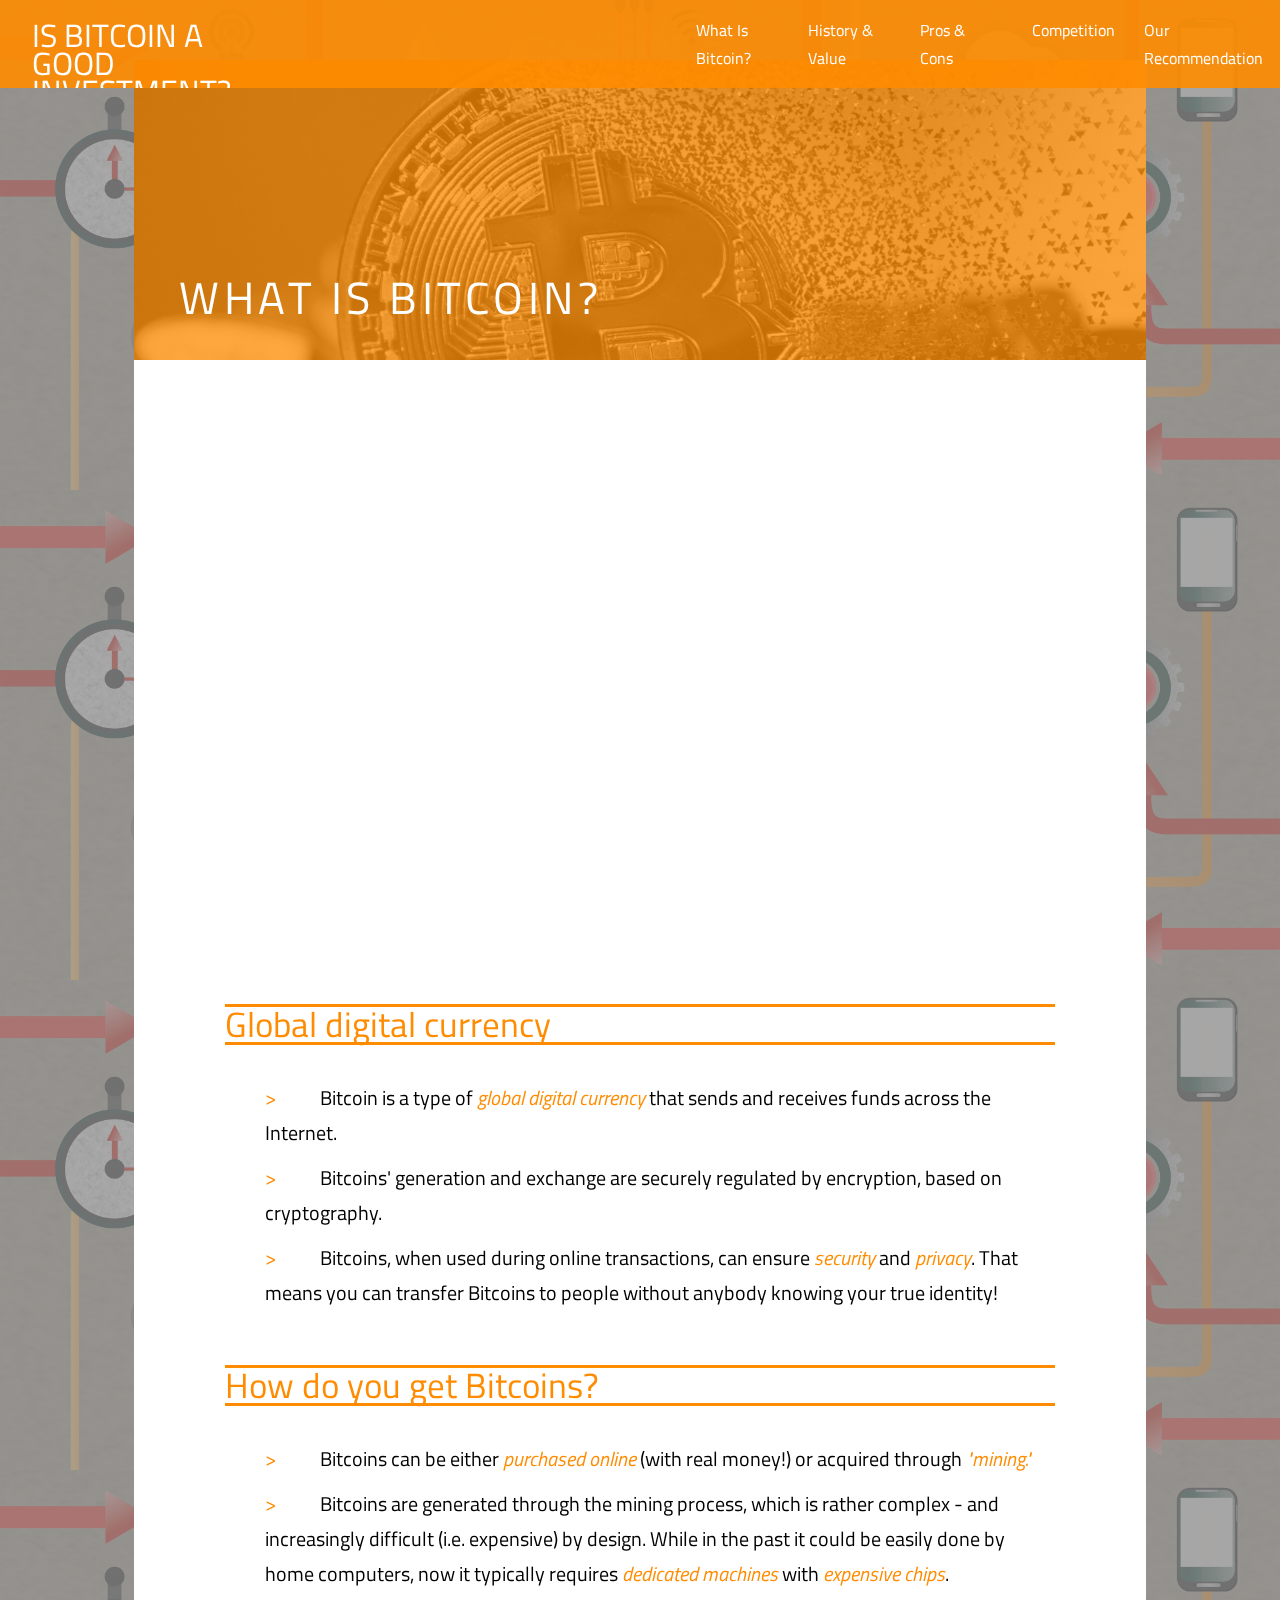
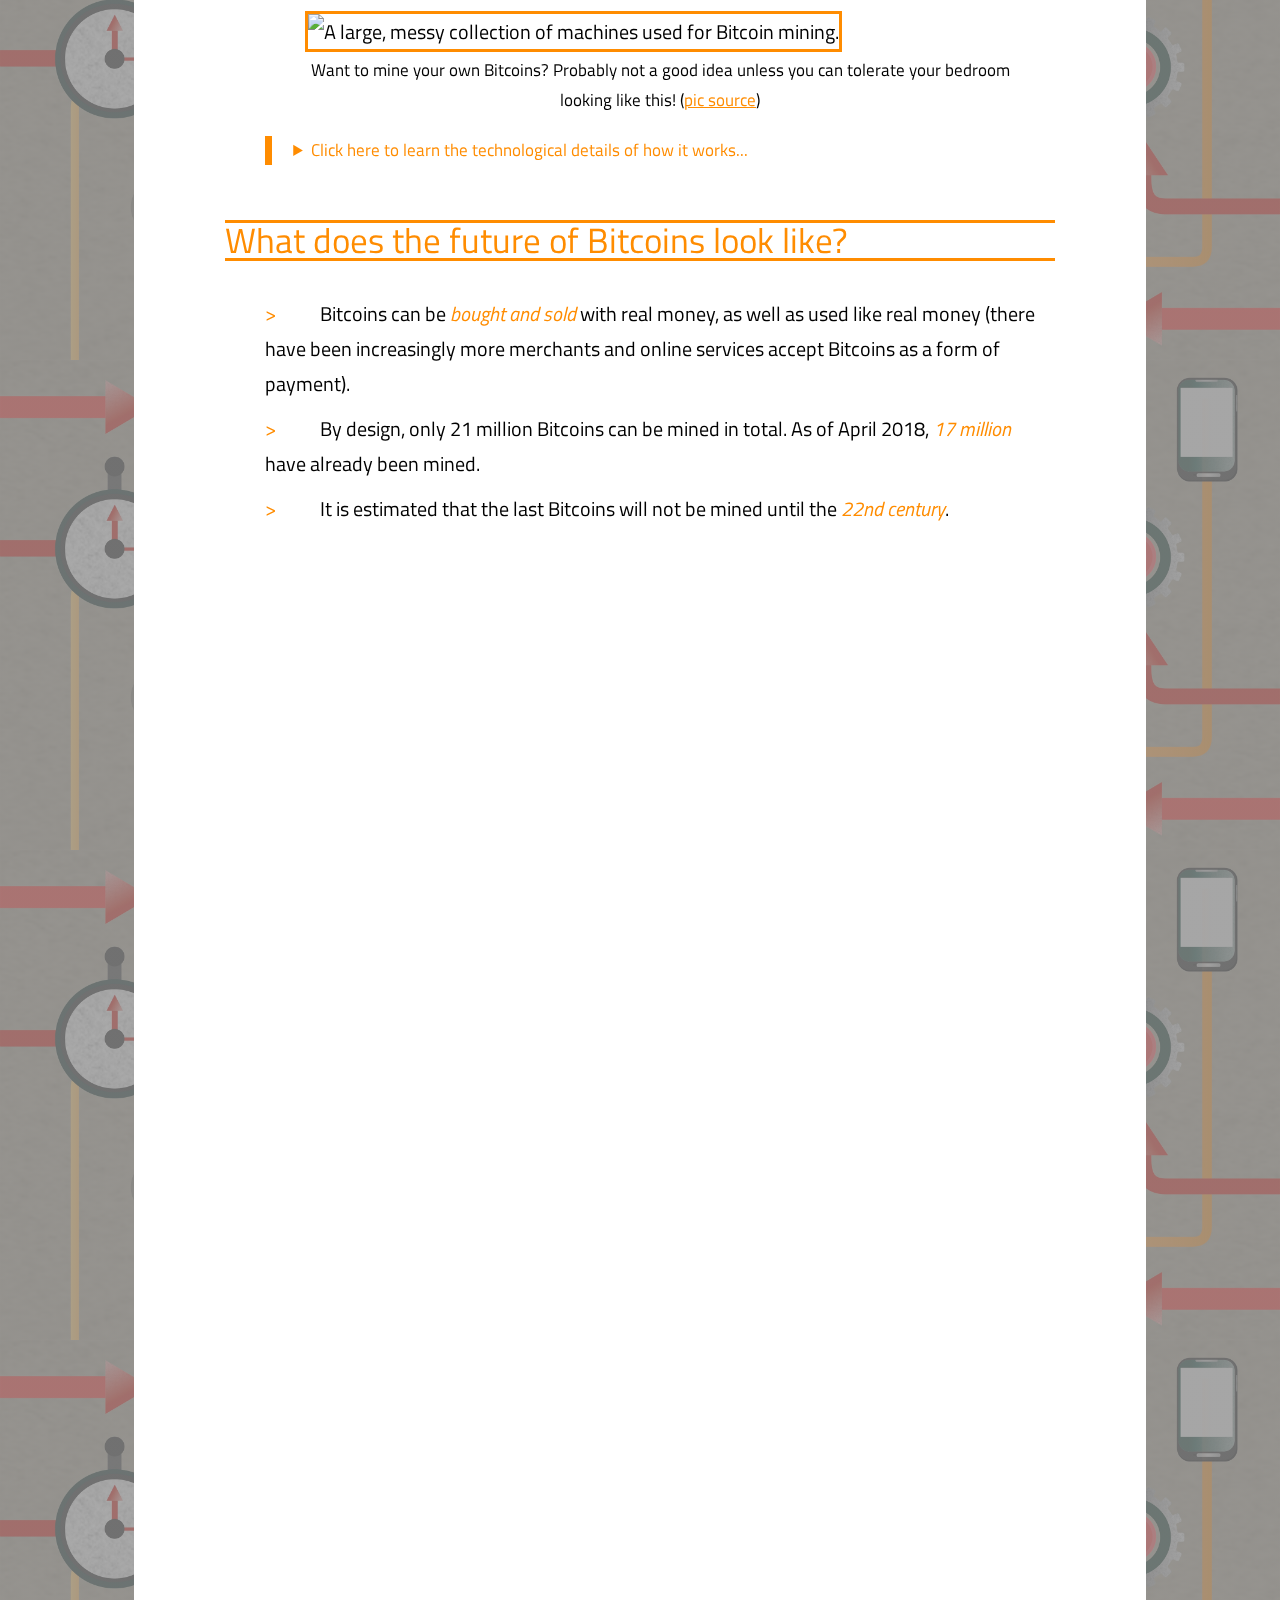
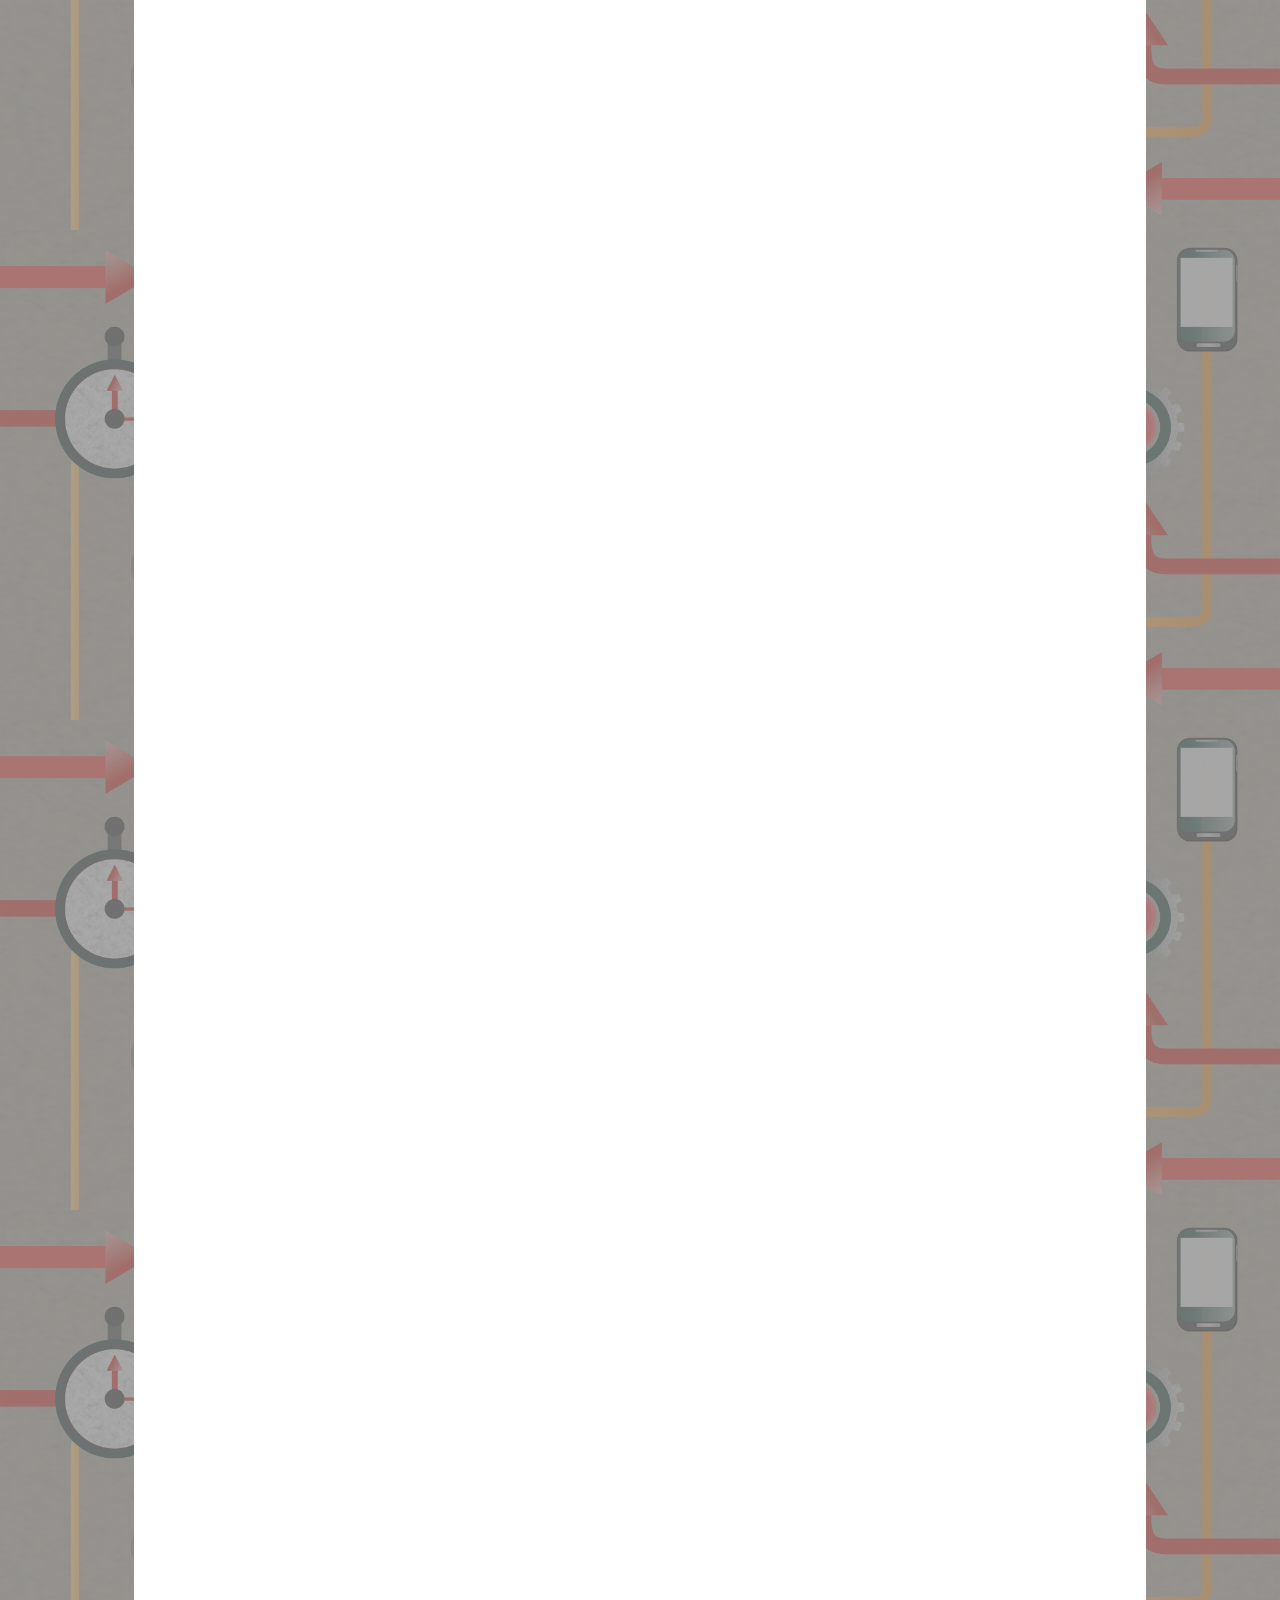
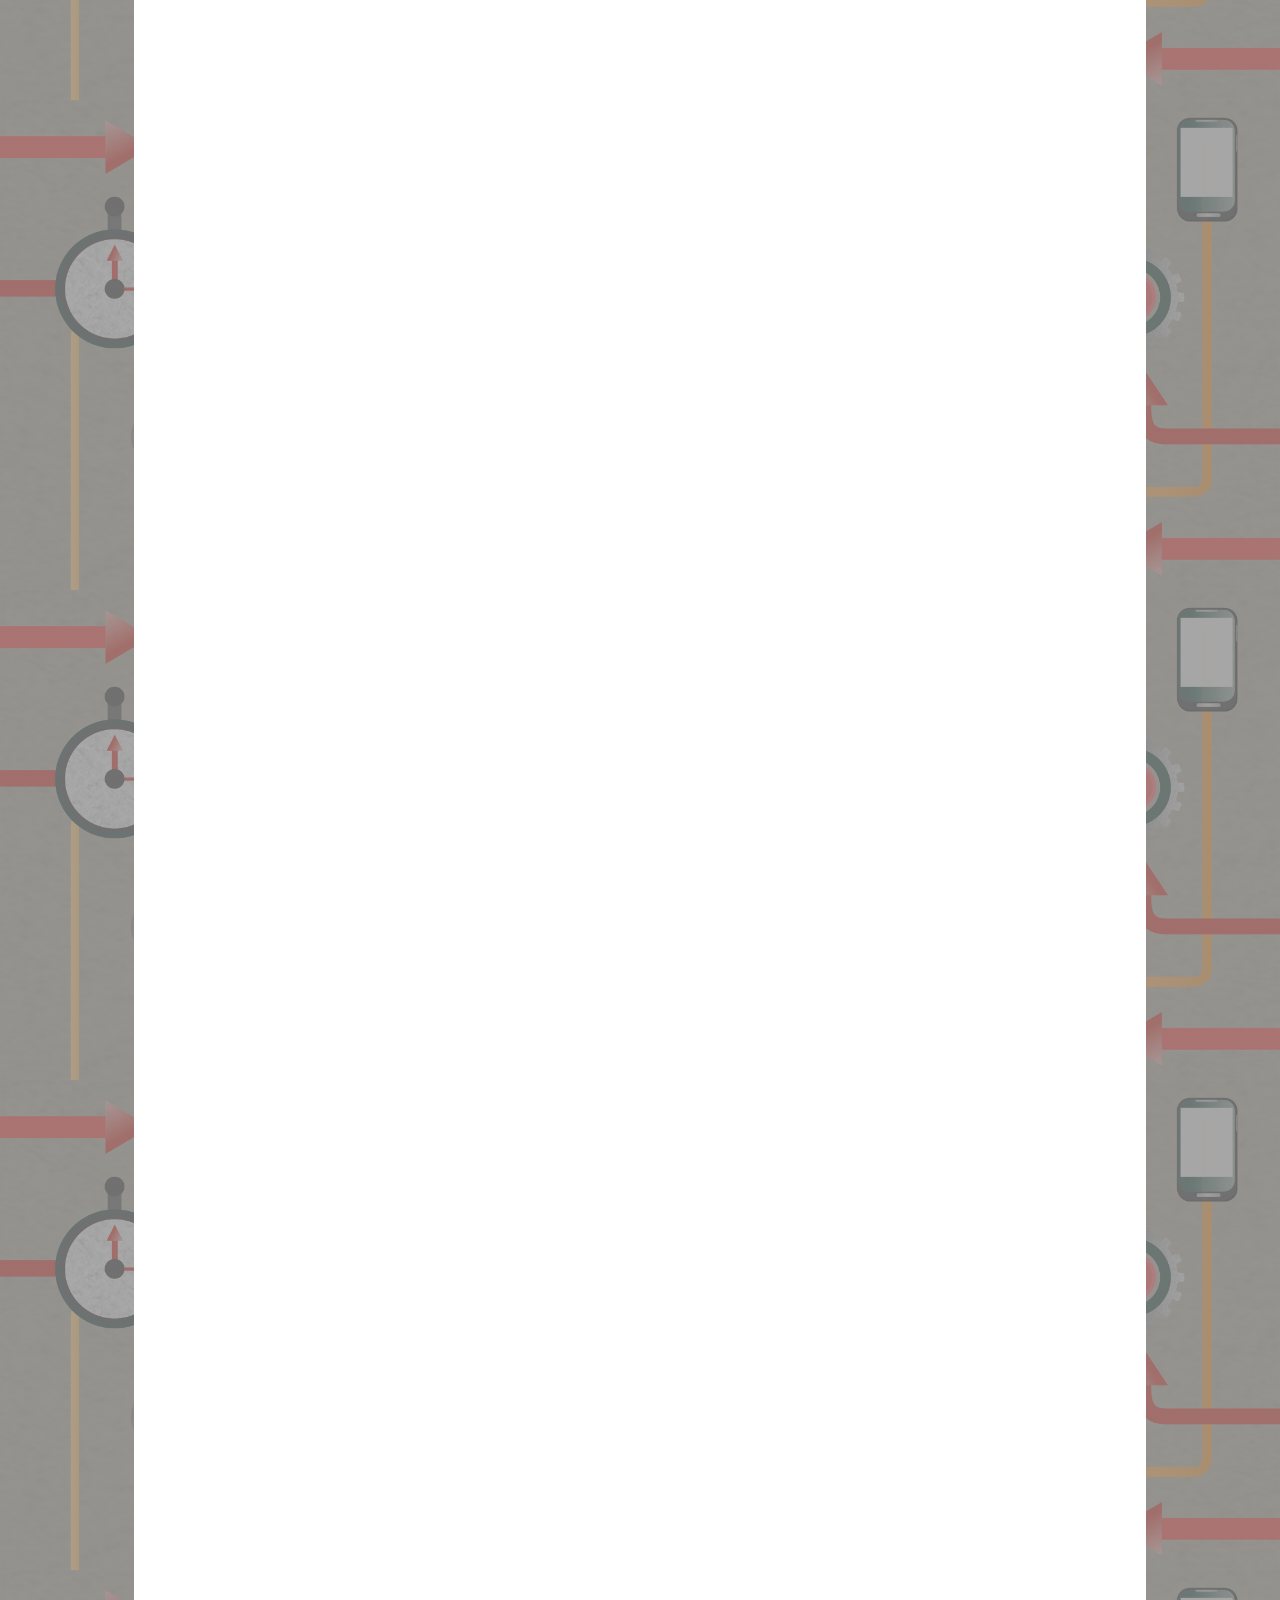
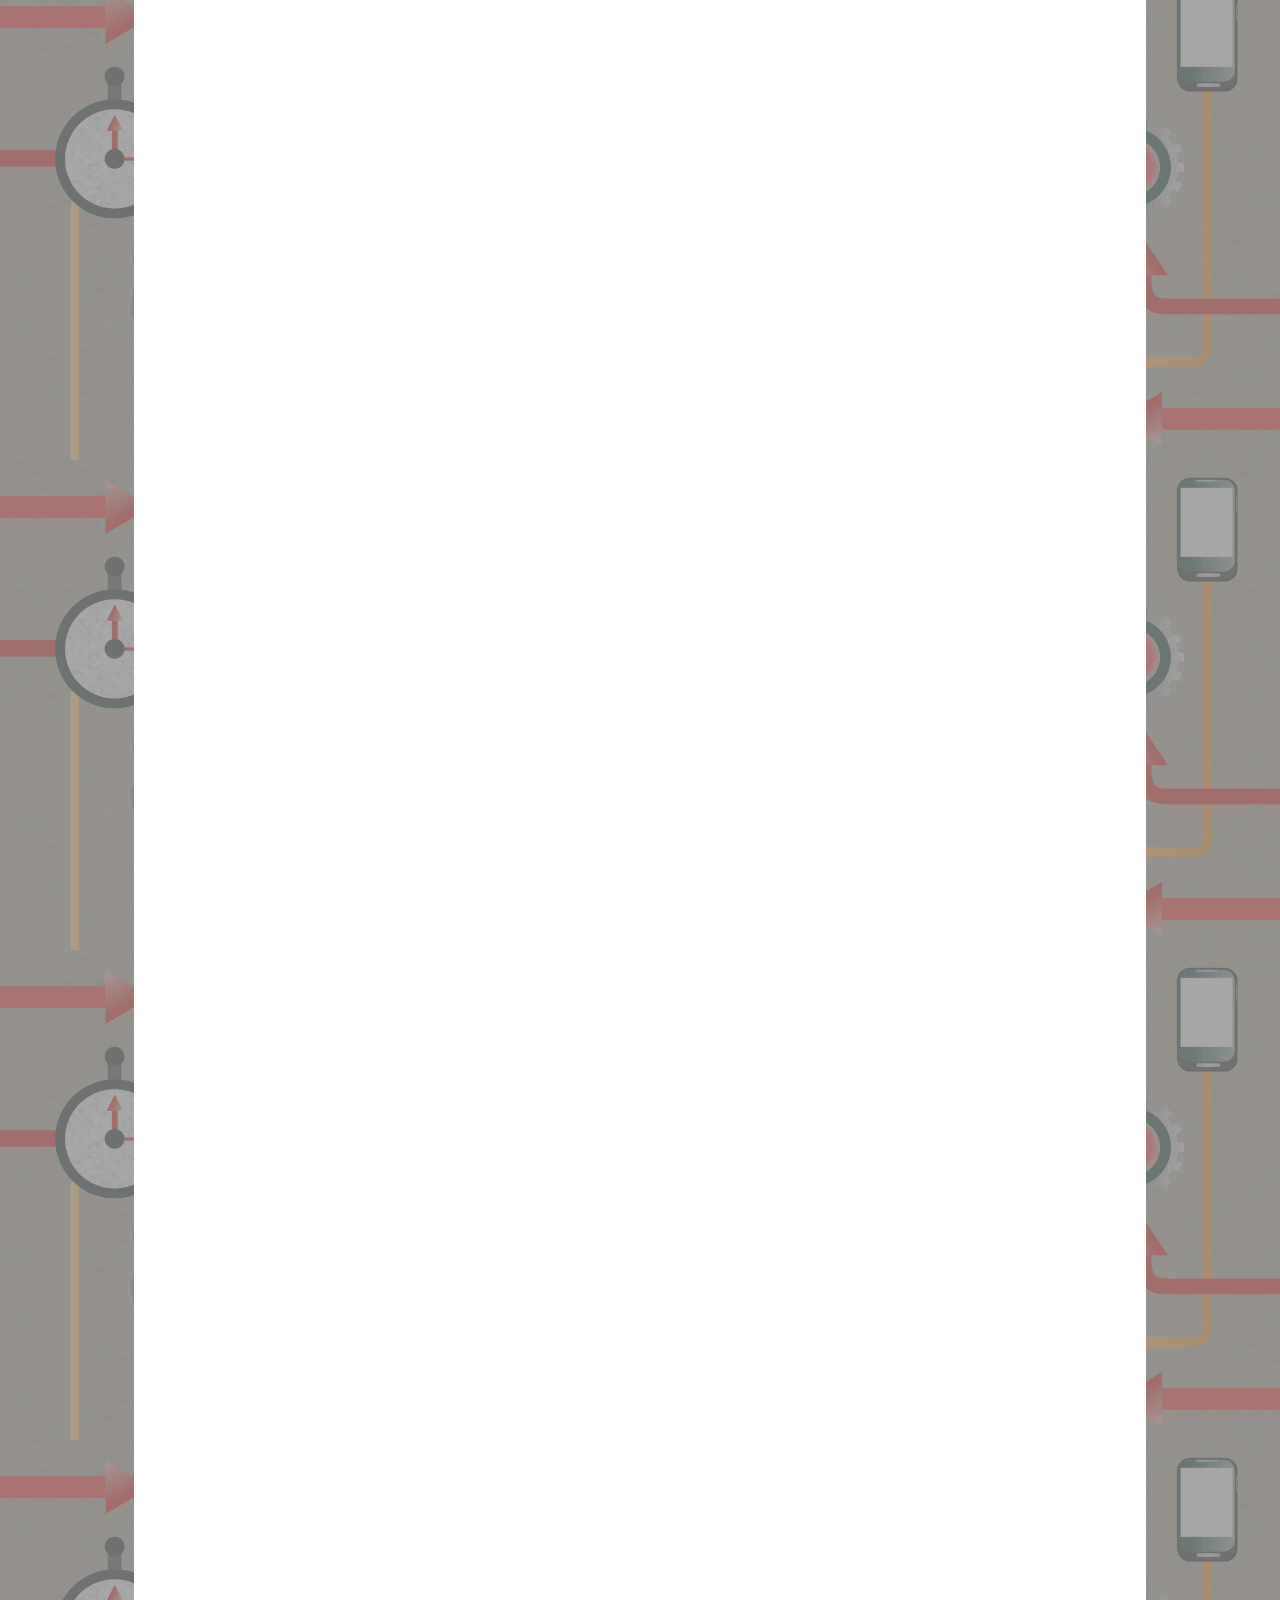
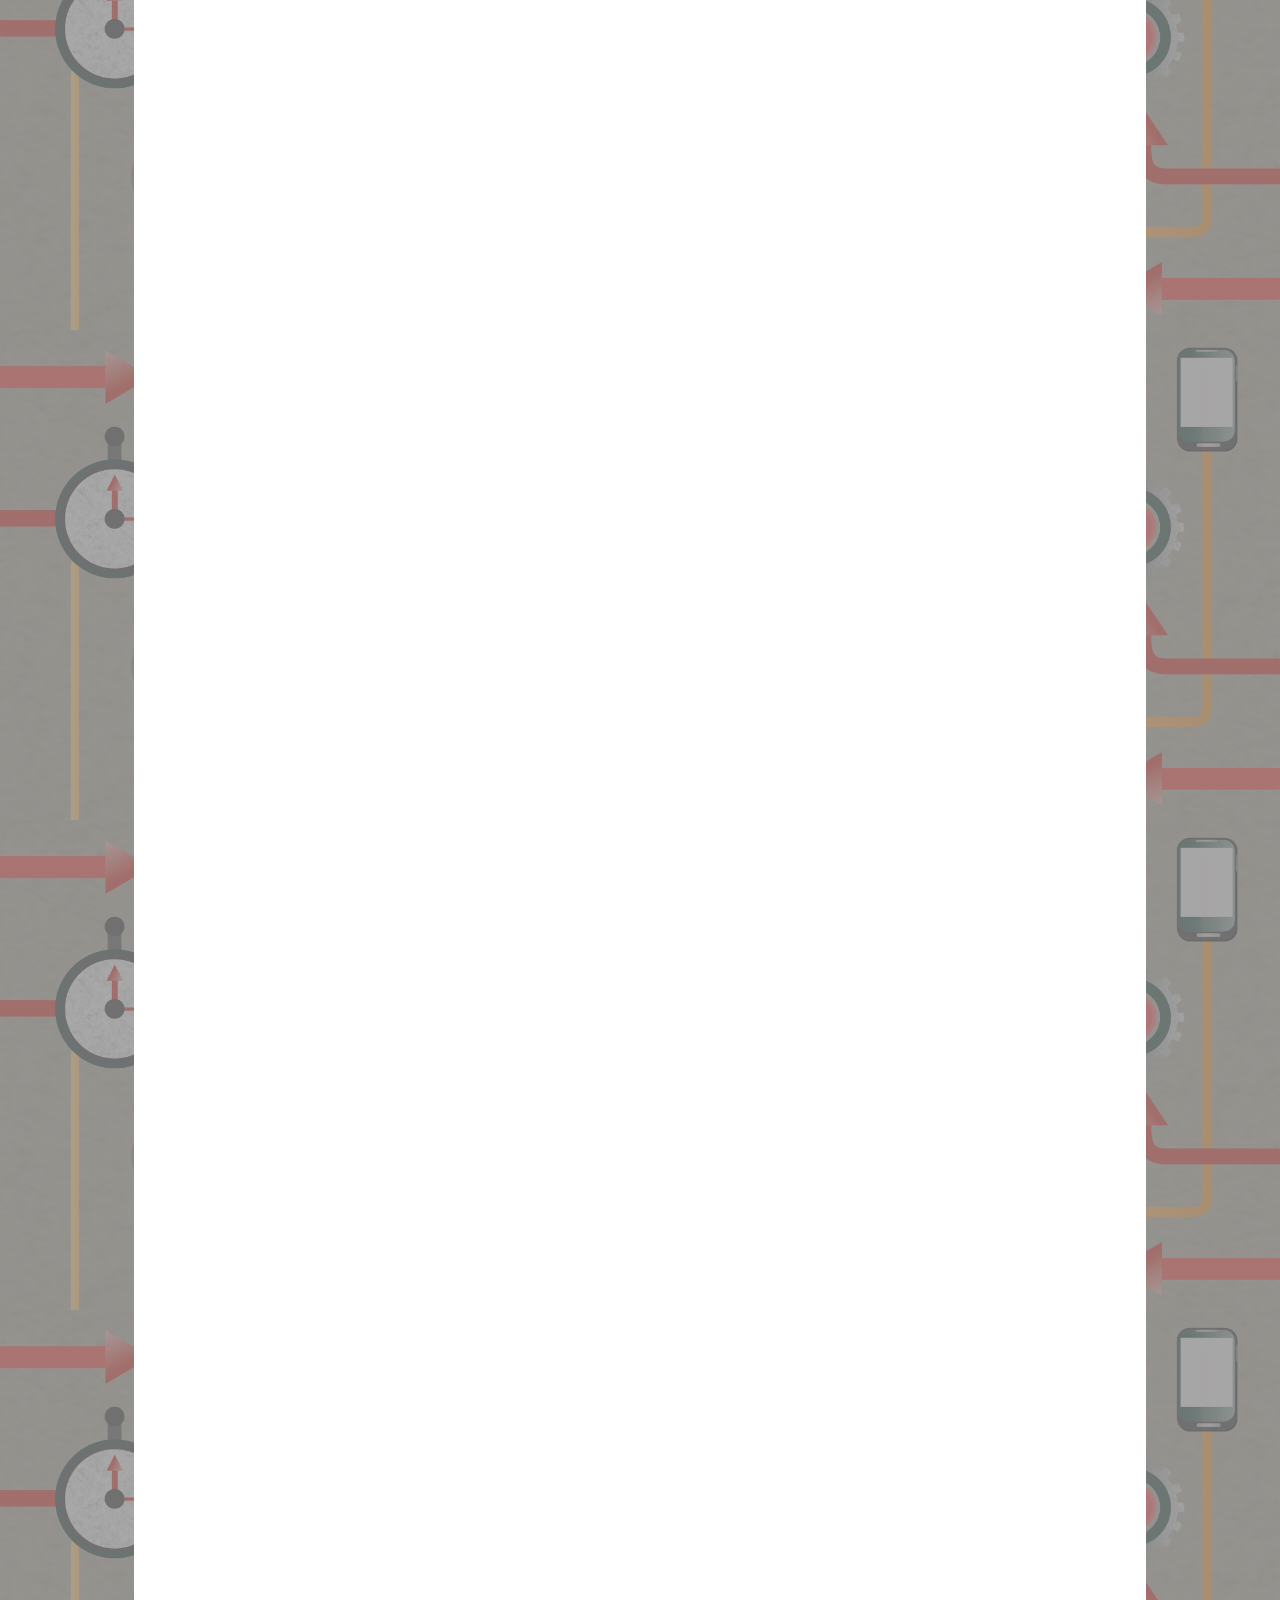
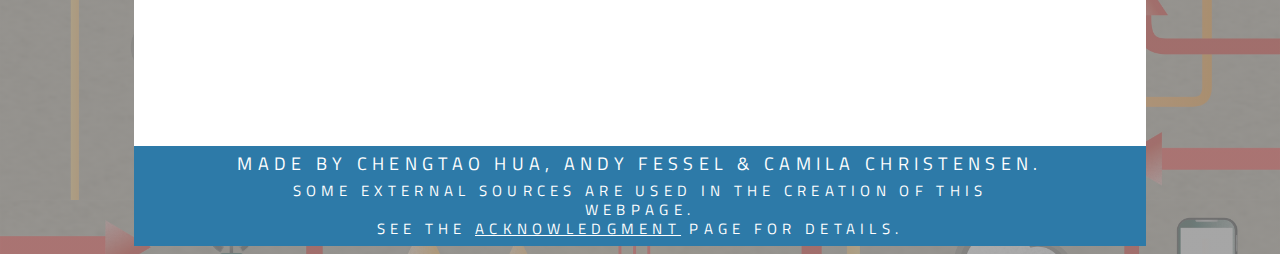
==== index.html @ 9267657e "Minor changes to wording of section 3 texts" ====
<!DOCTYPE html>
<html lang="en">
    <head>
        <title>Is Bitcoin a good investment?</title>
        <meta charset="utf-8">
        <meta name="robots" content="noindex,nofollow">
        <meta name="viewport" content="width=device-width">
        <link rel="stylesheet" href="style.css">
        <link rel="stylesheet" href="timeline.css">
        <link rel="stylesheet" href="svg.css">
        <script src="https://unpkg.com/aos@2.3.1/dist/aos.js"></script>
    </head>

    <body>
        <nav>
            <h1>Is Bitcoin a<br>good investment?</h1>
            <ul>
                <li><a href="#s1">What is<br>Bitcoin?</a></li>
                <li><a href="#s2">History &amp;<br>value</a></li>
                <li><a href="#s3">Pros &amp;<br>cons</a></li>
                <li><a href="#s4">Competition</a></li>
                <li><a href="#s5">Our<br>recommendation</a></li>
            </ul>
        </nav>
        
        <main>
            <div data-aos="zoom-in" data-aos-duration="750" class="s1">
                <section id="s1">
                    <h2>What is Bitcoin?</h2>
                </section>
                <div id="youtube-video-container">
                        <iframe id="youtube-video"src="https://www.youtube-nocookie.com/embed/Gc2en3nHxA4?controls=0" frameborder="0" allow="accelerometer; autoplay; encrypted-media; gyroscope; picture-inture" allowfullscreen></iframe>
                </div>
                <article>
                    <h3>Global digital currency</h3>
                    <ul>
                        <li>Bitcoin is a type of <em>global digital currency</em> that sends and receives funds across the Internet.</li> <li>Bitcoins' generation and exchange are securely regulated by encryption, based on cryptography.</li>
                        <li>Bitcoins, when used during online transactions, can ensure <em>security</em> and <em>privacy</em>. That means you can transfer Bitcoins to people without anybody knowing your true identity!</li>
                    </ul>
                    <h3>How do you get Bitcoins?</h3>
                    <ul>
                        <li>Bitcoins can be either <em>purchased online</em> (with real money!) or acquired through <em>"mining."</em></li>
                        <li>Bitcoins are generated through the mining process, which is rather complex - and increasingly difficult (i.e. expensive) by design. While in the past it could be easily done by home computers, now it typically requires <em>dedicated machines</em> with <em>expensive chips</em>.<br>
                            <figure>
                                <img src="http://www.joeydevilla.com/wordpress/wp-content/uploads/2013/04/bitcoin-fpga-mining-rig.jpg-.jpg" alt="A large, messy collection of machines used for Bitcoin mining." width=auto height=auto>
                                <figcaption>Want to mine your own Bitcoins? Probably not a good idea unless you can tolerate your bedroom looking like this! (<a href="http://www.joeydevilla.com/2013/04/15/how-to-mine-bitcoins-for-fun-and-probably-very-little-profit/" target="_blank">pic source</a>) </figcaption>
                            </figure>
                            <details>
                                <summary>Click here to learn the technological details of how it works...</summary>
                                <p>During the mining process, your machine will generate, through SHA-256 algorithm, lengthy random numbers within a limited range, and thereby secure the block chain transaction (included in the block chain is a secret private key or data "seed" used as mathematical proof of the transaction). Reimbursement for this work is in the form of Bitcoins.</p>
                                <p>In order for a transaction to be confirmed&mdash;to avoid the same Bitcoin from being spent twice, for example&mdash;a number of bitcoin nodes, operated by miners around the world, need to give successfully defined transaction number their seal of approval. People join "pools" to share in the costs required to complete this search for what are essentially random numbers within an allowable range and receive payments in Bitcoins.</p>
                            </details>
                        </li>
                    </ul>
                    <h3>What does the future of Bitcoins look like?</h3>
                    <ul>
                        <li>Bitcoins can be <em>bought and sold</em> with real money, as well as used like real money (there have been increasingly more merchants and online services accept Bitcoins as a form of payment).</li>
                        <li>By design, only 21 million Bitcoins can be mined in total. As of April 2018, <em>17 million</em> have already been mined.</li>
                        <li>It is estimated that the last Bitcoins will not be mined until the <em>22nd century</em>.</li>
                    </ul>
                </article>
            </div>
        
            <div class="s2" data-aos="zoom-in" data-aos-duration="750">
                <section id="s2">
                    <h2>History &amp; value</h2>
                </section>
                <article class="cd-timeline">
                    <div class="cd-timeline__container">
                        <div class="cd-timeline__block" data-aos="fade-right" data-aos-anchor-placement="bottom-bottom" data-aos-duration="1250">
                            <div class="cd-timeline__img cd-timeline__img">
                            </div>
            
                            <div class="cd-timeline__content">
                                <p>Bitcoin project first registered on SourceForge.net.</p>
                                <p>First transaction took place.</p>
                                <p><i>US$1 = 1,309.03 BTC</i></p>
                                <span class="cd-timeline__date">2009</span>
                            </div>
                        </div>
            
                        <div class="cd-timeline__block" data-aos="fade-left" data-aos-anchor-placement="bottom-bottom" data-aos-duration="1250">
                            <div class="cd-timeline__img cd-timeline__img">
                            </div>
            
                            <div class="cd-timeline__content">
                                <p>Bitcoin version 0.3 released.</p>
                                <p>Bitcoin value increased tenfold, with a total worth exceeding US$1,000,000.</p>
                                <p><i>1 BTC = US$0.08</i></p>
                                <span class="cd-timeline__date">2010</span>
                            </div>
                        </div>
            
                        <div class="cd-timeline__block" data-aos="fade-right" data-aos-anchor-placement="bottom-bottom" data-aos-duration="1250">
                            <div class="cd-timeline__img cd-timeline__img">
                            </div>
            
                            <div class="cd-timeline__content">
                                <p>25% of total Bitcoins generated (mined).</p>
                                <p>Touched parity with the U.S. Dollar for the first time.</p>
                                <p>Major breach of security forced Bitcoin value down.</p>
                                <p><i>1 BTC = US$0.01</i></p>
                                <span class="cd-timeline__date">2011</span>
                            </div>
                        </div>
            
                        <div class="cd-timeline__block" data-aos="fade-left" data-aos-anchor-placement="bottom-bottom" data-aos-duration="1250">
                            <div class="cd-timeline__img cd-timeline__img">
                            </div>
            
                            <div class="cd-timeline__content">
                                <p>WordPress.com began accepting Bitcoins for payments.</p>
                                <p><i>1 BTC = US$5</i></p>
                                <span class="cd-timeline__date">2012</span>
                            </div>
                        </div>
            
                        <div class="cd-timeline__block" data-aos="fade-right" data-aos-anchor-placement="bottom-bottom" data-aos-duration="1250">
                            <div class="cd-timeline__img cd-timeline__img">
                            </div>
            
                            <div class="cd-timeline__content">
                                <p>Bitcoin version 0.8 released.</p>
                                <p>Bitcoin total worth exceeded US$1,000,000,000.</p>
                                <p><i>1 BTC = US$100</i></p>
                                <span class="cd-timeline__date">2013</span>
                            </div>
                        </div>
            
                        <div class="cd-timeline__block" data-aos="fade-left" data-aos-anchor-placement="bottom-bottom" data-aos-duration="1250">
                            <div class="cd-timeline__img cd-timeline__img">
                            </div>
            
                            <div class="cd-timeline__content">
                                <p>Microsoft and Dell began accepting Bitcoins for payments.</p>
                                <p><i>1 BTC = US$500</i></p>
                                <span class="cd-timeline__date">2014</span>
                            </div>
                        </div>

                        <div class="cd-timeline__block" data-aos="fade-right" data-aos-anchor-placement="bottom-bottom" data-aos-duration="1250">
                            <div class="cd-timeline__img cd-timeline__img">
                            </div>
            
                            <div class="cd-timeline__content">
                                <p>Unknown hackers stole 18,866 Bitcoins (roughly US$5,200,000).</p>
                                <p><i>1 BTC = US$250</i></p>
                                <span class="cd-timeline__date">2015</span>
                            </div>
                        </div>
                
                        <div class="cd-timeline__block" data-aos="fade-left" data-aos-anchor-placement="bottom-bottom" data-aos-duration="1250">
                            <div class="cd-timeline__img cd-timeline__img">
                            </div>
            
                            <div class="cd-timeline__content">
                                <p>Bitcoin currency symbol accepted by the Unicode Committee.</p>
                                <p>Bitcoin value significantly increased after the 45th U.S. presidential election.</p>
                                <p><i>1 BTC = US$700</i></p>
                                <span class="cd-timeline__date">2016</span>
                            </div>
                        </div>

                        <div class="cd-timeline__block" data-aos="fade-right" data-aos-anchor-placement="bottom-bottom" data-aos-duration="1250">
                            <div class="cd-timeline__img cd-timeline__img">
                            </div>
            
                            <div class="cd-timeline__content">
                                <p>All Bitcoin and cryptocurrency exchanges in China shut down by the government.</p>
                                <p>By the end of the year, Bitcoin price hit high of just below $20,000.</p>
                                <p><i>1 BTC = US$19,000</i></p>
                                <span class="cd-timeline__date">2017</span>
                            </div>
                        </div>
                
                        <div class="cd-timeline__block" data-aos="fade-left" data-aos-anchor-placement="bottom-bottom" data-aos-duration="1250">
                            <div class="cd-timeline__img cd-timeline__img">
                            </div>
            
                            <div class="cd-timeline__content">
                                <p>Facebook, Twitter and Google banned ads promoting cryptocurrencies, including Bitcoin.</p>
                                <p><i>1 BTC = US$6,000</i></p>
                                <span class="cd-timeline__date">2018</span>
                            </div>
                        </div>
                    </div>
                </article>
            </div>

            <div data-aos="zoom-in" data-aos-duration="750" class="s3">
                <section id="s3">
                    <h2>Pros &amp; cons</h2>
                </section>
                <article>
                    <div class="row">
                        <div class="box pro" id="pro1" style="float: left;" data-aos="fade-right" data-aos-anchor-placement="center-bottom" data-aos-duration="1000">
                            <h3><span class="small">Pro #1</span><br>Encrypted</h3>
                            <p>Every Bitcoin transaction is encrypted with a highly sophisticated algorithm. Compared to the number of cyberattacks that traditional brick-and-mortar banks have long suffered from, reports of hackers seriously compromising Bitcoin's security and illegally acquiring Bitcoins remain few and far between.</p>
                        </div>
                        <div class="box pro" id="pro2" style="float: right;" data-aos="fade-left" data-aos-anchor-placement="center-bottom" data-aos-duration="1000">
                            <h3><span class="small">Pro #2</span><br>Private</h3>
                            <p>As mentioned above, the Bitcoin system emphasizes heavily on privacy; every transaction is by design anonymous and untraceable so that during a transaction, your identity is disclosed to no one at all&mdash;not even the other party of the transaction, let alone hackers or governments.</p>
                        </div>
                    </div>
                    <div class="row">
                        <div class="box pro" id="pro3" style="float: left;" data-aos="fade-right" data-aos-anchor-placement="center-bottom" data-aos-duration="1000">
                            <h3><span class="small">Pro #3</span><br>Decentralized</h3>
                            <p>Unlike the U.S. Dollar (and every other country's currency), which is issued and controlled by the Federal Reserve, no person or organization is in charge of issuing Bitcoins. Hence, it is nearly impossible for anyone to single-handedly manipulate or influence the value of Bitcoins (a practice known as <em>currency manipulation</em>.</p>
                        </div>
                        <div class="box pro" id="pro4" style="float: right;" data-aos="fade-left" data-aos-anchor-placement="center-bottom" data-aos-duration="1000">
                            <h3><span class="small">Pro #4</span><br>Autonomous</h3>
                            <p>Traditional currencies are issued by governments; accordingly, in the event of serious financial crisis, warfare, civil disturbance or governmental dysfunction, there is a significant risk that the cash you own may completely lose value overnight. By contrast, Bitcoins do not have this problem, as they are not issued by any governments or banks.</p>
                        </div>
                        &
                    </div>
                    <div class="row">
                        <div class="box con" id="con1" style="float: left;" data-aos="fade-right" data-aos-anchor-placement="center-bottom" data-aos-duration="1000">
                            <h3><span class="small">Con #1</span><br>Criminal abuse</h3>
                            <p>Due to the untraceable nature of Bitcoins, Bitcoins are much too often abused by criminals&mdash;particularly on black markets of the so-called "dark web," where narcotics, weapons, counterfeit money, child pornography and other illicit matters are traded across countries and continents&mdash;since it is virtually impossible for law enforcement to track down the cash flow.</p>
                        </div>
                        <div class="box con" id="con2" style="float: right;" data-aos="fade-left" data-aos-anchor-placement="center-bottom" data-aos-duration="1000">
                            <h3><span class="small">Con #2</span><br>Unstable</h3>
                            <p>Within less than a decade since its first appearance, Bitcoin's value has increased at an unimaginable rate: nearly eight million times. This showcases how unstable the Bitcoin can be, and it is entirely possible that in a few years, as the novelty wears off, Bitcoin's value will rapidly decrease.</p>
                        </div>
                    </div>
                    <div class="row">
                        <div class="box con" id="con3" style="float: left;" data-aos="fade-right" data-aos-anchor-placement="center-bottom" data-aos-duration="1000">
                            <h3><span class="small">Con #3</span><br>Energy-consuming</h3>
                            <p>The Bitcoin is designed so that as time goes by, the "mining" process will become increasingly more difficult. This demands more machines, more powerful processors and longer operation hours, which would inevitably consume an enormous amount of energy, emit a significant quantity of greenhouse gas, and negatively impact on the environment.</p>
                        </div>
                        <div class="box con" id="con4" style="float: right;" data-aos="fade-left" data-aos-anchor-placement="center-bottom" data-aos-duration="1000">
                            <h3><span class="small">Con #4</span><br>Limited acceptance</h3>
                            <p>Bitcoins are seldom if ever recognized offline. Their lack of physical (tangible) presence makes it impossible to be used where Internet connection is unreliable or unavailable, and their trustworthiness&mdash;as a currency not backed by any government or bank&mdash;is often called into question as well, making people reluctant to accept Bitcoins as a valid form of payment.</p>
                        </div>
                    </div>
                </article>
            </div>

            <div data-aos="zoom-in" data-aos-duration="750" class="s4">
                <section id="s4">
                    <h2>Competition</h2>
                </section>
                <article>
                    <div class="row">
                        <div class="box" style="float: left;" data-aos="fade-right" data-aos-anchor-placement="center-bottom" data-aos-duration="1000">
                            <h3>Proof-of-authority</h3>
                        </div>
                        <div class="box" style="float: right;" data-aos="fade-left" data-aos-anchor-placement="center-bottom" data-aos-duration="1000">
                            <h3>Proof-of-space</h3>
                        </div>
                    </div>
                    <div class="row">
                            <div class="box" style="float: left;" data-aos="fade-right" data-aos-anchor-placement="center-bottom" data-aos-duration="1000">
                                <h3>Proof-of-stake</h3>
                            </div>
                            <div class="box" style="float: right;" data-aos="fade-left" data-aos-anchor-placement="center-bottom" data-aos-duration="1000">
                                <h3>Proof-of-work</h3>
                            </div>
                    </div>
                </article>
            </div>

        </main>

        <footer>
            <p>Made by Chengtao Hua, Andy Fessel &amp; Camila Christensen.</p>
            <p><small>Some external sources are used in the creation of this webpage.<br>See the <a href="acknowledgment.txt" target="_blank">acknowledgment</a> page for details.</small></p>
        </footer>

        <script>AOS.init();</script>
    </body>
</html>
---- style.css ----
@import url('https://fonts.googleapis.com/css?family=Titillium+Web');
@import url('https://unpkg.com/aos@2.3.1/dist/aos.css');

html {
    font-family: "Titillium Web", "Helvetica Neue", Arial, sans-serif;
    font-weight: 400;
    line-height: 1.75em;
    background-image: linear-gradient(rgba(144, 144, 144, 0.75), rgba(144, 144, 144, 0.75)), url("img/background.jpg");
    background-color: whitesmoke;
    background-size: contain;
    background-repeat: repeat-y;
    -moz-hyphens: none;
    -ms-hyphens: none;
    -webkit-hyphens: none;
    hyphens: none;
    overflow: hidden;
    overflow-x: hidden;
    overflow-y: scroll;
    -webkit-overflow-scrolling: touch;
}

a, a:visited {
    text-decoration: none;
}

nav {
    display: block;
    position: fixed;
    border: 0 0 0 0;
    top: 0;
    left: 0;
    width: 100%;
    height: 5.5em;
    overflow: hidden;
    color: white;
    background-color: rgba(255, 140, 0, 0.9);
    z-index: 256;
}

nav h1 {
    display: block;
    float: left;
    padding-left: 1em;
    padding-right: 5em;
    width: 15em;
    font-weight: 400;
    text-transform: uppercase;
}

nav ul {
    display: block;
    float: right;
    padding-right: 2em;
    list-style-type: none;
}

nav ul li, nav ul li a {
    text-transform: capitalize;
    list-style-type: none;
    color: white;
    display: block;
    float: left;
    margin-right: 1em;
    width: 6em;
    padding-left: 0.25em;
    -o-transition: width 0.25s;
    -ms-transition: width 0.25s;
    -moz-transition: width 0.25s;
    -webkit-transition: width 0.25s;
    transition: width 0.25s;
}

nav ul li:hover, nav ul li a:hover {
    text-decoration: none;
    background-color: white;
    color: #ff8c00;
    width: 8em;
}

main {
    display: block;
    width: 80%;
    margin: auto;
    background-color: white;
    font-size: 1.25em;
    line-height: 1.75em;
}

main a {
    text-decoration: underline;
}

main a:hover {
    text-decoration: none;
}

main section {
    position: relative;
    width: 100%;
    height: 15em;
    margin: auto;
    margin-top: 3em;
    top: 0;
    left: 0;
}

main section h2 {
    position: absolute;
    bottom: 0;
    left: 0;
    padding: 1em;
    margin: 0;
    color: white;
    font-weight: 400;
    font-size: 2.25em;
    letter-spacing: 0.1em;
    text-transform: uppercase;
}

main #youtube-video-container {
    position: relative;
    width: 100%;
    height: 0%;
    padding-bottom: 56.25%;
}

main #youtube-video {
    position: absolute;
    width: 100%;
    height: 100%;
    top: 0;
    left: 0;
}

main article {
    padding: 2em 2em 1em 2em;
    width: 90%;
    margin: auto;
    text-align: justify;
}

main article h3 {
    font-weight: 400;
    font-size: 1.75em;
    border-top-style: solid;
    border-bottom-style: solid;
}

main article img {
    border: solid;
    width: 100%;
    height: auto;
    top: 0;
    left: 0;
}

main article figcaption {
    text-align: center;
    font-size: 0.85em;
    line-height: 1.75em;
    padding-top: 0.25em;
    padding-bottom: 0;
}

main article details {
    border-left: solid 7px;
    padding: 0 0 0 1.25em;
    margin: 0;
    width: 70%;
    font-size: 0.85em;
    line-height: 1.75em;
}

main article ul, main article ul li {
    text-align: left;
    list-style-type: none;
    padding: 0 0 0.5em 0;
    margin: 0;
}

main article ul li {
    margin-left: 2em;
}

main article ul li::before {
    content: "> ";
    margin-right: 2em;
}

main .row::after {
    content: "";
    display: block;
    clear: both;
}

main .box {
    display: block;
    text-align: center;
    overflow: visible;
    margin: 0.5em 1em 2.5em 0;
    padding: 0.5em;
    width: 45%;
    height: 26em;
}

main .box h3 {
    border: none;
    font-weight: 400;
    font-size: 1.5em;
    letter-spacing: 0.1em;
    text-transform: uppercase;
    line-height: 1em;
}

main .box h3::after {
    content: " ";
    display: inline-block;
    height: 1px;
    width: 80%;
}

main .box h3 .small {
    font-size: 0.5em;
    padding: 0;
}

footer, footer p {
    display: block;
    width: 80%;
    height: auto;
    margin: auto;
    padding: 0.25em 0 0.25em 0;
    font-size: 1.05em;
    line-height: 1em;
    text-align: center;
    letter-spacing: 0.30em;
    text-transform: uppercase;
    color: white;
    background-color: #2D7AA8;
    overflow: visible;
}

footer p a {
    color: white;
    text-decoration: underline;
    
}

footer p a:hover {
    color: #2D7AA8;
    background: white;
    text-decoration: none;
}


main #s1 {
    background-image: linear-gradient(rgba(255, 140, 0, 0.75), rgba(255, 140, 0, 0.75)), url("img/s1.jpg");
    background-size: cover;
}

main .s1 h3, main .s1 em, main .s1 details summary, main .s1 a, main .s1 a:visited, main .s1 ul li::before {
    color: #ff8c00;
    border-color: #ff8c00;
}

main .s1 img, main .s1 details {
    border-color: #ff8c00;
}

main #s2 {
    background-image: linear-gradient(rgba(0, 179, 88, 0.75), rgba(0, 179, 88, 0.75)), url("img/s2.jpg");
    background-size: cover;
}

main .s2 .year {
    color: #00b358;
    font-size: 4em;
    padding: 0;
    margin: 0;
}

main #s3 {
    background-image: linear-gradient(rgba(25, 36, 177, 0.75), rgba(25, 36, 177, 0.75)), url("img/s3.jpg");
    background-size: cover;
}

main .s3 .box {
    background-color: #dddeed;
}

main .s3 .box h3 {
    color: #1924b1;
}

main .s3 .box h3::after {
    background-color: #1924b1;
}

main .s3 .pro {
    border-top: 7px solid #1924b1;
}

main .s3 .con {
    border-bottom: 7px solid #1924b1;
}


main #s4 {
    background-image: linear-gradient(rgba(255, 61, 0, 0.75), rgba(255, 61, 0, 0.75)), url("img/s4.jpg");
    background-size: cover;
}

main .s4 .box {
    background-color: #f8e2dc;
    border-left: 7px solid #ff3d00;
}

main .s4 .box h3 {
    color: #ff3d00;
}

main .s4 .box h3::after {
    background-color: #ff3d00;
}
---- timeline.css ----
*, *::after, *::before {
  -webkit-box-sizing: border-box;
          box-sizing: border-box;
}

.cd-timeline {
  display: block;
  height: auto;
  overflow-y: visible;
  margin: auto;
}

.cd-timeline__container {
  position: relative;
  width: 90%;
  max-width: 1170px;
  margin: 0;
  padding: 0;
}

.cd-timeline__container::before {
  /* this is the vertical line */
  content: '';
  position: absolute;
  top: 0;
  left: 18px;
  height: 100%;
  width: 4px;
  background: #00b358;
}

@media only screen and (min-width: 1170px) {
  .cd-timeline {
    margin-top: 1em;
    margin-bottom: 1em;
  }
  .cd-timeline__container::before {
    left: 50%;
    margin-left: -2px;
  }
}

.cd-timeline__block {
  position: relative;
  margin: 1em 0;
}

.cd-timeline__block::after {
  /* clearfix */
  content: "";
  display: table;
  clear: both;
}

.cd-timeline__block:first-child {
  margin-top: 0;
}

.cd-timeline__block:last-child {
  margin-bottom: 0;
}

@media only screen and (min-width: 1170px) {
  .cd-timeline__block {
    margin: 4em 0;
  }
}

.cd-timeline__img {
  background: #00b358;
  position: absolute;
  top: 0;
  left: 0;
  width: 30px;
  height: 30px;
  border-radius: 50%;}

@media only screen and (min-width: 1170px) {
  .cd-timeline__img {
    width: 50px;
    height: 50px;
    left: 50%;
    margin-left: -25px;
    /* Force Hardware Acceleration */
    -webkit-transform: translateZ(0);
            transform: translateZ(0);
  }
}

.cd-timeline__content {
  position: relative;
  margin-left: 60px;
  background-color: #cefce4;
  padding: 0.1em 0.5em 0.1em 0.5em;
  text-align: left;
  letter-spacing: -0.02em;
  line-height: 1.5em;
}

.cd-timeline__content::after {
  /* clearfix */
  content: "";
  display: table;
  clear: both;
}

.cd-timeline__content::before {
  /* triangle next to content block */
  content: '';
  position: absolute;
  right: 100%;
  height: 0;
  width: 0;
  border: 12px solid transparent;
  border-right: 12px solid #cefce4;
}

.cd-timeline__date {
  display: inline-block;
  float: left;
  padding-bottom: 0.25em;
  color: #00b358;
  font-size: 2em;
}

@media only screen and (min-width: 1170px) {
  .cd-timeline__content {
    margin-left: 0;
    width: 45%;
    /* Force Hardware Acceleration */
    -webkit-transform: translateZ(0);
            transform: translateZ(0);
    
  }
  .cd-timeline__content::before {
    top: 12px;
    left: 100%;
    border-color: transparent;
    border-left-color: #cefce4;
  }
  .cd-timeline__date {
    position: absolute;
    width: 100%;
    left: 122%;
    top: 6px;
    padding-bottom: 0.25em;
  }
  .cd-timeline__block:nth-child(odd) .cd-timeline__content {
    float: left;
    border-left: 7px solid #00b358;
  }
  
  .cd-timeline__block:nth-child(even) .cd-timeline__content {
    float: right;
    border-right: 7px solid #00b358;
  }
  .cd-timeline__block:nth-child(even) .cd-timeline__content::before {
    top: 12px;
    left: auto;
    right: 100%;
    border-color: transparent;
    border-right-color: #cefce4;
  }
  .cd-timeline__block:nth-child(even) .cd-timeline__date {
    left: auto;
    right: 122%;
    text-align: right;
  }
}
---- svg.css ----
main .s3 #pro1 h3 {
    background: url('data:image/svg+xml;charset=UTF-8,<svg xmlns="http://www.w3.org/2000/svg" viewBox="0 0 100 125"><path d="M76 41.6l-2.5 0 0-12.3C73.5 15.9 62.6 5 49.2 5c-13.4 0-24.3 10.9-24.3 24.3l0 12.3 -0.9 0c-4.6 0-8.4 3.7-8.3 8.4l0 36.7c0 4.6 3.7 8.4 8.4 8.3l52 0c4.6 0 8.4-3.7 8.3-8.4l0-36.7C84.3 45.4 80.6 41.6 76 41.6zM52.3 69.8l0 10.4 -3.8 0 0-10.4c-2.1-0.8-3.6-2.8-3.6-5.1 0-3 2.4-5.5 5.5-5.5 3 0 5.5 2.4 5.5 5.5C55.9 67 54.4 69 52.3 69.8zM64.6 41.6l-30.7 0 0-12.3c0-8.5 6.9-15.4 15.3-15.4s15.4 6.9 15.4 15.3L64.6 41.6z" fill="#1924b140"/></svg>');
    background-position: top right;
    background-size: 20%;
    background-origin: border-box;
    background-repeat: no-repeat;
}

main .s3 #pro2 h3 {
    background: url('data:image/svg+xml;charset=UTF-8,<svg xmlns="http://www.w3.org/2000/svg" viewBox="0 0 100 125"><switch><foreignObject requiredExtensions="http://ns.adobe.com/AdobeIllustrator/10.0/" width="1" height="1"/><g><g><path d="M90.3 39.8c-0.5-0.5-1.1-0.8-1.7-1.1C86.4 18.2 70.2 2.5 50 2.5c-20.1 0-36.4 15.7-38.6 36.1 -0.5 0.3-1.1 0.6-1.5 1 -2.4 2.3-3.5 6.3-3.5 13 0 9.1 4.5 12.8 7.2 14.3 4.1 17.8 19.1 30.6 36.6 30.6 17.2 0 32.3-12.8 36.4-30.6 2.7-1.4 7.2-5.1 7.2-14.3C93.7 46 92.6 41.9 90.3 39.8zM27.4 27.3c5.7 1.3 13.7 2.1 22.6 2.1s16.9-0.9 22.6-2.1c1.5-0.4 3 0.7 3.2 2.4 0.3 2.1 0.5 4.6 0.8 7.1 -7.4 1.5-16.7 2.4-26.5 2.4 -9.8 0-19.1-0.9-26.5-2.4 0.2-2.4 0.5-4.9 0.8-7.1C24.5 28 26 26.9 27.4 27.3zM70.4 49.8c-1.5 1.1-3.9 2.5-6.7 2.5 -2.8 0-5.2-1.4-6.7-2.5 -0.8-0.6-0.8-1.8 0-2.4 1.5-1.1 3.9-2.5 6.7-2.5 2.8 0 5.2 1.4 6.7 2.5C71.2 48 71.2 49.2 70.4 49.8zM43 49.8c-1.5 1.1-3.9 2.5-6.7 2.5 -2.8 0-5.2-1.4-6.7-2.5 -0.8-0.6-0.8-1.8 0-2.4 1.5-1.1 3.9-2.5 6.7-2.5 2.8 0 5.2 1.4 6.7 2.5C43.8 48 43.8 49.2 43 49.8zM83 61.5c-1.3 0.3-2.2 1.3-2.5 2.5 -2.9 15.7-15.8 27.1-30.7 27.1 -14.7 0-27.6-11.4-30.5-27.1 -0.2-1.2-1.2-2.2-2.4-2.5 -0.4-0.1-4.4-1.4-4.4-8.9 0-4 0.5-6 0.9-7.2 0.5 0 1 0 1 0 0 1.1 0.7 5.2 1.7 5.2h4.5c0 0 0 0 0 0 0.4 4.4 3.6 8 8.2 8.4 3.8 0.3 8.1 0.6 12 0.7 1.5 0.1 2.9-0.5 3.9-1.6l1.8-1.8c0.7-0.7 1.5-1.2 2.4-1.5 1.9-0.5 3.8 0 5.1 1.4l1.8 1.9c1 1.1 2.4 1.6 3.9 1.6 3.6-0.2 7.7-0.4 11.3-0.7 4.6-0.4 7.8-4 8.2-8.3 0 0 0 0 0 0h4.5c0.9 0 1.7-4.1 1.7-5.2 0 0 0.5 0 1 0 0.4 1.1 0.9 3.1 0.9 7.2C87.3 60.1 83.4 61.4 83 61.5z" fill="#1924b140"/><path d="M57.9 69.7c-3 3.5-12.8 3.5-15.8 0 -0.8-0.9-2.2-1.1-3.2-0.2 -0.9 0.8-1.1 2.2-0.2 3.2 2.4 2.8 6.7 4.5 11.4 4.5s9-1.7 11.4-4.5c0.8-1 0.7-2.4-0.2-3.2C60.2 68.7 58.7 68.8 57.9 69.7z" fill="#1924b140"/></g></g></switch></svg>');
    background-position: top right;
    background-size: 20%;
    background-origin: border-box;
    background-repeat: no-repeat;
}

main .s3 #pro3 h3 {
    background: url('data:image/svg+xml;charset=UTF-8,<svg xmlns="http://www.w3.org/2000/svg" viewBox="0 0 48 60"><polygon points="27.3 28.8 27.3 28.8 27.3 28.8 "/><path d="M46.7 33.8c-0.8-0.8-2-1.3-3.1-1.3 -0.8 0-1.6 0.2-2.3 0.7l-6-6c1.5-1.8 2.3-4 2.3-6.4 0.2-2-0.8-4.5-2.3-6.4l6-6c0.7 0.4 1.5 0.7 2.3 0.7h0c1.2 0 2.3-0.5 3.1-1.3 0.8-0.8 1.3-2 1.3-3.1 0-1.2-0.5-2.3-1.3-3.1 -0.8-0.8-2-1.3-3.1-1.3 -1.2 0-2.3 0.5-3.1 1.3s-1.3 2-1.3 3.1c0 0.8 0.2 1.7 0.7 2.4l-6 6c-1.8-1.5-4-2.3-6.4-2.3 -2.2 0-4.4 0.7-6.4 2.3l-6-6c0.4-0.7 0.7-1.5 0.7-2.3 0-1.2-0.5-2.3-1.3-3.1 -0.8-0.8-2-1.3-3.1-1.3C10 0.1 8.8 0.5 8 1.4s-1.3 2-1.3 3.1c0 1.2 0.5 2.3 1.3 3.1C8.8 8.5 10 9 11.1 9h0c0.8 0 1.7-0.2 2.4-0.7l6 6c-1.2 1.6-2 3.3-2.2 5.4H8.8c-0.2-0.8-0.6-1.5-1.2-2.1 -0.8-0.8-2-1.3-3.1-1.3 -1.2 0-2.3 0.5-3.1 1.3 -0.8 0.8-1.3 2-1.3 3.1 0 1.2 0.5 2.3 1.3 3.1 0.8 0.8 2 1.3 3.1 1.3h0c1.2 0 2.3-0.5 3.1-1.3 0.6-0.6 1-1.3 1.2-2.1h8.5c0.5 3.1 1.8 5.9 5.2 7.9 0 0 0.1 0 0.1 0.1 1.2 0.6 2.5 1 3.8 1.1l0 8.4c-0.9 0.2-1.6 0.6-2.3 1.2 -0.8 0.8-1.3 2-1.3 3.1 0 1.2 0.5 2.3 1.3 3.1 0.8 0.8 2 1.3 3.1 1.3h0c1.2 0 2.3-0.5 3.1-1.3 0.8-0.8 1.3-2 1.3-3.1 0-1.2-0.5-2.3-1.3-3.1 -0.6-0.6-1.3-0.9-2-1.1l0-8.4c2-0.2 3.9-1 5.4-2.2l6 6c-0.4 0.7-0.7 1.5-0.7 2.3 0 1.2 0.5 2.3 1.3 3.1 0.8 0.8 2 1.3 3.1 1.3h0c1.2 0 2.3-0.5 3.1-1.3s1.3-2 1.3-3.1C48 35.7 47.5 34.6 46.7 33.8zM41.8 2.8c1.1-1 2.4-0.9 3.5 0C45.7 3.2 46 3.9 46 4.5c0 2.3-2.6 3.2-4.2 1.7C40.9 5.2 40.9 3.8 41.8 2.8zM12.9 6.2C12.4 6.7 11.8 7 11.1 7l0 1V7c-0.6 0-1.3-0.3-1.7-0.7C9 5.8 8.7 5.2 8.7 4.5c0-0.7 0.3-1.3 0.7-1.7 0.5-0.5 1.1-0.7 1.7-0.7 0.6 0 1.3 0.3 1.7 0.7 0.5 0.5 0.7 1.1 0.7 1.7C13.6 5.2 13.3 5.8 12.9 6.2zM4.4 23.2L4.4 23.2c-1.4 0-2.2-0.9-2.4-2.4 0.1-1.5 1-2.3 2.5-2.4 1.4 0.2 2.3 0.9 2.4 2.4C6.8 22.2 5.9 23.1 4.4 23.2zM28.9 41.8c0.5 0.5 0.7 1.1 0.7 1.7 -0.2 1.5-1 2.4-2.4 2.4h0c-1.3 0.1-2.3-0.9-2.4-2.4 0-0.7 0.3-1.3 0.7-1.7 0.5-0.5 1.1-0.7 1.7-0.7C27.9 41.1 28.5 41.3 28.9 41.8zM21.6 26.4c-5-4.9-1.6-14 5.7-13.8 4.3 0.3 7.7 2.7 8.1 8.1C35.1 27.8 27.8 31.6 21.6 26.4zM43.6 39.4L43.6 39.4c-2.4-0.2-3.1-2.9-1.7-4.2 0.5-0.5 1.1-0.7 1.7-0.7 1.5 0.1 2.3 0.9 2.4 2.4C45.7 39.6 43.6 39.4 43.6 39.4z" fill="#1924b140"/></svg>');
    background-position: top right;
    background-size: 20%;
    background-origin: border-box;
    background-repeat: no-repeat;
}

main .s3 #pro4 h3 {
    background: url('data:image/svg+xml;charset=UTF-8,<svg xmlns="http://www.w3.org/2000/svg" viewBox="0 0 100 125"><path d="M42.4 61.5l-1.7-7 -13.6 3.4 -1.4-5.9c0 0 6.1-9.1 5-13.5l-1-4.3 -4-16.6c-1-4.4-7.3-3.1-6.2 1.5l2.9 12.1c0.2 0.7-1.6 1.1-1.7 0.4L16.4 13.1c0-0.1-0.1-0.3-0.1-0.4 -0.4-1.4-1.6-2.5-3.4-2.1l0 0 -0.5 0.1 0 0c-1.7 0.5-2.3 2-2.1 3.4 0 0.1 0 0.3 0.1 0.4l2.7 11.4 -1.6 0.4 -1.9-8.2c-1.5 1.3-3.4 4-2.4 8.1l1 4.2 -1.3 0.3 -1.2-4.9c-1.4 1.2-4 4-3 8.5l6.6 28 -6.1 1.5c-1.9 0.5-3.1 2.4-2.7 4.4 0.4 1.7 1.9 2.8 3.5 2.8 0.3 0 0.6 0 0.9-0.1l6-1.5L42.4 61.5z" fill="#1924b140"/><polygon points="11.4 71.3 16 90.8 35 90.5 29.3 66.8 " fill="#1924b140"/><path d="M57.5 61.5l1.7-7L72.8 57.9l1.4-5.9c0 0-6.1-9.1-5-13.5l1-4.3 4-16.6c1-4.4 7.3-3.1 6.2 1.5l-2.9 12.1c-0.2 0.7 1.6 1.1 1.7 0.4l4.3-18.5c0-0.1 0.1-0.3 0.1-0.4 0.4-1.4 1.6-2.5 3.4-2.1l0 0 0.5 0.1 0 0c1.7 0.5 2.3 2 2.1 3.4 0 0.1 0 0.3-0.1 0.4l-2.7 11.4 1.6 0.4 1.9-8.2c1.5 1.3 3.4 4 2.4 8.1L91.8 30.5l1.3 0.3 1.2-4.9c1.4 1.2 4 4 3 8.5L90.7 62.3l6.1 1.5c1.9 0.5 3.1 2.4 2.7 4.4 -0.4 1.7-1.9 2.8-3.5 2.8 -0.3 0-0.6 0-0.9-0.1l-6-1.5L57.5 61.5z" fill="#1924b140"/><polygon points="88.5 71.3 83.9 90.8 64.9 90.5 70.6 66.8 " fill="#1924b140"/><polygon points="43.6 52.4 36.6 45.5 38.2 43.9 45.2 50.7 43.6 52.4 " fill="#1924b140"/><polygon points="56.5 73.2 51.6 65.4 53.8 64 58.8 71.8 56.5 73.2 " fill="#1924b140"/><polygon points="43.6 73.2 41.3 71.8 46.3 64 48.6 65.4 43.6 73.2 " fill="#1924b140"/><polygon points="54.7 52.8 52.9 51.1 60.4 43.8 62.1 45.6 54.7 52.8 " fill="#1924b140"/><polygon points="50.8 47.5 48.1 47.5 48.1 39.2 50.8 39.2 50.8 47.5 " fill="#1924b140"/></svg>');
    background-position: top right;
    background-size: 20%;
    background-origin: border-box;
    background-repeat: no-repeat;
}

main .s3 #con1 h3 {
    background: url('data:image/svg+xml;charset=UTF-8,<svg xmlns="http://www.w3.org/2000/svg" viewBox="0 0 209.3 318.2"><path d="M35.7 26.1c0.1 0.6 0.4 1.2 0.9 1.8 -0.9 2.5-1.5 5.2-1.5 8 0 12.4 10.1 22.5 22.5 22.5 12.4 0 22.5-10.1 22.5-22.5 0-2.8-0.5-5.5-1.5-8 0.5-0.6 0.9-1.1 0.9-1.7 2.6 0.1 4.6-0.3 5.5-1.7C88.2 19.6 80.5 0 57.7 0 34.9 0 27.2 19.6 30.2 24.3 31.1 25.7 33.1 26.2 35.7 26.1zM57.7 4.1c2.1 0 3.9 1.5 4.4 3.4 2.5-0.4 5.6-0.9 5.6-0.9s-2.9 2.4-5.8 3.5c-0.7 1.7-2.3 2.9-4.2 2.9 -1.9 0-3.5-1.2-4.2-2.9 -2.9-1.2-5.8-3.5-5.8-3.5s3.1 0.5 5.6 0.9C53.8 5.6 55.6 4.1 57.7 4.1zM57.7 15.4c12.2 0 22 3.1 22 7 0 0.6-0.2 1.1-0.6 1.7 -2.4-3.1-11-5.3-21.4-5.3 -10.3 0-19 2.3-21.4 5.3 -0.4-0.5-0.6-1.1-0.6-1.7C35.7 18.6 45.5 15.4 57.7 15.4z" fill="#1924b140"/><path d="M34.9 65.4h-3.6c-0.7 0-1.3 0.1-1.9 0.2 -0.9 0.1-1.8 0.3-2.7 0.6v0c-1.2 0.5-8 3.5-14.4 12.4C5.7 87.6 0 102.1 0 124.3c0 5.8 0.4 12.1 1.2 19.1 0.6 4.6 4.4 7.9 8.9 7.9 0.4 0 0.7 0 1.1-0.1 4.9-0.6 8.4-5.1 7.8-10 -0.8-6.3-1.1-11.9-1.1-16.9 0-15.4 3.1-25 6.3-31.1l9 38.2c-0.1 0.5-0.3 1-0.4 1.5L14.8 238.7c-1.3 7.4 3.7 14.3 11 15.6 0.8 0.1 1.5 0.2 2.3 0.2 6.5 0 12.2-4.6 13.3-11.2l15.5-90.9h1.4l15.5 90.9c1.1 6.6 6.8 11.2 13.3 11.2 0.8 0 1.5-0.1 2.3-0.2 7.3-1.3 12.3-8.2 11-15.6L82.5 132.8c-0.1-0.5-0.2-1-0.4-1.5l0.1-0.3L34.9 65.4z" fill="#1924b140"/><path d="M116.8 105.4c-0.3-0.3-0.6-0.5-0.9-0.8 -7.2-6.4-13.1-14.9-17-21.7 -2-3.4-3.5-6.4-4.5-8.5 0-0.1-0.1-0.2-0.1-0.2 -0.4-1.6-1.1-3.1-2-4.4 -1.1-1.8-2.9-3.2-4.9-3.8 -1-0.4-2.1-0.6-3.2-0.6H42.3l41.7 57.9 5.2-22c3.9 5.6 8.8 11.5 14.7 16.8 5.1 4.5 10.9 8.5 17.7 11.3 -3.5-6-5.3-12.3-5.2-18.4C116.3 109.1 116.5 107.3 116.8 105.4z" fill="#1924b140"/><path d="M188.5 152.3c0.3 1.6-0.7 3.2-2.3 3.6 -0.2 0-0.4 0.1-0.6 0.1 -1.4 0-2.6-1-2.9-2.4 0-0.1-0.1-0.2-0.1-0.3 -0.1 0.1-0.2 0.2-0.4 0.3 -1.7 1.2-3.7 1.8-5.7 1.8 -0.7 0-1.3-0.1-2-0.2 -2.5 2.2-5.9 3.8-10.6 3.8 0 0-0.1 0-0.1 0 -4.6 0-8.1-1.6-10.6-3.8 -0.6 0.1-1.3 0.2-2 0.2 -2.1 0-4.1-0.6-5.7-1.8 -0.1-0.1-0.3-0.2-0.4-0.3 0 0.1-0.1 0.2-0.1 0.3 -0.3 1.4-1.5 2.4-2.9 2.4 -0.2 0-0.4 0-0.6-0.1 -1.6-0.3-2.6-1.9-2.3-3.6 0.2-1 0.5-1.9 0.8-2.9 -1.1-0.9-2.1-1.7-3.2-2.6v6 89.3c0 6.8 5.5 12.4 12.4 12.4 6.8 0 12.4-5.5 12.4-12.4v-81.4c0.7 0.1 1.5 0.1 2.2 0.1h0.2c0.8 0 1.5-0.1 2.2-0.1v81.4c0 6.8 5.5 12.4 12.4 12.4 6.8 0 12.4-5.5 12.4-12.4v-89.3 -6c-1 0.9-2.1 1.7-3.2 2.6C188 150.4 188.2 151.3 188.5 152.3z" fill="#1924b140"/><path d="M173.8 137.4c-0.6 0.5-1.3 1-2 1.4 -3.6 2.5-4.5 7.5-1.9 11.1 1.6 2.2 4 3.4 6.6 3.4 1.6 0 3.2-0.5 4.6-1.5 0.3-0.2 0.6-0.5 1-0.7C180.1 145.5 176.2 140.2 173.8 137.4z" fill="#1924b140"/><path d="M122 96.3c-2.2 4.1-3.7 9.1-3.7 14.7 0 6.4 2.1 13.4 6.7 20.2 3.6 5.4 8.7 10.8 15.6 16.3 2.3-6 6-10.9 8.4-13.8 -5.1-4.2-8.5-8.1-10.8-11.4 -3.1-4.7-4-8.3-4-11.3 0-2.6 0.7-5 1.9-7.3 0.7-1.4 1.7-2.8 2.7-4 -0.3 2.5-0.6 4.3-1 4.9 -0.5 1-0.9 2-1.2 3.1v6.7c0.5 2.1 1.6 4.4 3.2 6.8 2.3 3.5 5.9 7.2 10.4 11 0.6-0.7 1-1.1 1-1.1v0c1.2-1.2 3.1-1.2 4.2 0 1.2 1.2 1.2 3.1 0 4.2 0 0-0.1 0.1-0.3 0.4 -0.1 0.1-0.1 0.1-0.2 0.2 0.6 0.4 1.2 0.9 1.8 1.3 4.5 3.2 5.6 9.4 2.4 13.9 -1 1.4-2.4 2.6-3.9 3.3 2 1.5 4.7 2.5 8.4 2.5 3.6 0 6.3-1 8.4-2.5 -1.6-0.7-2.9-1.8-4-3.3 -3.2-4.5-2.1-10.8 2.4-13.9 0.6-0.4 1.2-0.9 1.8-1.3 -0.1-0.1-0.1-0.2-0.2-0.2 -0.2-0.3-0.3-0.4-0.3-0.4h0c-1.2-1.2-1.2-3.1 0-4.2 1.2-1.2 3.1-1.2 4.2 0 0 0 0.4 0.4 1 1.1 4.5-3.8 8.1-7.5 10.4-11 1.6-2.4 2.7-4.7 3.2-6.8v-6.7c-0.3-1-0.7-2-1.2-3 -0.3-0.6-0.6-2.5-1-4.9 1 1.3 2 2.6 2.7 4 1.2 2.3 1.9 4.7 1.9 7.3 0 3-0.9 6.6-4 11.3 -2.2 3.4-5.7 7.2-10.8 11.4 2.4 2.8 6.1 7.8 8.4 13.8 6.9-5.5 12-10.9 15.6-16.3 4.6-6.8 6.7-13.8 6.7-20.2 0-5.6-1.6-10.6-3.7-14.7 -2.2-4.1-5-7.5-7.6-10.1 -4.6-4.6-9-7.2-10.4-8 -0.2-0.1-0.4-0.2-0.4-0.2v0c0 0-0.1 0-0.1-0.1 -0.8-0.5-1.7-0.8-2.6-0.9 -3.5 5.4-8.8 9.1-15 10.6 -1.8 0.4-3.7 0.6-5.6 0.6 -8.5 0-16.2-4.3-20.6-11.2 -0.9 0.2-1.8 0.5-2.6 0.9 0 0-0.1 0-0.1 0.1v0c-0.1 0-0.2 0.1-0.4 0.3 -1.4 0.8-5.8 3.4-10.4 8C127 88.8 124.2 92.1 122 96.3z" fill="#1924b140"/><path d="M157.7 150c2.5-3.6 1.7-8.6-1.9-11.1 -0.7-0.5-1.3-1-2-1.4 -0.8 0.9-1.7 2.1-2.7 3.5 -2 2.8-4.2 6.5-5.4 10.3 0.3 0.2 0.6 0.5 1 0.7 1.4 1 3 1.5 4.6 1.5C153.7 153.4 156.2 152.2 157.7 150z" fill="#1924b140"/><ellipse transform="matrix(0.9739 -0.2268 0.2268 0.9739 -10.1495 38.7998)" cx="163.8" cy="63.6" rx="22.5" ry="22.5" fill="#1924b140"/></svg>');
    background-position: top right;
    background-size: 18%;
    background-origin: border-box;
    background-repeat: no-repeat;
}

main .s3 #con2 h3 {
    background: url('data:image/svg+xml;charset=UTF-8,<svg xmlns="http://www.w3.org/2000/svg" viewBox="0 0 100 125"><path d="M50 5C25.2 5 5 25.2 5 50s20.2 45 45 45 45-20.2 45-45S74.8 5 50 5zM50 90c-22.1 0-40-17.9-40-40s17.9-40 40-40 40 17.9 40 40S72.1 90 50 90z" fill="#1924b140"/><path d="M76.1 40.9c-1.1 0.1-2 1-2.2 2l-2.3 12.6 -3.8-23.8c-0.2-1.2-1.2-2.1-2.4-2.1 -1.2 0-2.3 0.8-2.5 2l-3.6 19 -2.7-10.2c-0.3-1.1-1.3-1.9-2.5-1.9 -1.2 0-2.2 0.9-2.4 2l-3.9 20.5 -4.3-39.5c-0.1-1.3-1.2-2.2-2.4-2.2 -1.3 0-2.3 0.9-2.5 2.2l-3.9 27.9 -1.7-14.7c-0.1-1.2-1.1-2.2-2.4-2.2 -1.2-0.1-2.3 0.8-2.6 2L25.4 47.6l-0.8-3.3c-0.3-1-1.1-1.8-2.2-1.9 -1.1-0.1-2.1 0.5-2.5 1.5l-2.3 5.3h-2.3c-1.4 0-2.5 1.1-2.5 2.5s1.1 2.5 2.5 2.5h3.9c1 0 1.9-0.6 2.3-1.5l0-0.1 1.7 6.7c0.3 1.1 1.3 1.9 2.5 1.9 1.2 0 2.2-0.8 2.4-2l1.8-8.5 2.2 19.1c0.1 1.3 1.2 2.2 2.5 2.2 1.2 0 2.3-0.9 2.5-2.2l3.9-27.7 4 36.1c0.1 1.2 1.2 2.2 2.4 2.2 0 0 0.1 0 0.1 0 1.2 0 2.2-0.8 2.5-2l5-26.1 2.7 10.2c0.3 1.1 1.3 1.9 2.5 1.9 1.2 0 2.2-0.9 2.4-2l3-15.8 3.9 24.3c0.2 1.2 1.2 2.1 2.4 2.1 1.2 0 2.3-0.9 2.5-2.1l3.4-19 0.3 0.8c0.4 0.9 1.3 1.5 2.3 1.5h4.8c1.4 0 2.5-1.1 2.5-2.5s-1.1-2.5-2.5-2.5h-3.1l-3-6.8C78.2 41.4 77.2 40.8 76.1 40.9z" fill="#1924b140"/></svg>');
    background-position: top right;
    background-size: 23%;
    background-origin: border-box;
    background-repeat: no-repeat;
}

main .s3 #con3 h3 {
    background: url('data:image/svg+xml;charset=UTF-8,<svg xmlns="http://www.w3.org/2000/svg" viewBox="0 0 85 90"><switch><foreignObject requiredExtensions="http://ns.adobe.com/AdobeIllustrator/10.0/" width="1" height="1"/><g><polygon points="49.2 34 39.7 53.3 48.2 53.3 41.2 68.1 62.2 49.2 49.9 49.2 57.7 34 " fill="#1924b140"/><path d="M50.3 20.5l-0.2 6.6c12.7 0 23.1 10.3 23.1 23 0 12.7-10.3 23.1-23.1 23.1 -12.7 0-23-10.3-23-23 0-2 0.3-3.9 0.8-5.8l6.9 2.6 -4.1-15.8 -14.9 8.7 6.1 2.3c-0.7 2.5-1 5.1-1 7.8 0 16.3 13.2 29.5 29.5 29.5S79.8 66.3 79.8 50C79.8 33.7 66.6 20.5 50.3 20.5z" fill="#1924b140"/></g></switch></svg>');
    background-position: top right;
    background-size: 25%;
    background-origin: border-box;
    background-repeat: no-repeat;
}

main .s3 #con4 h3 {
    background: url('data:image/svg+xml;charset=UTF-8,<svg xmlns="http://www.w3.org/2000/svg" viewBox="0 0 85 90"><path d="M49.3 8.4C46.9 8.4 45 10.3 45 12.8L45 39.5C45 40.5 44.3 41.2 43.3 41.2 42.2 41.2 41.5 40.5 41.5 39.5L41.5 16.2C41.5 13.8 39.7 11.9 37.3 11.9 34.8 11.9 32.9 13.8 32.9 16.2L32.9 39.5C32.9 40.5 32.2 41.2 31.2 41.2 30.2 41.2 29.5 40.5 29.5 39.5L29.5 26.5C29.5 24.1 27.6 22.2 25.2 22.2 22.7 22.2 20.9 24.1 20.9 26.5L20.9 39.5 20.9 41.2 20.9 67C20.9 74.6 27.1 80.8 34.7 80.8L54 80.8C57.2 80.8 60.2 79.5 62.3 77.3L62.4 77.4 79.5 60C81.9 57.7 81.9 53.9 79.5 51.5 77.2 49.1 73.4 49.1 71 51.5L65.7 56.9 65.7 41.2 65.7 39.5 65.7 17.9C65.7 15.5 63.8 13.6 61.4 13.6 59 13.6 57.1 15.5 57.1 17.9L57.1 39.5C57.1 40.5 56.4 41.2 55.3 41.2 54.3 41.2 53.6 40.5 53.6 39.5L53.6 12.8C53.6 10.3 51.7 8.4 49.3 8.4ZM37.9 48.9L44.9 55.9 51.9 48.9 56.1 53.2 49.2 60.2 56.2 67.2 51.9 71.5 44.9 64.5 37.9 71.5 33.6 67.2 40.6 60.2 33.6 53.2 37.9 48.9Z" fill="#1924b140"/></svg>');
    background-position: top right;
    background-size: 25%;
    background-origin: border-box;
    background-repeat: no-repeat;
}
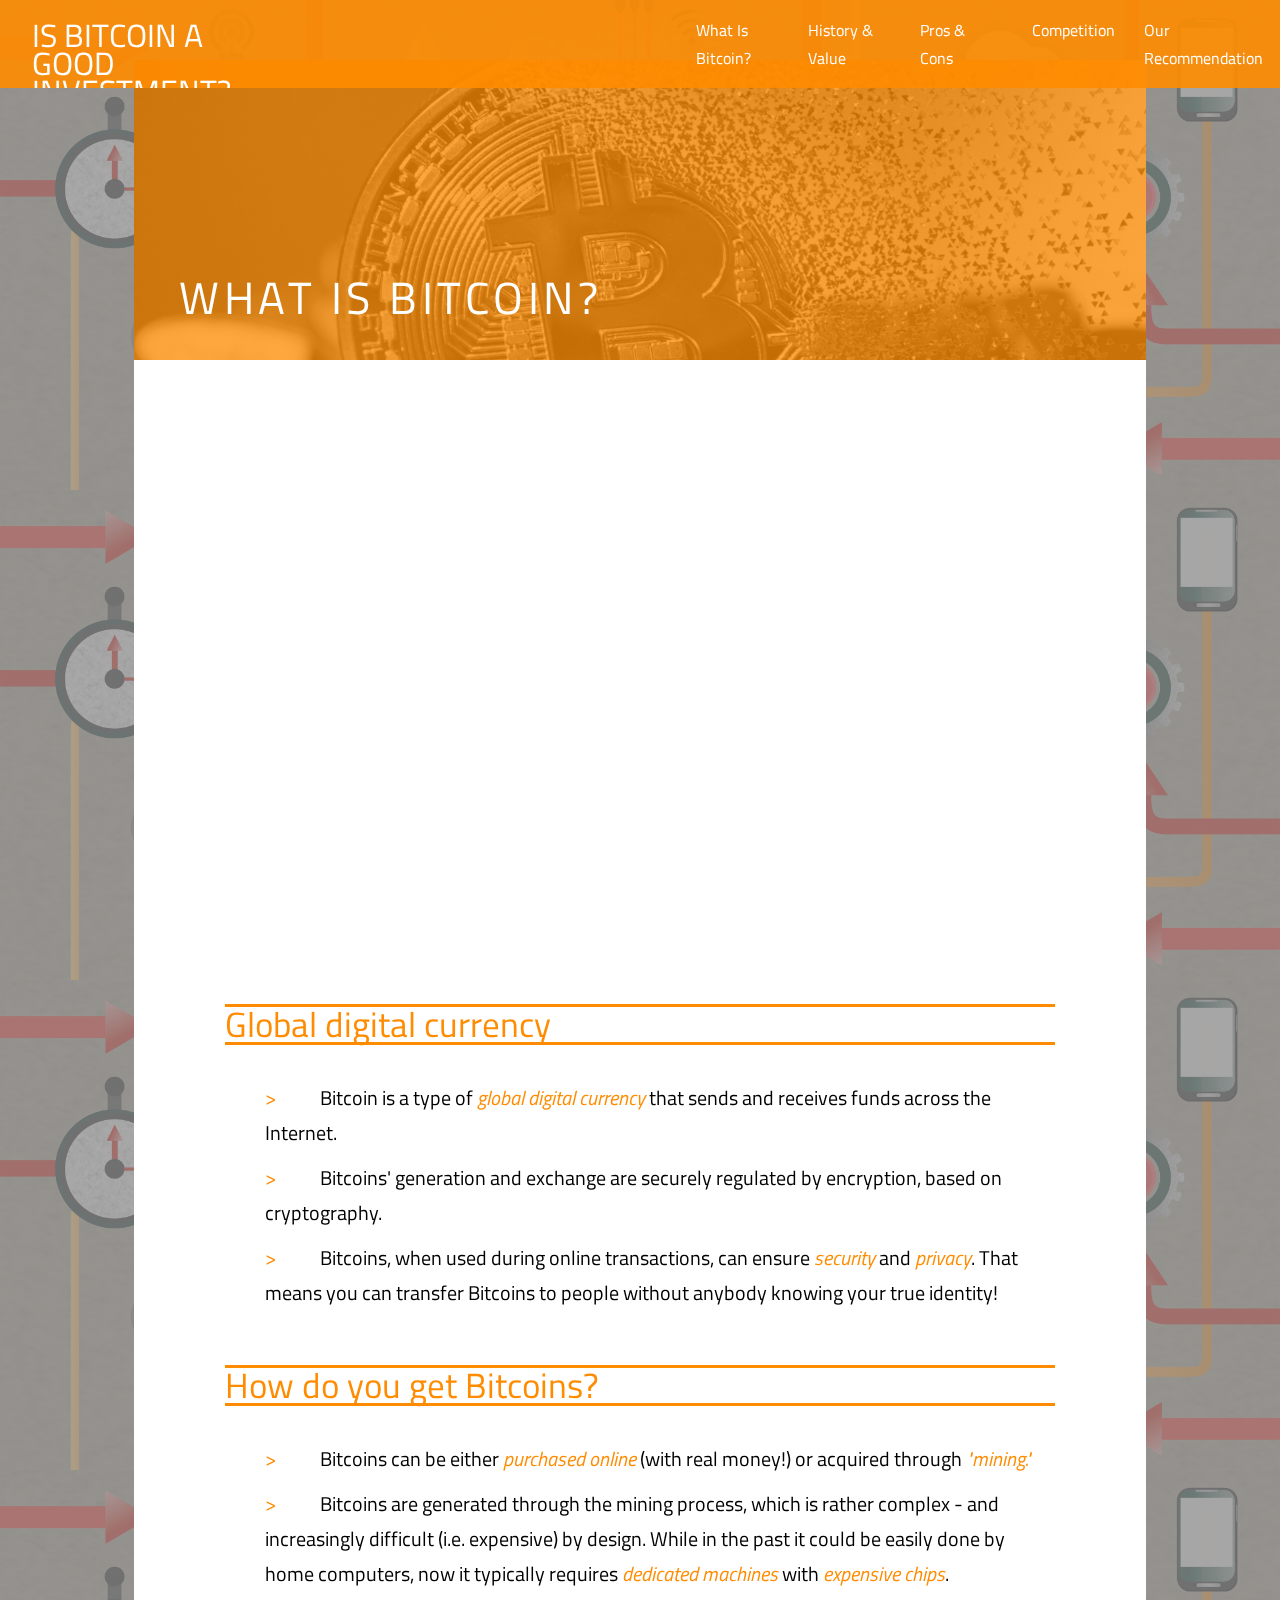
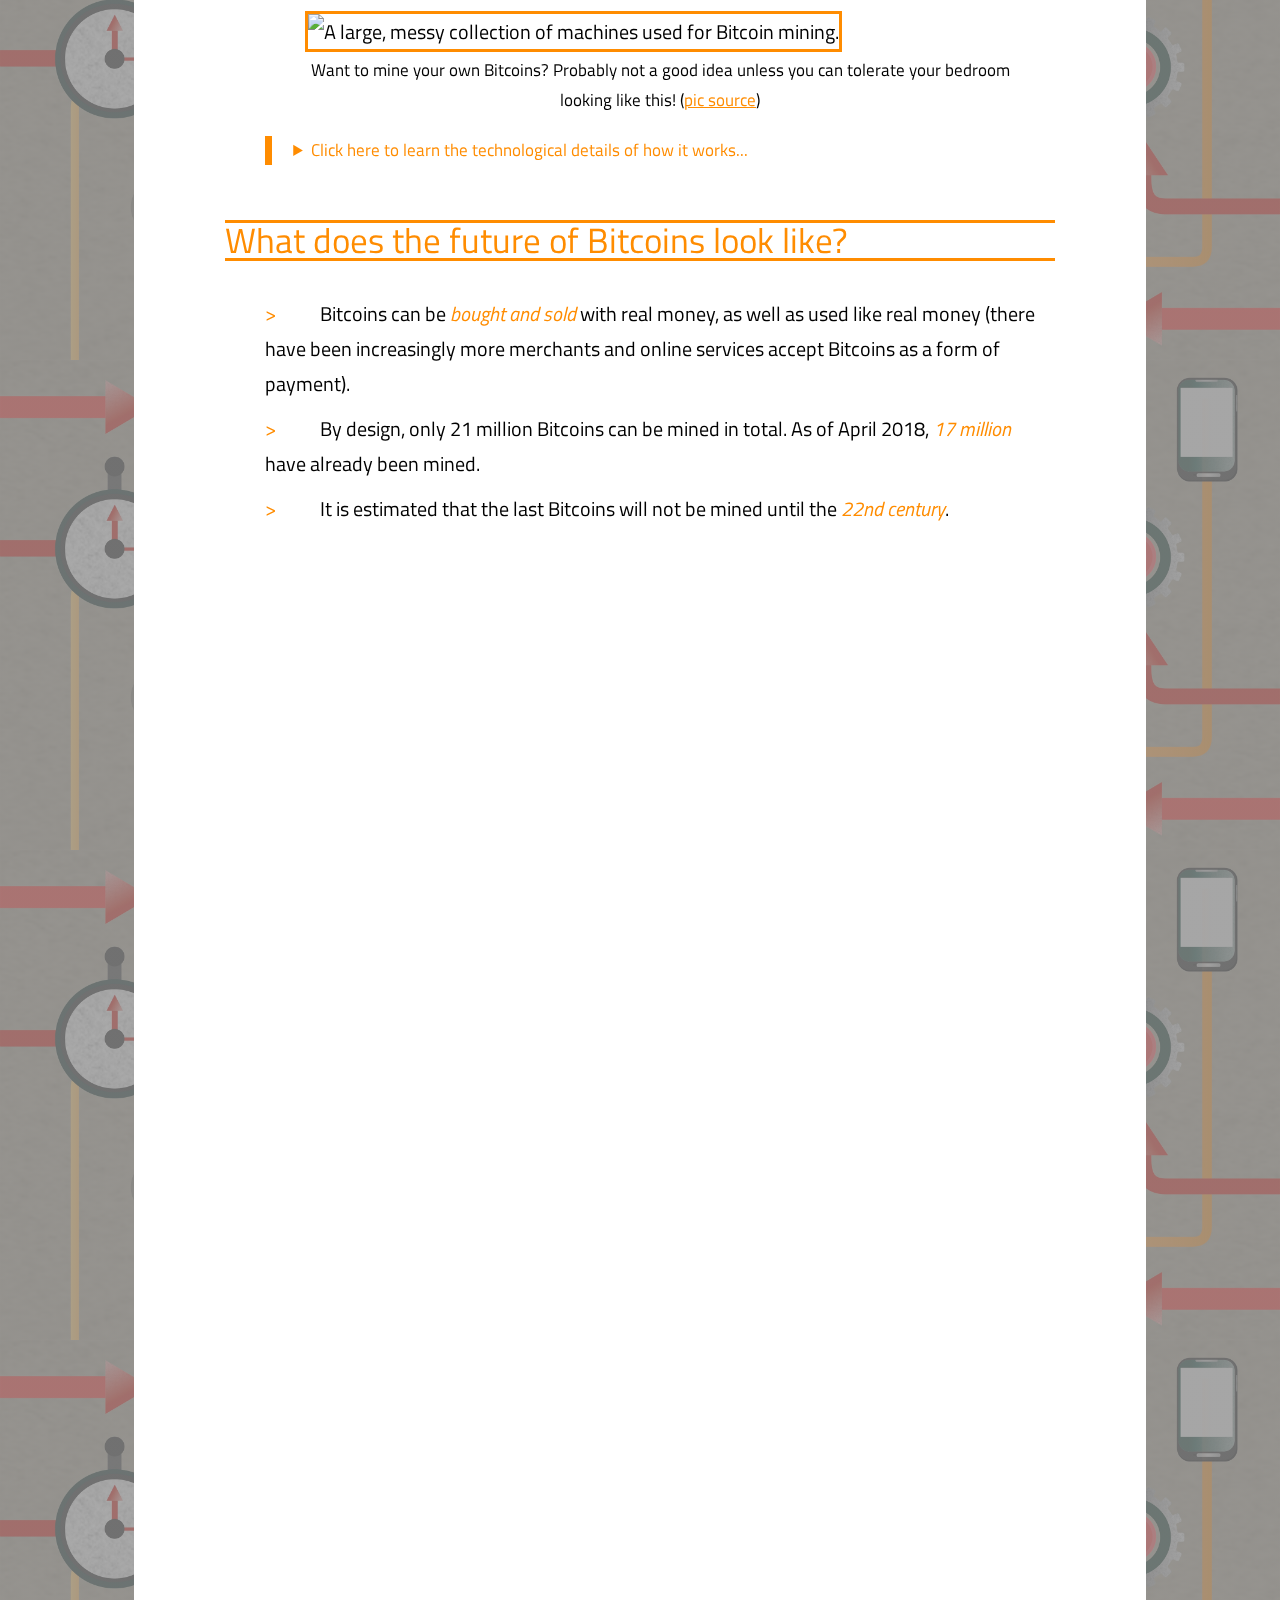
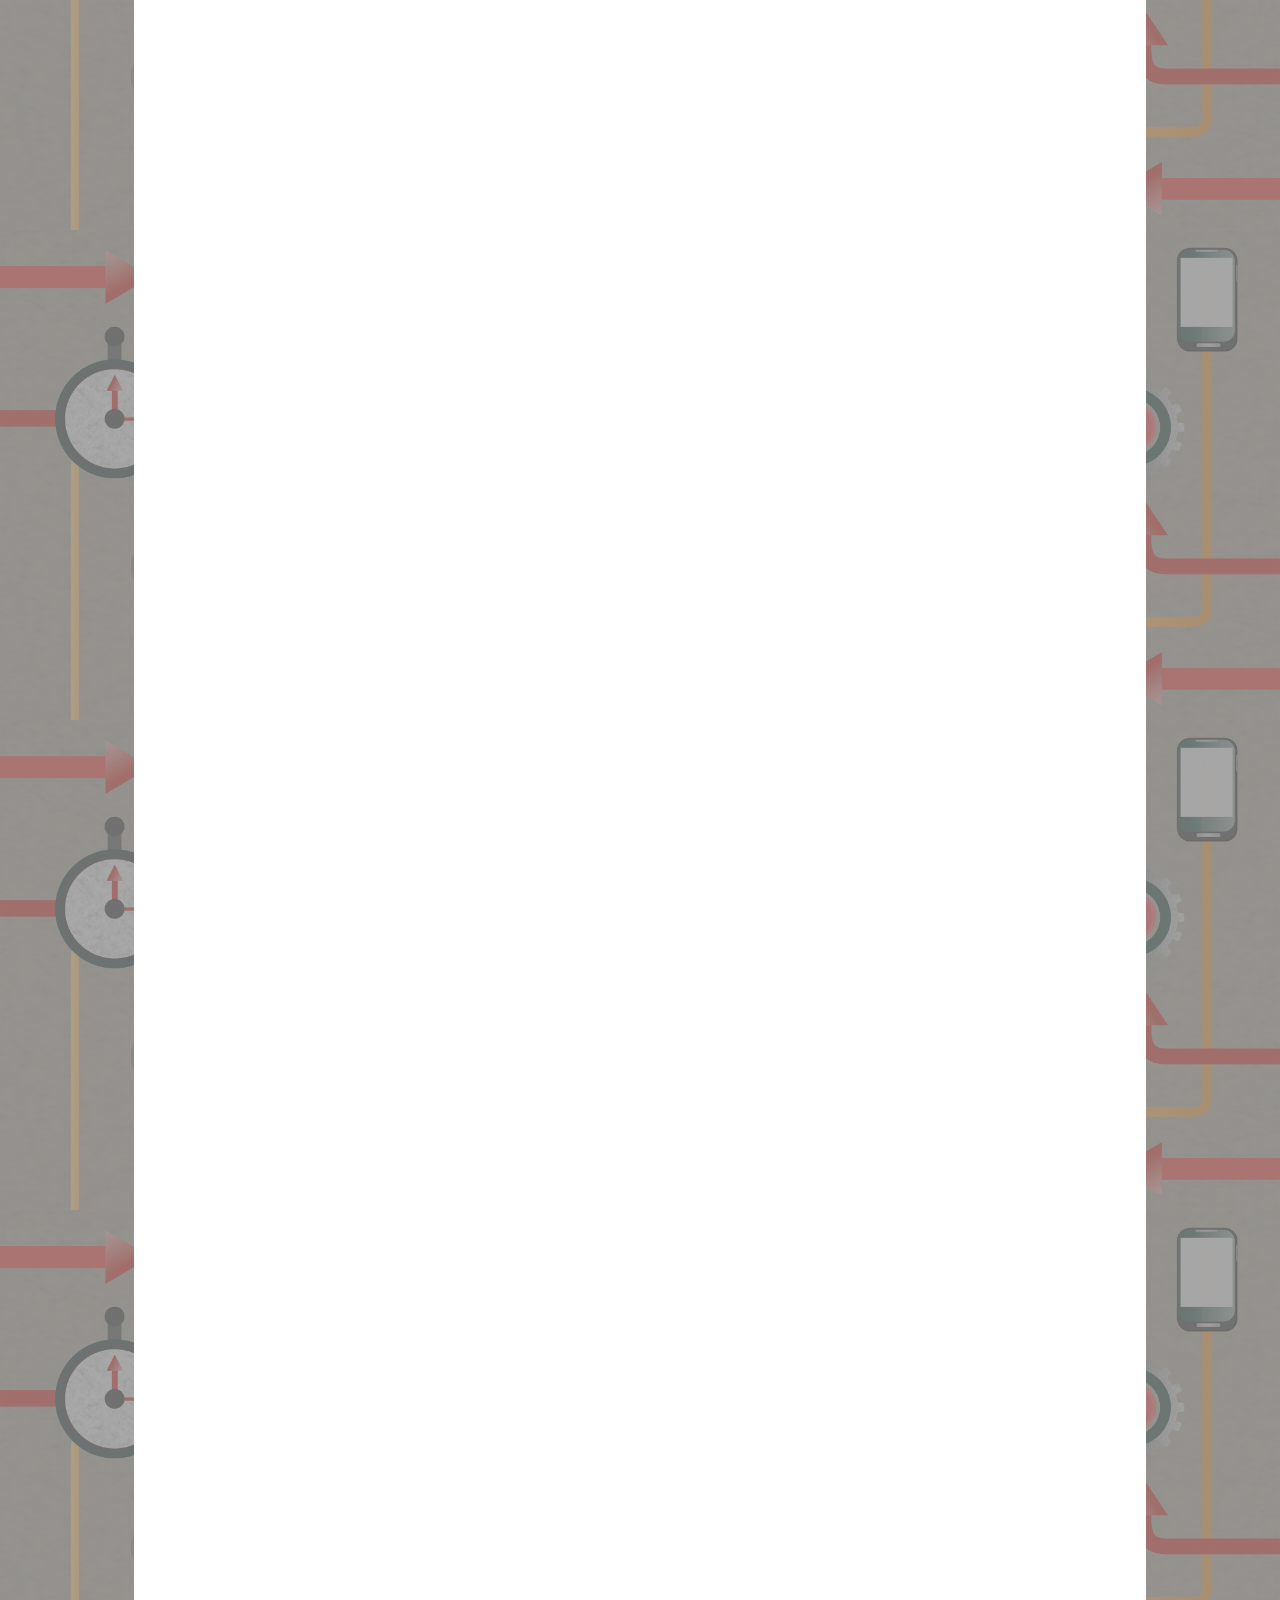
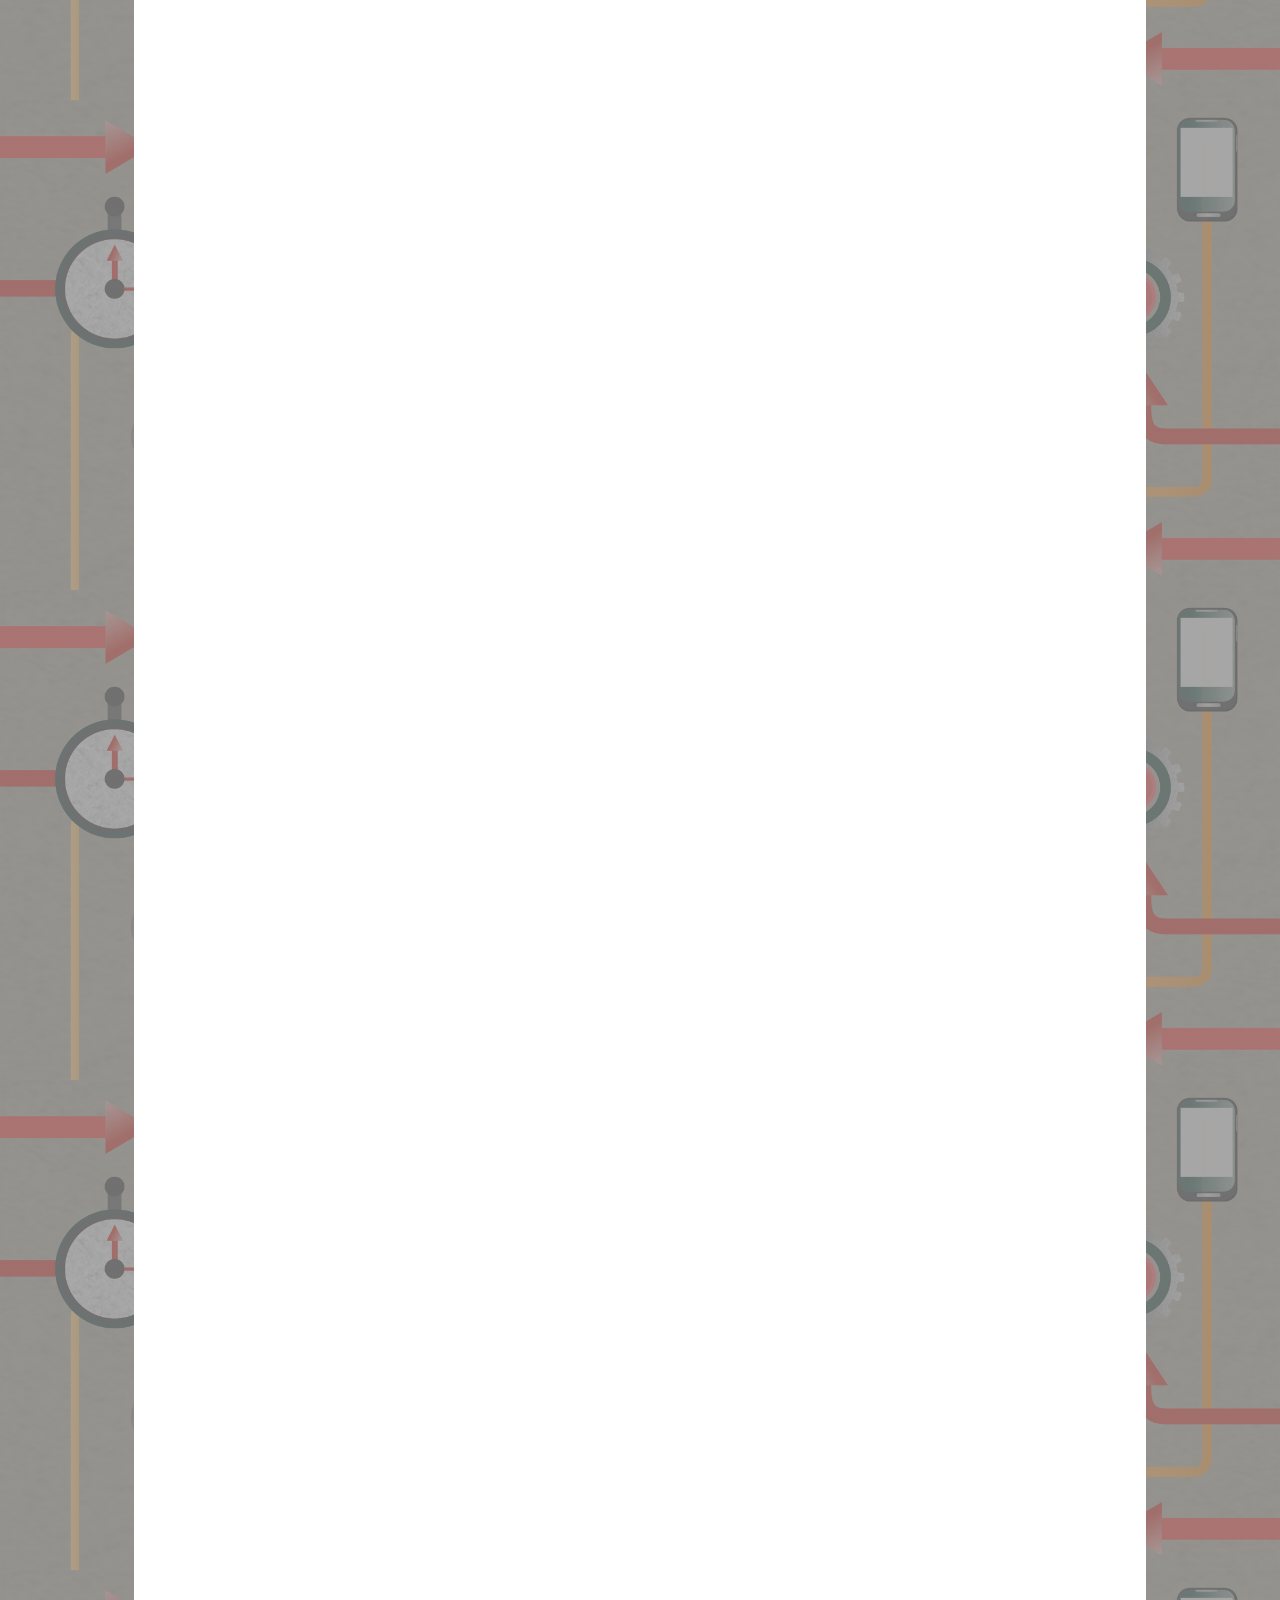
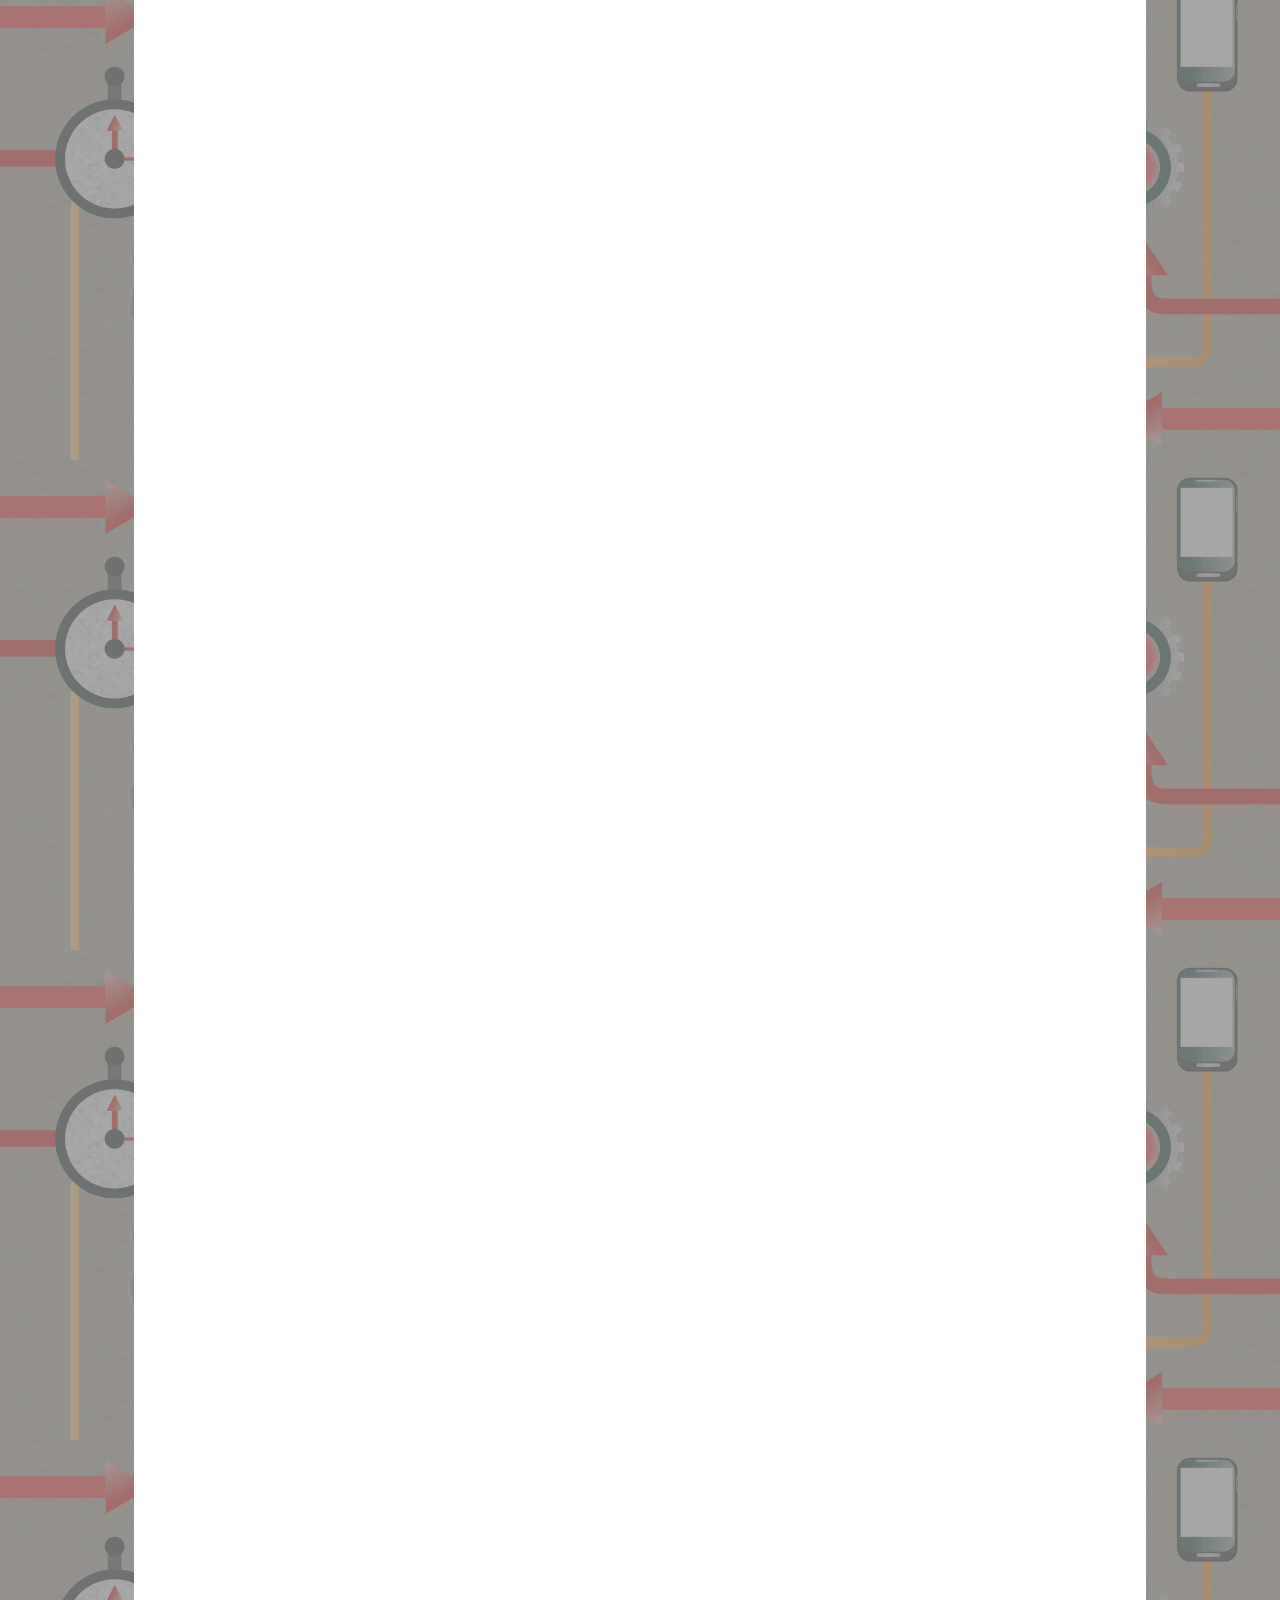
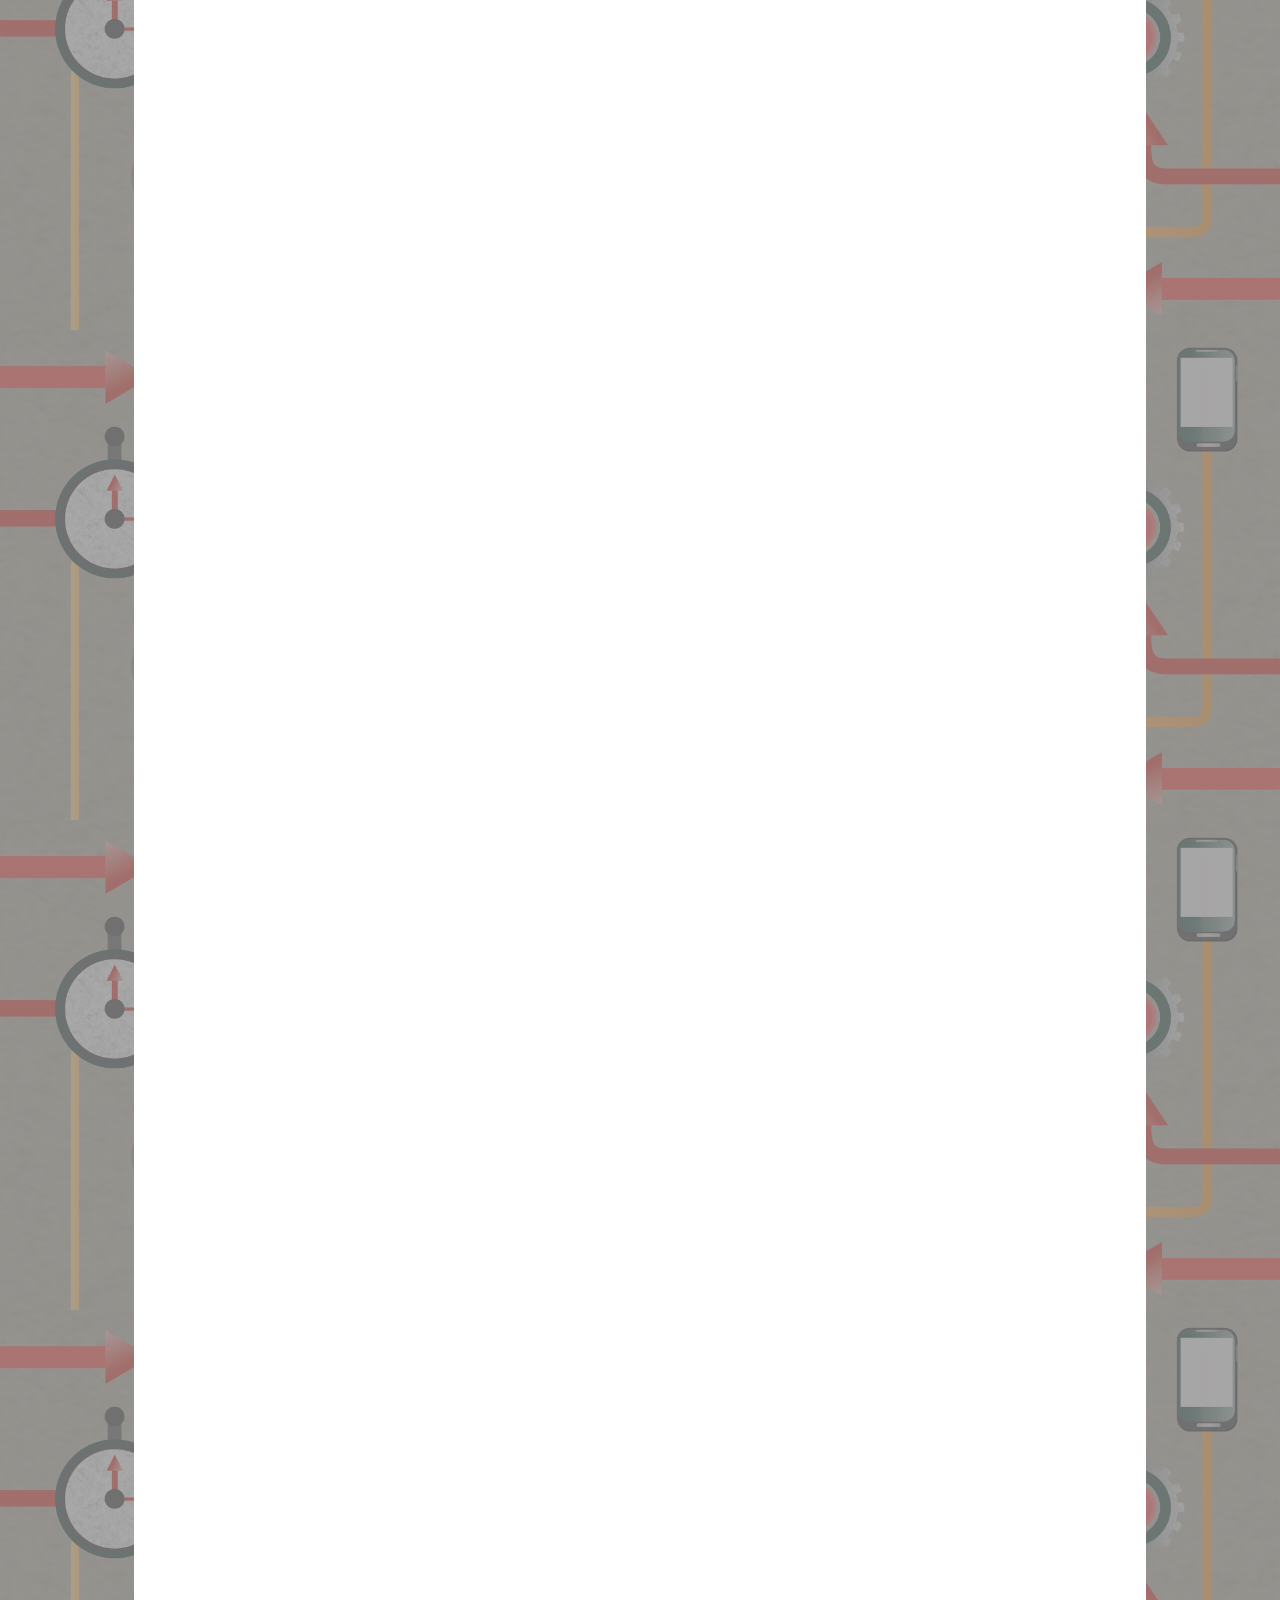
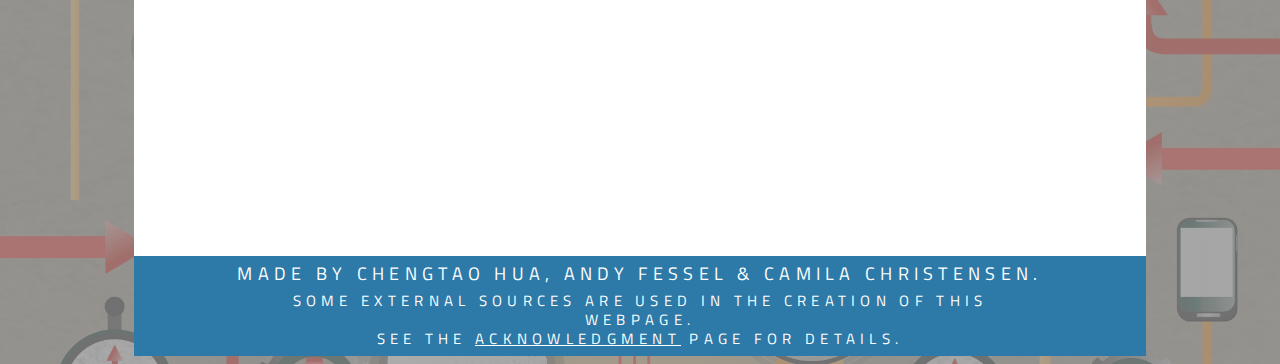
==== commit 4af0ad7e: "Fine-tunes section 3 graphics (changes "cons" color to gray)" ====
--- a/index.html
+++ b/index.html
@@ -74,7 +74,7 @@
                             <div class="cd-timeline__content">
                                 <p>Bitcoin project first registered on SourceForge.net.</p>
                                 <p>First transaction took place.</p>
-                                <p><i>US$1 = 1,309.03 BTC</i></p>
+                                <p><i>1 BTC = US$0.000764</i></p>
                                 <span class="cd-timeline__date">2009</span>
                             </div>
                         </div>
@@ -211,7 +211,6 @@
                             <h3><span class="small">Pro #4</span><br>Autonomous</h3>
                             <p>Traditional currencies are issued by governments; accordingly, in the event of serious financial crisis, warfare, civil disturbance or governmental dysfunction, there is a significant risk that the cash you own may completely lose value overnight. By contrast, Bitcoins do not have this problem, as they are not issued by any governments or banks.</p>
                         </div>
-                        &
                     </div>
                     <div class="row">
                         <div class="box con" id="con1" style="float: left;" data-aos="fade-right" data-aos-anchor-placement="center-bottom" data-aos-duration="1000">
@@ -241,6 +240,7 @@
                     <h2>Competition</h2>
                 </section>
                 <article>
+                    <p>Although Bitcoin is perhaps the most well-known cryptocurrency, there are many other forms of cryptocurrencies that can certainly. They can be categorized as</p>
                     <div class="row">
                         <div class="box" style="float: left;" data-aos="fade-right" data-aos-anchor-placement="center-bottom" data-aos-duration="1000">
                             <h3>Proof-of-authority</h3>
--- a/style.css
+++ b/style.css
@@ -272,36 +272,36 @@
     background-size: cover;
 }
 
-main .s2 .year {
-    color: #00b358;
-    font-size: 4em;
-    padding: 0;
-    margin: 0;
-}
-
 main #s3 {
     background-image: linear-gradient(rgba(25, 36, 177, 0.75), rgba(25, 36, 177, 0.75)), url("img/s3.jpg");
     background-size: cover;
 }
 
-main .s3 .box {
-    background-color: #dddeed;
-}
-
-main .s3 .box h3 {
-    color: #1924b1;
-}
-
-main .s3 .box h3::after {
-    background-color: #1924b1;
-}
 
 main .s3 .pro {
     border-top: 7px solid #1924b1;
+    background-color: #dddeed;
+}
+
+main .s3 .pro h3 {
+    color: #1924b1;
+}
+
+main .s3 .pro h3::after {
+    background-color: #1924b1;
 }
 
 main .s3 .con {
-    border-bottom: 7px solid #1924b1;
+    border-bottom: 7px solid #666666;
+    background-color: #e5e5e5;
+}
+
+main .s3 .con h3 {
+    color: #666666;
+}
+
+main .s3 .con h3::after {
+    background-color: #666666;
 }
 
 
--- a/svg.css
+++ b/svg.css
@@ -31,7 +31,7 @@
 }
 
 main .s3 #con1 h3 {
-    background: url('data:image/svg+xml;charset=UTF-8,<svg xmlns="http://www.w3.org/2000/svg" viewBox="0 0 209.3 318.2"><path d="M35.7 26.1c0.1 0.6 0.4 1.2 0.9 1.8 -0.9 2.5-1.5 5.2-1.5 8 0 12.4 10.1 22.5 22.5 22.5 12.4 0 22.5-10.1 22.5-22.5 0-2.8-0.5-5.5-1.5-8 0.5-0.6 0.9-1.1 0.9-1.7 2.6 0.1 4.6-0.3 5.5-1.7C88.2 19.6 80.5 0 57.7 0 34.9 0 27.2 19.6 30.2 24.3 31.1 25.7 33.1 26.2 35.7 26.1zM57.7 4.1c2.1 0 3.9 1.5 4.4 3.4 2.5-0.4 5.6-0.9 5.6-0.9s-2.9 2.4-5.8 3.5c-0.7 1.7-2.3 2.9-4.2 2.9 -1.9 0-3.5-1.2-4.2-2.9 -2.9-1.2-5.8-3.5-5.8-3.5s3.1 0.5 5.6 0.9C53.8 5.6 55.6 4.1 57.7 4.1zM57.7 15.4c12.2 0 22 3.1 22 7 0 0.6-0.2 1.1-0.6 1.7 -2.4-3.1-11-5.3-21.4-5.3 -10.3 0-19 2.3-21.4 5.3 -0.4-0.5-0.6-1.1-0.6-1.7C35.7 18.6 45.5 15.4 57.7 15.4z" fill="#1924b140"/><path d="M34.9 65.4h-3.6c-0.7 0-1.3 0.1-1.9 0.2 -0.9 0.1-1.8 0.3-2.7 0.6v0c-1.2 0.5-8 3.5-14.4 12.4C5.7 87.6 0 102.1 0 124.3c0 5.8 0.4 12.1 1.2 19.1 0.6 4.6 4.4 7.9 8.9 7.9 0.4 0 0.7 0 1.1-0.1 4.9-0.6 8.4-5.1 7.8-10 -0.8-6.3-1.1-11.9-1.1-16.9 0-15.4 3.1-25 6.3-31.1l9 38.2c-0.1 0.5-0.3 1-0.4 1.5L14.8 238.7c-1.3 7.4 3.7 14.3 11 15.6 0.8 0.1 1.5 0.2 2.3 0.2 6.5 0 12.2-4.6 13.3-11.2l15.5-90.9h1.4l15.5 90.9c1.1 6.6 6.8 11.2 13.3 11.2 0.8 0 1.5-0.1 2.3-0.2 7.3-1.3 12.3-8.2 11-15.6L82.5 132.8c-0.1-0.5-0.2-1-0.4-1.5l0.1-0.3L34.9 65.4z" fill="#1924b140"/><path d="M116.8 105.4c-0.3-0.3-0.6-0.5-0.9-0.8 -7.2-6.4-13.1-14.9-17-21.7 -2-3.4-3.5-6.4-4.5-8.5 0-0.1-0.1-0.2-0.1-0.2 -0.4-1.6-1.1-3.1-2-4.4 -1.1-1.8-2.9-3.2-4.9-3.8 -1-0.4-2.1-0.6-3.2-0.6H42.3l41.7 57.9 5.2-22c3.9 5.6 8.8 11.5 14.7 16.8 5.1 4.5 10.9 8.5 17.7 11.3 -3.5-6-5.3-12.3-5.2-18.4C116.3 109.1 116.5 107.3 116.8 105.4z" fill="#1924b140"/><path d="M188.5 152.3c0.3 1.6-0.7 3.2-2.3 3.6 -0.2 0-0.4 0.1-0.6 0.1 -1.4 0-2.6-1-2.9-2.4 0-0.1-0.1-0.2-0.1-0.3 -0.1 0.1-0.2 0.2-0.4 0.3 -1.7 1.2-3.7 1.8-5.7 1.8 -0.7 0-1.3-0.1-2-0.2 -2.5 2.2-5.9 3.8-10.6 3.8 0 0-0.1 0-0.1 0 -4.6 0-8.1-1.6-10.6-3.8 -0.6 0.1-1.3 0.2-2 0.2 -2.1 0-4.1-0.6-5.7-1.8 -0.1-0.1-0.3-0.2-0.4-0.3 0 0.1-0.1 0.2-0.1 0.3 -0.3 1.4-1.5 2.4-2.9 2.4 -0.2 0-0.4 0-0.6-0.1 -1.6-0.3-2.6-1.9-2.3-3.6 0.2-1 0.5-1.9 0.8-2.9 -1.1-0.9-2.1-1.7-3.2-2.6v6 89.3c0 6.8 5.5 12.4 12.4 12.4 6.8 0 12.4-5.5 12.4-12.4v-81.4c0.7 0.1 1.5 0.1 2.2 0.1h0.2c0.8 0 1.5-0.1 2.2-0.1v81.4c0 6.8 5.5 12.4 12.4 12.4 6.8 0 12.4-5.5 12.4-12.4v-89.3 -6c-1 0.9-2.1 1.7-3.2 2.6C188 150.4 188.2 151.3 188.5 152.3z" fill="#1924b140"/><path d="M173.8 137.4c-0.6 0.5-1.3 1-2 1.4 -3.6 2.5-4.5 7.5-1.9 11.1 1.6 2.2 4 3.4 6.6 3.4 1.6 0 3.2-0.5 4.6-1.5 0.3-0.2 0.6-0.5 1-0.7C180.1 145.5 176.2 140.2 173.8 137.4z" fill="#1924b140"/><path d="M122 96.3c-2.2 4.1-3.7 9.1-3.7 14.7 0 6.4 2.1 13.4 6.7 20.2 3.6 5.4 8.7 10.8 15.6 16.3 2.3-6 6-10.9 8.4-13.8 -5.1-4.2-8.5-8.1-10.8-11.4 -3.1-4.7-4-8.3-4-11.3 0-2.6 0.7-5 1.9-7.3 0.7-1.4 1.7-2.8 2.7-4 -0.3 2.5-0.6 4.3-1 4.9 -0.5 1-0.9 2-1.2 3.1v6.7c0.5 2.1 1.6 4.4 3.2 6.8 2.3 3.5 5.9 7.2 10.4 11 0.6-0.7 1-1.1 1-1.1v0c1.2-1.2 3.1-1.2 4.2 0 1.2 1.2 1.2 3.1 0 4.2 0 0-0.1 0.1-0.3 0.4 -0.1 0.1-0.1 0.1-0.2 0.2 0.6 0.4 1.2 0.9 1.8 1.3 4.5 3.2 5.6 9.4 2.4 13.9 -1 1.4-2.4 2.6-3.9 3.3 2 1.5 4.7 2.5 8.4 2.5 3.6 0 6.3-1 8.4-2.5 -1.6-0.7-2.9-1.8-4-3.3 -3.2-4.5-2.1-10.8 2.4-13.9 0.6-0.4 1.2-0.9 1.8-1.3 -0.1-0.1-0.1-0.2-0.2-0.2 -0.2-0.3-0.3-0.4-0.3-0.4h0c-1.2-1.2-1.2-3.1 0-4.2 1.2-1.2 3.1-1.2 4.2 0 0 0 0.4 0.4 1 1.1 4.5-3.8 8.1-7.5 10.4-11 1.6-2.4 2.7-4.7 3.2-6.8v-6.7c-0.3-1-0.7-2-1.2-3 -0.3-0.6-0.6-2.5-1-4.9 1 1.3 2 2.6 2.7 4 1.2 2.3 1.9 4.7 1.9 7.3 0 3-0.9 6.6-4 11.3 -2.2 3.4-5.7 7.2-10.8 11.4 2.4 2.8 6.1 7.8 8.4 13.8 6.9-5.5 12-10.9 15.6-16.3 4.6-6.8 6.7-13.8 6.7-20.2 0-5.6-1.6-10.6-3.7-14.7 -2.2-4.1-5-7.5-7.6-10.1 -4.6-4.6-9-7.2-10.4-8 -0.2-0.1-0.4-0.2-0.4-0.2v0c0 0-0.1 0-0.1-0.1 -0.8-0.5-1.7-0.8-2.6-0.9 -3.5 5.4-8.8 9.1-15 10.6 -1.8 0.4-3.7 0.6-5.6 0.6 -8.5 0-16.2-4.3-20.6-11.2 -0.9 0.2-1.8 0.5-2.6 0.9 0 0-0.1 0-0.1 0.1v0c-0.1 0-0.2 0.1-0.4 0.3 -1.4 0.8-5.8 3.4-10.4 8C127 88.8 124.2 92.1 122 96.3z" fill="#1924b140"/><path d="M157.7 150c2.5-3.6 1.7-8.6-1.9-11.1 -0.7-0.5-1.3-1-2-1.4 -0.8 0.9-1.7 2.1-2.7 3.5 -2 2.8-4.2 6.5-5.4 10.3 0.3 0.2 0.6 0.5 1 0.7 1.4 1 3 1.5 4.6 1.5C153.7 153.4 156.2 152.2 157.7 150z" fill="#1924b140"/><ellipse transform="matrix(0.9739 -0.2268 0.2268 0.9739 -10.1495 38.7998)" cx="163.8" cy="63.6" rx="22.5" ry="22.5" fill="#1924b140"/></svg>');
+    background: url('data:image/svg+xml;charset=UTF-8,<svg xmlns="http://www.w3.org/2000/svg" viewBox="0 0 209.3 318.2"><path d="M35.7 26.1c0.1 0.6 0.4 1.2 0.9 1.8 -0.9 2.5-1.5 5.2-1.5 8 0 12.4 10.1 22.5 22.5 22.5 12.4 0 22.5-10.1 22.5-22.5 0-2.8-0.5-5.5-1.5-8 0.5-0.6 0.9-1.1 0.9-1.7 2.6 0.1 4.6-0.3 5.5-1.7C88.2 19.6 80.5 0 57.7 0 34.9 0 27.2 19.6 30.2 24.3 31.1 25.7 33.1 26.2 35.7 26.1zM57.7 4.1c2.1 0 3.9 1.5 4.4 3.4 2.5-0.4 5.6-0.9 5.6-0.9s-2.9 2.4-5.8 3.5c-0.7 1.7-2.3 2.9-4.2 2.9 -1.9 0-3.5-1.2-4.2-2.9 -2.9-1.2-5.8-3.5-5.8-3.5s3.1 0.5 5.6 0.9C53.8 5.6 55.6 4.1 57.7 4.1zM57.7 15.4c12.2 0 22 3.1 22 7 0 0.6-0.2 1.1-0.6 1.7 -2.4-3.1-11-5.3-21.4-5.3 -10.3 0-19 2.3-21.4 5.3 -0.4-0.5-0.6-1.1-0.6-1.7C35.7 18.6 45.5 15.4 57.7 15.4z" fill="#66666640"/><path d="M34.9 65.4h-3.6c-0.7 0-1.3 0.1-1.9 0.2 -0.9 0.1-1.8 0.3-2.7 0.6v0c-1.2 0.5-8 3.5-14.4 12.4C5.7 87.6 0 102.1 0 124.3c0 5.8 0.4 12.1 1.2 19.1 0.6 4.6 4.4 7.9 8.9 7.9 0.4 0 0.7 0 1.1-0.1 4.9-0.6 8.4-5.1 7.8-10 -0.8-6.3-1.1-11.9-1.1-16.9 0-15.4 3.1-25 6.3-31.1l9 38.2c-0.1 0.5-0.3 1-0.4 1.5L14.8 238.7c-1.3 7.4 3.7 14.3 11 15.6 0.8 0.1 1.5 0.2 2.3 0.2 6.5 0 12.2-4.6 13.3-11.2l15.5-90.9h1.4l15.5 90.9c1.1 6.6 6.8 11.2 13.3 11.2 0.8 0 1.5-0.1 2.3-0.2 7.3-1.3 12.3-8.2 11-15.6L82.5 132.8c-0.1-0.5-0.2-1-0.4-1.5l0.1-0.3L34.9 65.4z" fill="#66666640"/><path d="M116.8 105.4c-0.3-0.3-0.6-0.5-0.9-0.8 -7.2-6.4-13.1-14.9-17-21.7 -2-3.4-3.5-6.4-4.5-8.5 0-0.1-0.1-0.2-0.1-0.2 -0.4-1.6-1.1-3.1-2-4.4 -1.1-1.8-2.9-3.2-4.9-3.8 -1-0.4-2.1-0.6-3.2-0.6H42.3l41.7 57.9 5.2-22c3.9 5.6 8.8 11.5 14.7 16.8 5.1 4.5 10.9 8.5 17.7 11.3 -3.5-6-5.3-12.3-5.2-18.4C116.3 109.1 116.5 107.3 116.8 105.4z" fill="#66666640"/><path d="M188.5 152.3c0.3 1.6-0.7 3.2-2.3 3.6 -0.2 0-0.4 0.1-0.6 0.1 -1.4 0-2.6-1-2.9-2.4 0-0.1-0.1-0.2-0.1-0.3 -0.1 0.1-0.2 0.2-0.4 0.3 -1.7 1.2-3.7 1.8-5.7 1.8 -0.7 0-1.3-0.1-2-0.2 -2.5 2.2-5.9 3.8-10.6 3.8 0 0-0.1 0-0.1 0 -4.6 0-8.1-1.6-10.6-3.8 -0.6 0.1-1.3 0.2-2 0.2 -2.1 0-4.1-0.6-5.7-1.8 -0.1-0.1-0.3-0.2-0.4-0.3 0 0.1-0.1 0.2-0.1 0.3 -0.3 1.4-1.5 2.4-2.9 2.4 -0.2 0-0.4 0-0.6-0.1 -1.6-0.3-2.6-1.9-2.3-3.6 0.2-1 0.5-1.9 0.8-2.9 -1.1-0.9-2.1-1.7-3.2-2.6v6 89.3c0 6.8 5.5 12.4 12.4 12.4 6.8 0 12.4-5.5 12.4-12.4v-81.4c0.7 0.1 1.5 0.1 2.2 0.1h0.2c0.8 0 1.5-0.1 2.2-0.1v81.4c0 6.8 5.5 12.4 12.4 12.4 6.8 0 12.4-5.5 12.4-12.4v-89.3 -6c-1 0.9-2.1 1.7-3.2 2.6C188 150.4 188.2 151.3 188.5 152.3z" fill="#66666640"/><path d="M173.8 137.4c-0.6 0.5-1.3 1-2 1.4 -3.6 2.5-4.5 7.5-1.9 11.1 1.6 2.2 4 3.4 6.6 3.4 1.6 0 3.2-0.5 4.6-1.5 0.3-0.2 0.6-0.5 1-0.7C180.1 145.5 176.2 140.2 173.8 137.4z" fill="#66666640"/><path d="M122 96.3c-2.2 4.1-3.7 9.1-3.7 14.7 0 6.4 2.1 13.4 6.7 20.2 3.6 5.4 8.7 10.8 15.6 16.3 2.3-6 6-10.9 8.4-13.8 -5.1-4.2-8.5-8.1-10.8-11.4 -3.1-4.7-4-8.3-4-11.3 0-2.6 0.7-5 1.9-7.3 0.7-1.4 1.7-2.8 2.7-4 -0.3 2.5-0.6 4.3-1 4.9 -0.5 1-0.9 2-1.2 3.1v6.7c0.5 2.1 1.6 4.4 3.2 6.8 2.3 3.5 5.9 7.2 10.4 11 0.6-0.7 1-1.1 1-1.1v0c1.2-1.2 3.1-1.2 4.2 0 1.2 1.2 1.2 3.1 0 4.2 0 0-0.1 0.1-0.3 0.4 -0.1 0.1-0.1 0.1-0.2 0.2 0.6 0.4 1.2 0.9 1.8 1.3 4.5 3.2 5.6 9.4 2.4 13.9 -1 1.4-2.4 2.6-3.9 3.3 2 1.5 4.7 2.5 8.4 2.5 3.6 0 6.3-1 8.4-2.5 -1.6-0.7-2.9-1.8-4-3.3 -3.2-4.5-2.1-10.8 2.4-13.9 0.6-0.4 1.2-0.9 1.8-1.3 -0.1-0.1-0.1-0.2-0.2-0.2 -0.2-0.3-0.3-0.4-0.3-0.4h0c-1.2-1.2-1.2-3.1 0-4.2 1.2-1.2 3.1-1.2 4.2 0 0 0 0.4 0.4 1 1.1 4.5-3.8 8.1-7.5 10.4-11 1.6-2.4 2.7-4.7 3.2-6.8v-6.7c-0.3-1-0.7-2-1.2-3 -0.3-0.6-0.6-2.5-1-4.9 1 1.3 2 2.6 2.7 4 1.2 2.3 1.9 4.7 1.9 7.3 0 3-0.9 6.6-4 11.3 -2.2 3.4-5.7 7.2-10.8 11.4 2.4 2.8 6.1 7.8 8.4 13.8 6.9-5.5 12-10.9 15.6-16.3 4.6-6.8 6.7-13.8 6.7-20.2 0-5.6-1.6-10.6-3.7-14.7 -2.2-4.1-5-7.5-7.6-10.1 -4.6-4.6-9-7.2-10.4-8 -0.2-0.1-0.4-0.2-0.4-0.2v0c0 0-0.1 0-0.1-0.1 -0.8-0.5-1.7-0.8-2.6-0.9 -3.5 5.4-8.8 9.1-15 10.6 -1.8 0.4-3.7 0.6-5.6 0.6 -8.5 0-16.2-4.3-20.6-11.2 -0.9 0.2-1.8 0.5-2.6 0.9 0 0-0.1 0-0.1 0.1v0c-0.1 0-0.2 0.1-0.4 0.3 -1.4 0.8-5.8 3.4-10.4 8C127 88.8 124.2 92.1 122 96.3z" fill="#66666640"/><path d="M157.7 150c2.5-3.6 1.7-8.6-1.9-11.1 -0.7-0.5-1.3-1-2-1.4 -0.8 0.9-1.7 2.1-2.7 3.5 -2 2.8-4.2 6.5-5.4 10.3 0.3 0.2 0.6 0.5 1 0.7 1.4 1 3 1.5 4.6 1.5C153.7 153.4 156.2 152.2 157.7 150z" fill="#66666640"/><ellipse transform="matrix(0.9739 -0.2268 0.2268 0.9739 -10.1495 38.7998)" cx="163.8" cy="63.6" rx="22.5" ry="22.5" fill="#66666640"/></svg>');
     background-position: top right;
     background-size: 18%;
     background-origin: border-box;
@@ -39,7 +39,7 @@
 }
 
 main .s3 #con2 h3 {
-    background: url('data:image/svg+xml;charset=UTF-8,<svg xmlns="http://www.w3.org/2000/svg" viewBox="0 0 100 125"><path d="M50 5C25.2 5 5 25.2 5 50s20.2 45 45 45 45-20.2 45-45S74.8 5 50 5zM50 90c-22.1 0-40-17.9-40-40s17.9-40 40-40 40 17.9 40 40S72.1 90 50 90z" fill="#1924b140"/><path d="M76.1 40.9c-1.1 0.1-2 1-2.2 2l-2.3 12.6 -3.8-23.8c-0.2-1.2-1.2-2.1-2.4-2.1 -1.2 0-2.3 0.8-2.5 2l-3.6 19 -2.7-10.2c-0.3-1.1-1.3-1.9-2.5-1.9 -1.2 0-2.2 0.9-2.4 2l-3.9 20.5 -4.3-39.5c-0.1-1.3-1.2-2.2-2.4-2.2 -1.3 0-2.3 0.9-2.5 2.2l-3.9 27.9 -1.7-14.7c-0.1-1.2-1.1-2.2-2.4-2.2 -1.2-0.1-2.3 0.8-2.6 2L25.4 47.6l-0.8-3.3c-0.3-1-1.1-1.8-2.2-1.9 -1.1-0.1-2.1 0.5-2.5 1.5l-2.3 5.3h-2.3c-1.4 0-2.5 1.1-2.5 2.5s1.1 2.5 2.5 2.5h3.9c1 0 1.9-0.6 2.3-1.5l0-0.1 1.7 6.7c0.3 1.1 1.3 1.9 2.5 1.9 1.2 0 2.2-0.8 2.4-2l1.8-8.5 2.2 19.1c0.1 1.3 1.2 2.2 2.5 2.2 1.2 0 2.3-0.9 2.5-2.2l3.9-27.7 4 36.1c0.1 1.2 1.2 2.2 2.4 2.2 0 0 0.1 0 0.1 0 1.2 0 2.2-0.8 2.5-2l5-26.1 2.7 10.2c0.3 1.1 1.3 1.9 2.5 1.9 1.2 0 2.2-0.9 2.4-2l3-15.8 3.9 24.3c0.2 1.2 1.2 2.1 2.4 2.1 1.2 0 2.3-0.9 2.5-2.1l3.4-19 0.3 0.8c0.4 0.9 1.3 1.5 2.3 1.5h4.8c1.4 0 2.5-1.1 2.5-2.5s-1.1-2.5-2.5-2.5h-3.1l-3-6.8C78.2 41.4 77.2 40.8 76.1 40.9z" fill="#1924b140"/></svg>');
+    background: url('data:image/svg+xml;charset=UTF-8,<svg xmlns="http://www.w3.org/2000/svg" viewBox="0 0 100 125"><path d="M50 5C25.2 5 5 25.2 5 50s20.2 45 45 45 45-20.2 45-45S74.8 5 50 5zM50 90c-22.1 0-40-17.9-40-40s17.9-40 40-40 40 17.9 40 40S72.1 90 50 90z" fill="#66666640"/><path d="M76.1 40.9c-1.1 0.1-2 1-2.2 2l-2.3 12.6 -3.8-23.8c-0.2-1.2-1.2-2.1-2.4-2.1 -1.2 0-2.3 0.8-2.5 2l-3.6 19 -2.7-10.2c-0.3-1.1-1.3-1.9-2.5-1.9 -1.2 0-2.2 0.9-2.4 2l-3.9 20.5 -4.3-39.5c-0.1-1.3-1.2-2.2-2.4-2.2 -1.3 0-2.3 0.9-2.5 2.2l-3.9 27.9 -1.7-14.7c-0.1-1.2-1.1-2.2-2.4-2.2 -1.2-0.1-2.3 0.8-2.6 2L25.4 47.6l-0.8-3.3c-0.3-1-1.1-1.8-2.2-1.9 -1.1-0.1-2.1 0.5-2.5 1.5l-2.3 5.3h-2.3c-1.4 0-2.5 1.1-2.5 2.5s1.1 2.5 2.5 2.5h3.9c1 0 1.9-0.6 2.3-1.5l0-0.1 1.7 6.7c0.3 1.1 1.3 1.9 2.5 1.9 1.2 0 2.2-0.8 2.4-2l1.8-8.5 2.2 19.1c0.1 1.3 1.2 2.2 2.5 2.2 1.2 0 2.3-0.9 2.5-2.2l3.9-27.7 4 36.1c0.1 1.2 1.2 2.2 2.4 2.2 0 0 0.1 0 0.1 0 1.2 0 2.2-0.8 2.5-2l5-26.1 2.7 10.2c0.3 1.1 1.3 1.9 2.5 1.9 1.2 0 2.2-0.9 2.4-2l3-15.8 3.9 24.3c0.2 1.2 1.2 2.1 2.4 2.1 1.2 0 2.3-0.9 2.5-2.1l3.4-19 0.3 0.8c0.4 0.9 1.3 1.5 2.3 1.5h4.8c1.4 0 2.5-1.1 2.5-2.5s-1.1-2.5-2.5-2.5h-3.1l-3-6.8C78.2 41.4 77.2 40.8 76.1 40.9z" fill="#66666640"/></svg>');
     background-position: top right;
     background-size: 23%;
     background-origin: border-box;
@@ -47,7 +47,7 @@
 }
 
 main .s3 #con3 h3 {
-    background: url('data:image/svg+xml;charset=UTF-8,<svg xmlns="http://www.w3.org/2000/svg" viewBox="0 0 85 90"><switch><foreignObject requiredExtensions="http://ns.adobe.com/AdobeIllustrator/10.0/" width="1" height="1"/><g><polygon points="49.2 34 39.7 53.3 48.2 53.3 41.2 68.1 62.2 49.2 49.9 49.2 57.7 34 " fill="#1924b140"/><path d="M50.3 20.5l-0.2 6.6c12.7 0 23.1 10.3 23.1 23 0 12.7-10.3 23.1-23.1 23.1 -12.7 0-23-10.3-23-23 0-2 0.3-3.9 0.8-5.8l6.9 2.6 -4.1-15.8 -14.9 8.7 6.1 2.3c-0.7 2.5-1 5.1-1 7.8 0 16.3 13.2 29.5 29.5 29.5S79.8 66.3 79.8 50C79.8 33.7 66.6 20.5 50.3 20.5z" fill="#1924b140"/></g></switch></svg>');
+    background: url('data:image/svg+xml;charset=UTF-8,<svg xmlns="http://www.w3.org/2000/svg" viewBox="0 0 85 90"><switch><foreignObject requiredExtensions="http://ns.adobe.com/AdobeIllustrator/10.0/" width="1" height="1"/><g><polygon points="49.2 34 39.7 53.3 48.2 53.3 41.2 68.1 62.2 49.2 49.9 49.2 57.7 34 " fill="#66666640"/><path d="M50.3 20.5l-0.2 6.6c12.7 0 23.1 10.3 23.1 23 0 12.7-10.3 23.1-23.1 23.1 -12.7 0-23-10.3-23-23 0-2 0.3-3.9 0.8-5.8l6.9 2.6 -4.1-15.8 -14.9 8.7 6.1 2.3c-0.7 2.5-1 5.1-1 7.8 0 16.3 13.2 29.5 29.5 29.5S79.8 66.3 79.8 50C79.8 33.7 66.6 20.5 50.3 20.5z" fill="#66666640"/></g></switch></svg>');
     background-position: top right;
     background-size: 25%;
     background-origin: border-box;
@@ -55,7 +55,7 @@
 }
 
 main .s3 #con4 h3 {
-    background: url('data:image/svg+xml;charset=UTF-8,<svg xmlns="http://www.w3.org/2000/svg" viewBox="0 0 85 90"><path d="M49.3 8.4C46.9 8.4 45 10.3 45 12.8L45 39.5C45 40.5 44.3 41.2 43.3 41.2 42.2 41.2 41.5 40.5 41.5 39.5L41.5 16.2C41.5 13.8 39.7 11.9 37.3 11.9 34.8 11.9 32.9 13.8 32.9 16.2L32.9 39.5C32.9 40.5 32.2 41.2 31.2 41.2 30.2 41.2 29.5 40.5 29.5 39.5L29.5 26.5C29.5 24.1 27.6 22.2 25.2 22.2 22.7 22.2 20.9 24.1 20.9 26.5L20.9 39.5 20.9 41.2 20.9 67C20.9 74.6 27.1 80.8 34.7 80.8L54 80.8C57.2 80.8 60.2 79.5 62.3 77.3L62.4 77.4 79.5 60C81.9 57.7 81.9 53.9 79.5 51.5 77.2 49.1 73.4 49.1 71 51.5L65.7 56.9 65.7 41.2 65.7 39.5 65.7 17.9C65.7 15.5 63.8 13.6 61.4 13.6 59 13.6 57.1 15.5 57.1 17.9L57.1 39.5C57.1 40.5 56.4 41.2 55.3 41.2 54.3 41.2 53.6 40.5 53.6 39.5L53.6 12.8C53.6 10.3 51.7 8.4 49.3 8.4ZM37.9 48.9L44.9 55.9 51.9 48.9 56.1 53.2 49.2 60.2 56.2 67.2 51.9 71.5 44.9 64.5 37.9 71.5 33.6 67.2 40.6 60.2 33.6 53.2 37.9 48.9Z" fill="#1924b140"/></svg>');
+    background: url('data:image/svg+xml;charset=UTF-8,<svg xmlns="http://www.w3.org/2000/svg" viewBox="0 0 85 90"><path d="M49.3 8.4C46.9 8.4 45 10.3 45 12.8L45 39.5C45 40.5 44.3 41.2 43.3 41.2 42.2 41.2 41.5 40.5 41.5 39.5L41.5 16.2C41.5 13.8 39.7 11.9 37.3 11.9 34.8 11.9 32.9 13.8 32.9 16.2L32.9 39.5C32.9 40.5 32.2 41.2 31.2 41.2 30.2 41.2 29.5 40.5 29.5 39.5L29.5 26.5C29.5 24.1 27.6 22.2 25.2 22.2 22.7 22.2 20.9 24.1 20.9 26.5L20.9 39.5 20.9 41.2 20.9 67C20.9 74.6 27.1 80.8 34.7 80.8L54 80.8C57.2 80.8 60.2 79.5 62.3 77.3L62.4 77.4 79.5 60C81.9 57.7 81.9 53.9 79.5 51.5 77.2 49.1 73.4 49.1 71 51.5L65.7 56.9 65.7 41.2 65.7 39.5 65.7 17.9C65.7 15.5 63.8 13.6 61.4 13.6 59 13.6 57.1 15.5 57.1 17.9L57.1 39.5C57.1 40.5 56.4 41.2 55.3 41.2 54.3 41.2 53.6 40.5 53.6 39.5L53.6 12.8C53.6 10.3 51.7 8.4 49.3 8.4ZM37.9 48.9L44.9 55.9 51.9 48.9 56.1 53.2 49.2 60.2 56.2 67.2 51.9 71.5 44.9 64.5 37.9 71.5 33.6 67.2 40.6 60.2 33.6 53.2 37.9 48.9Z" fill="#66666640"/></svg>');
     background-position: top right;
     background-size: 25%;
     background-origin: border-box;
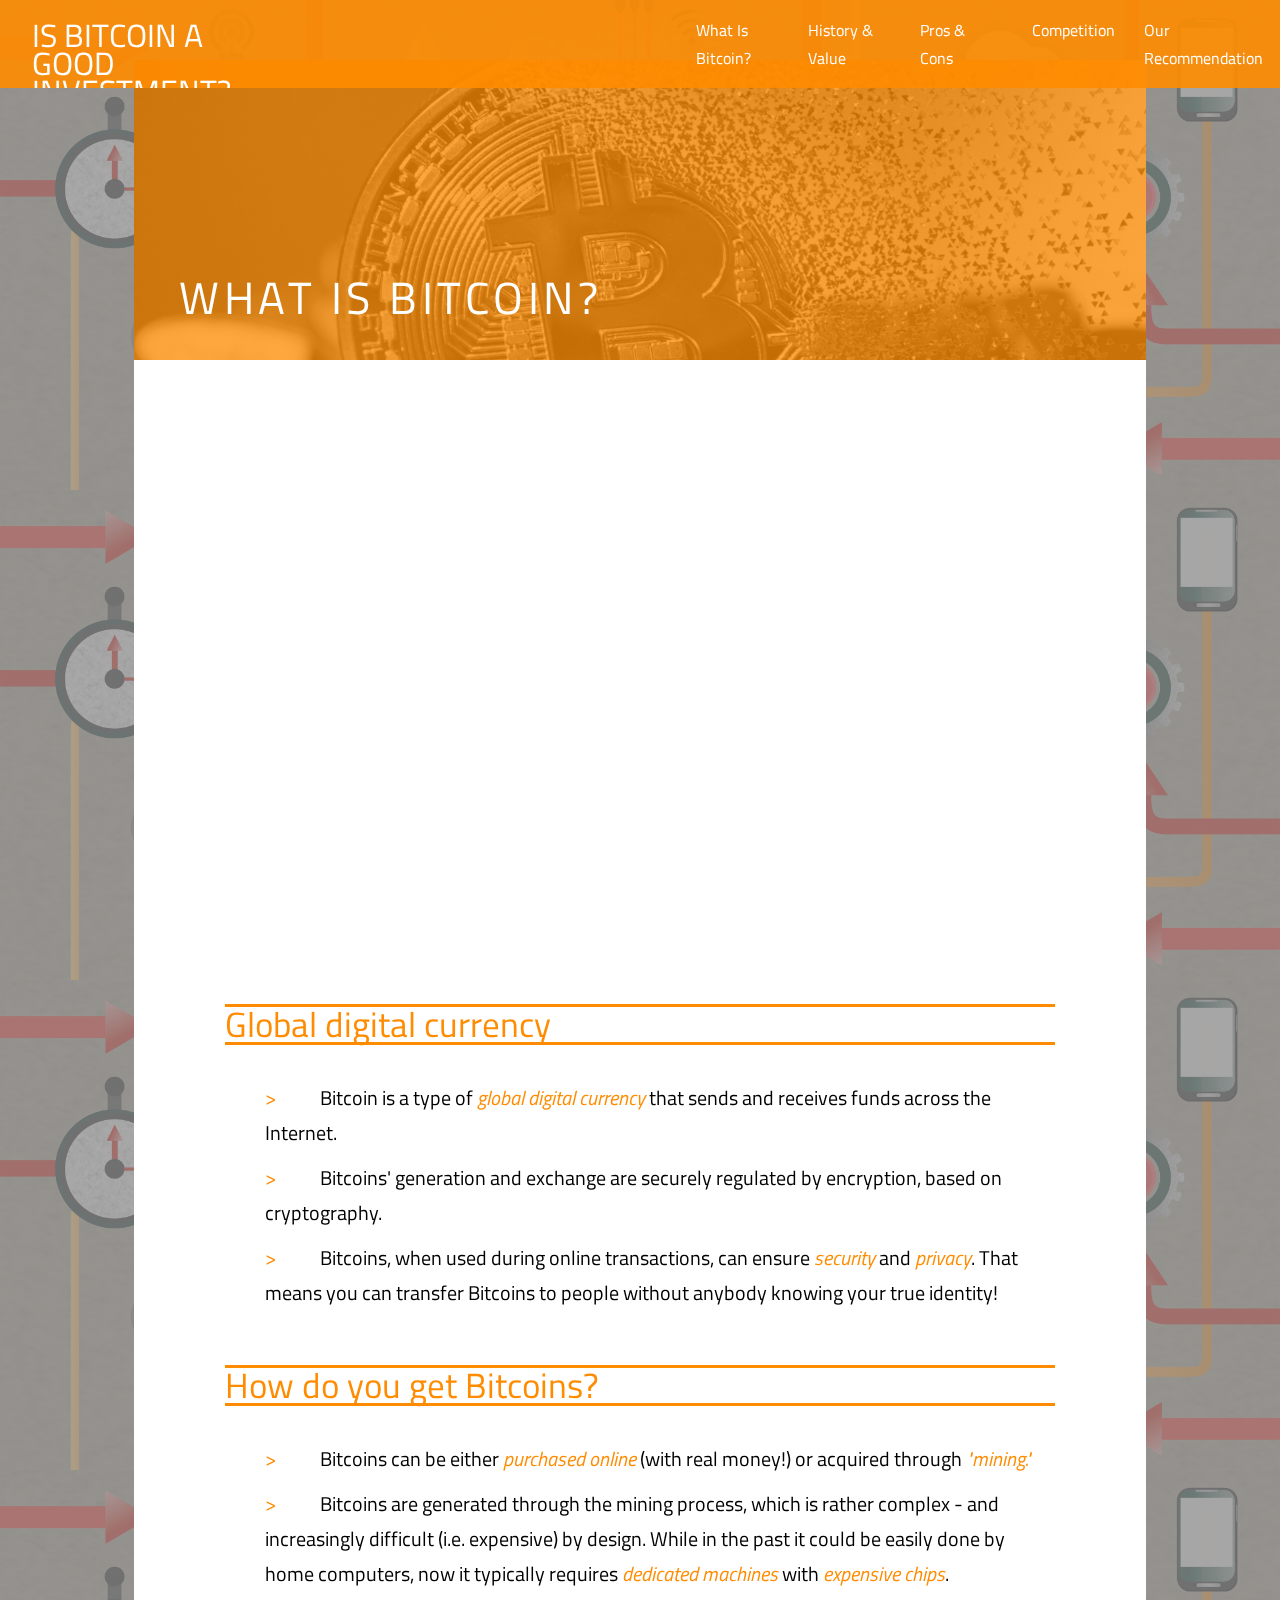
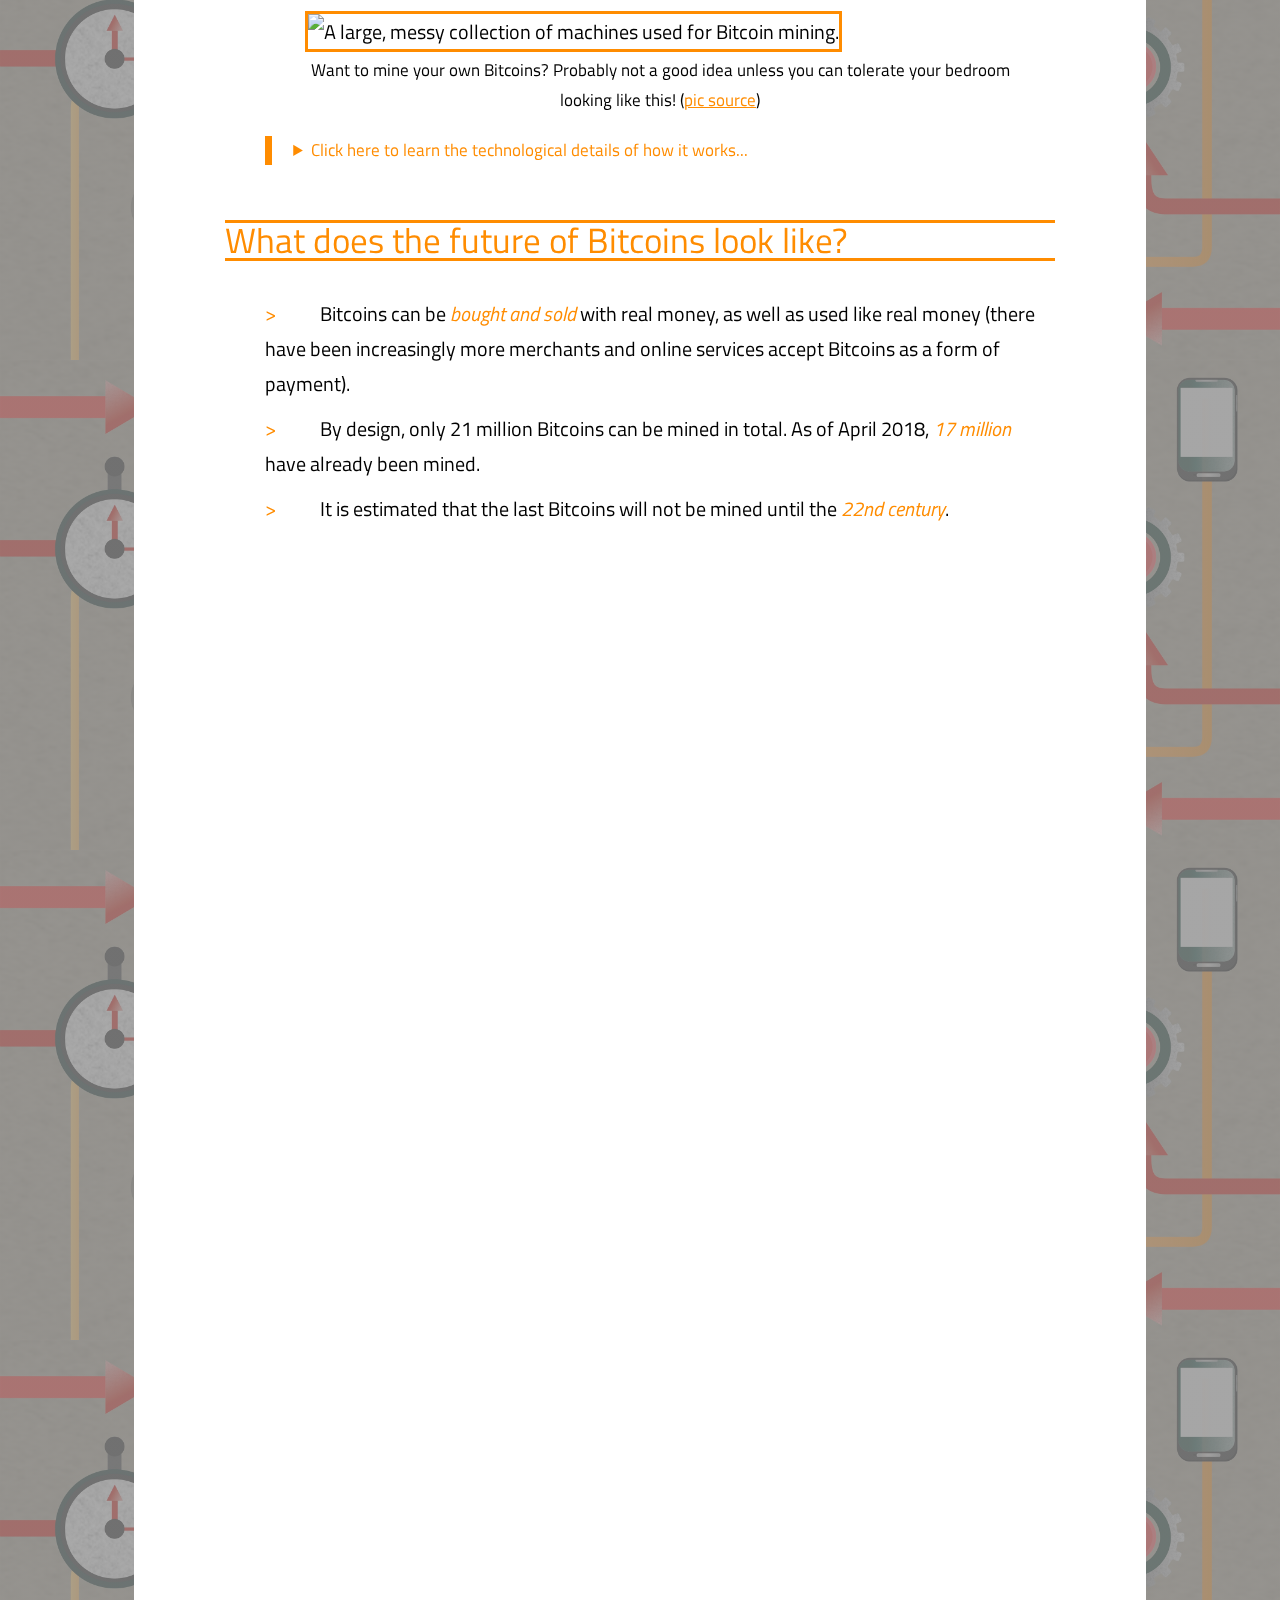
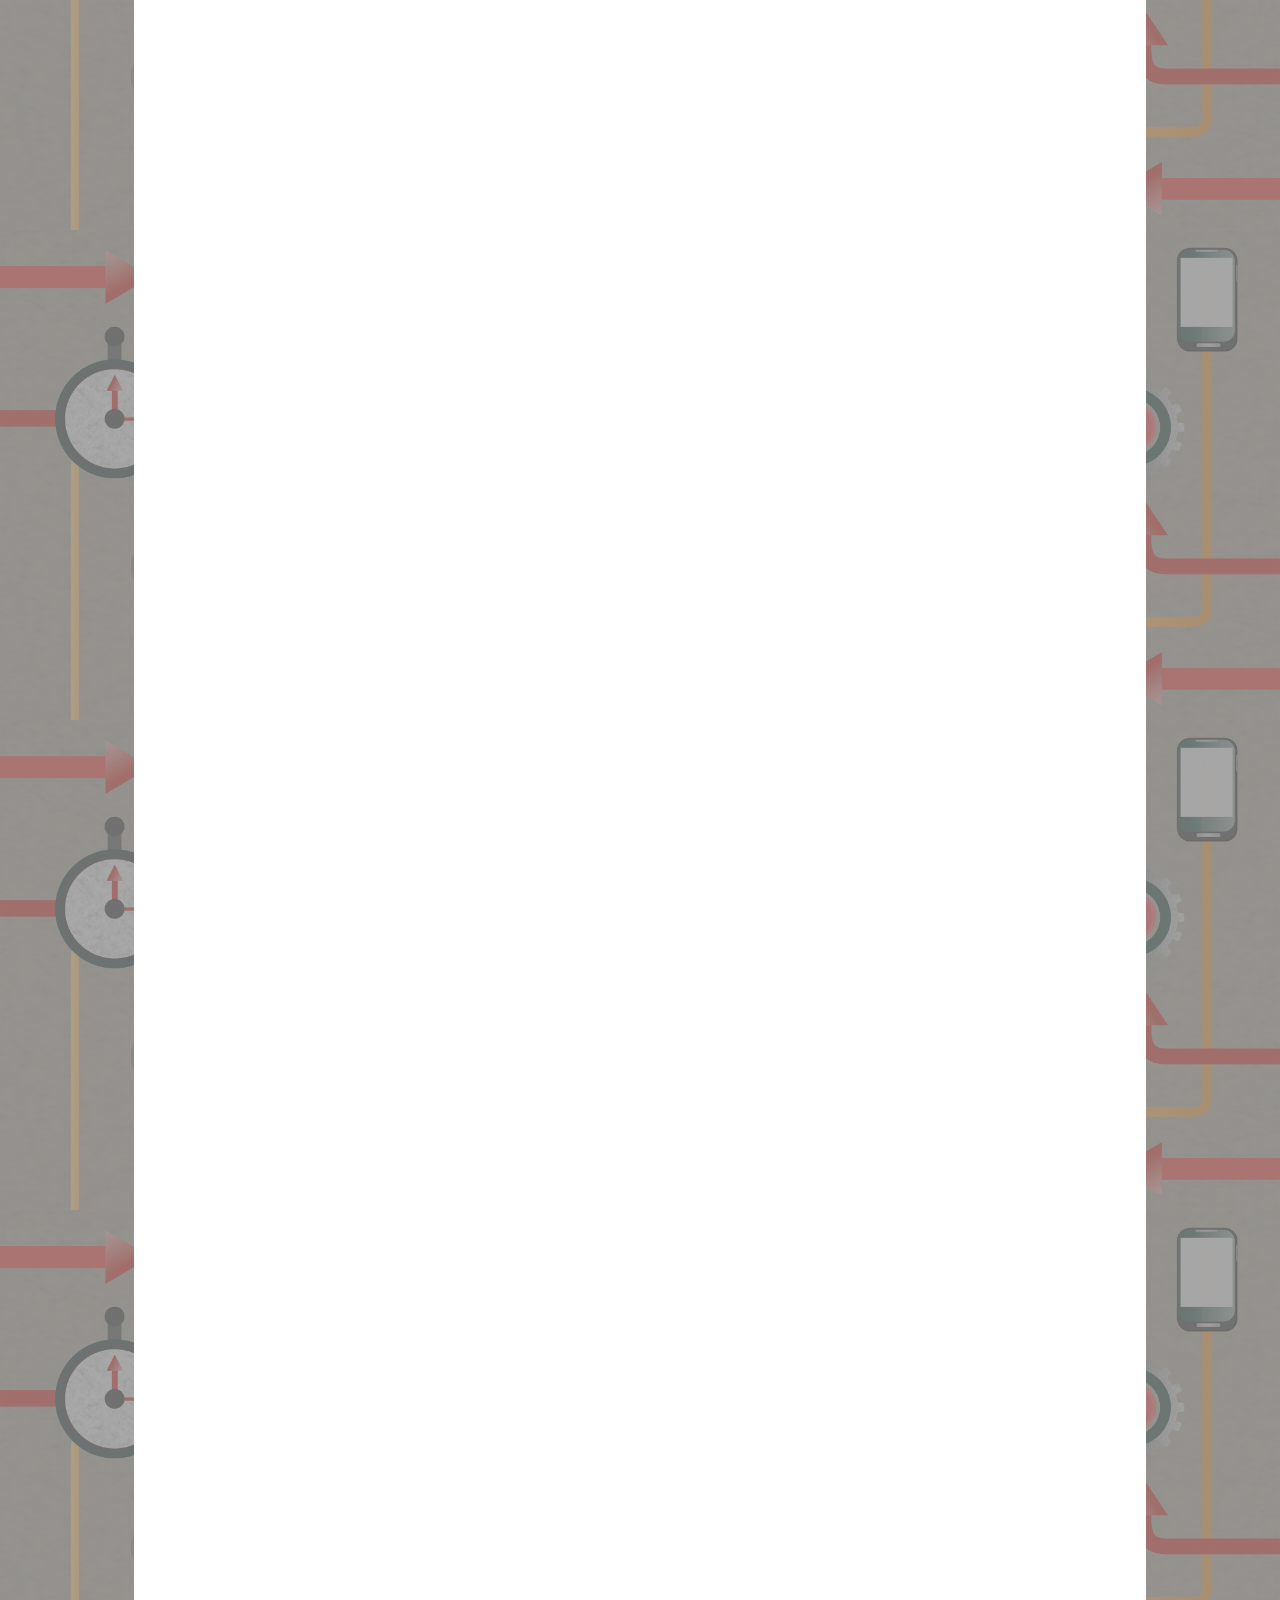
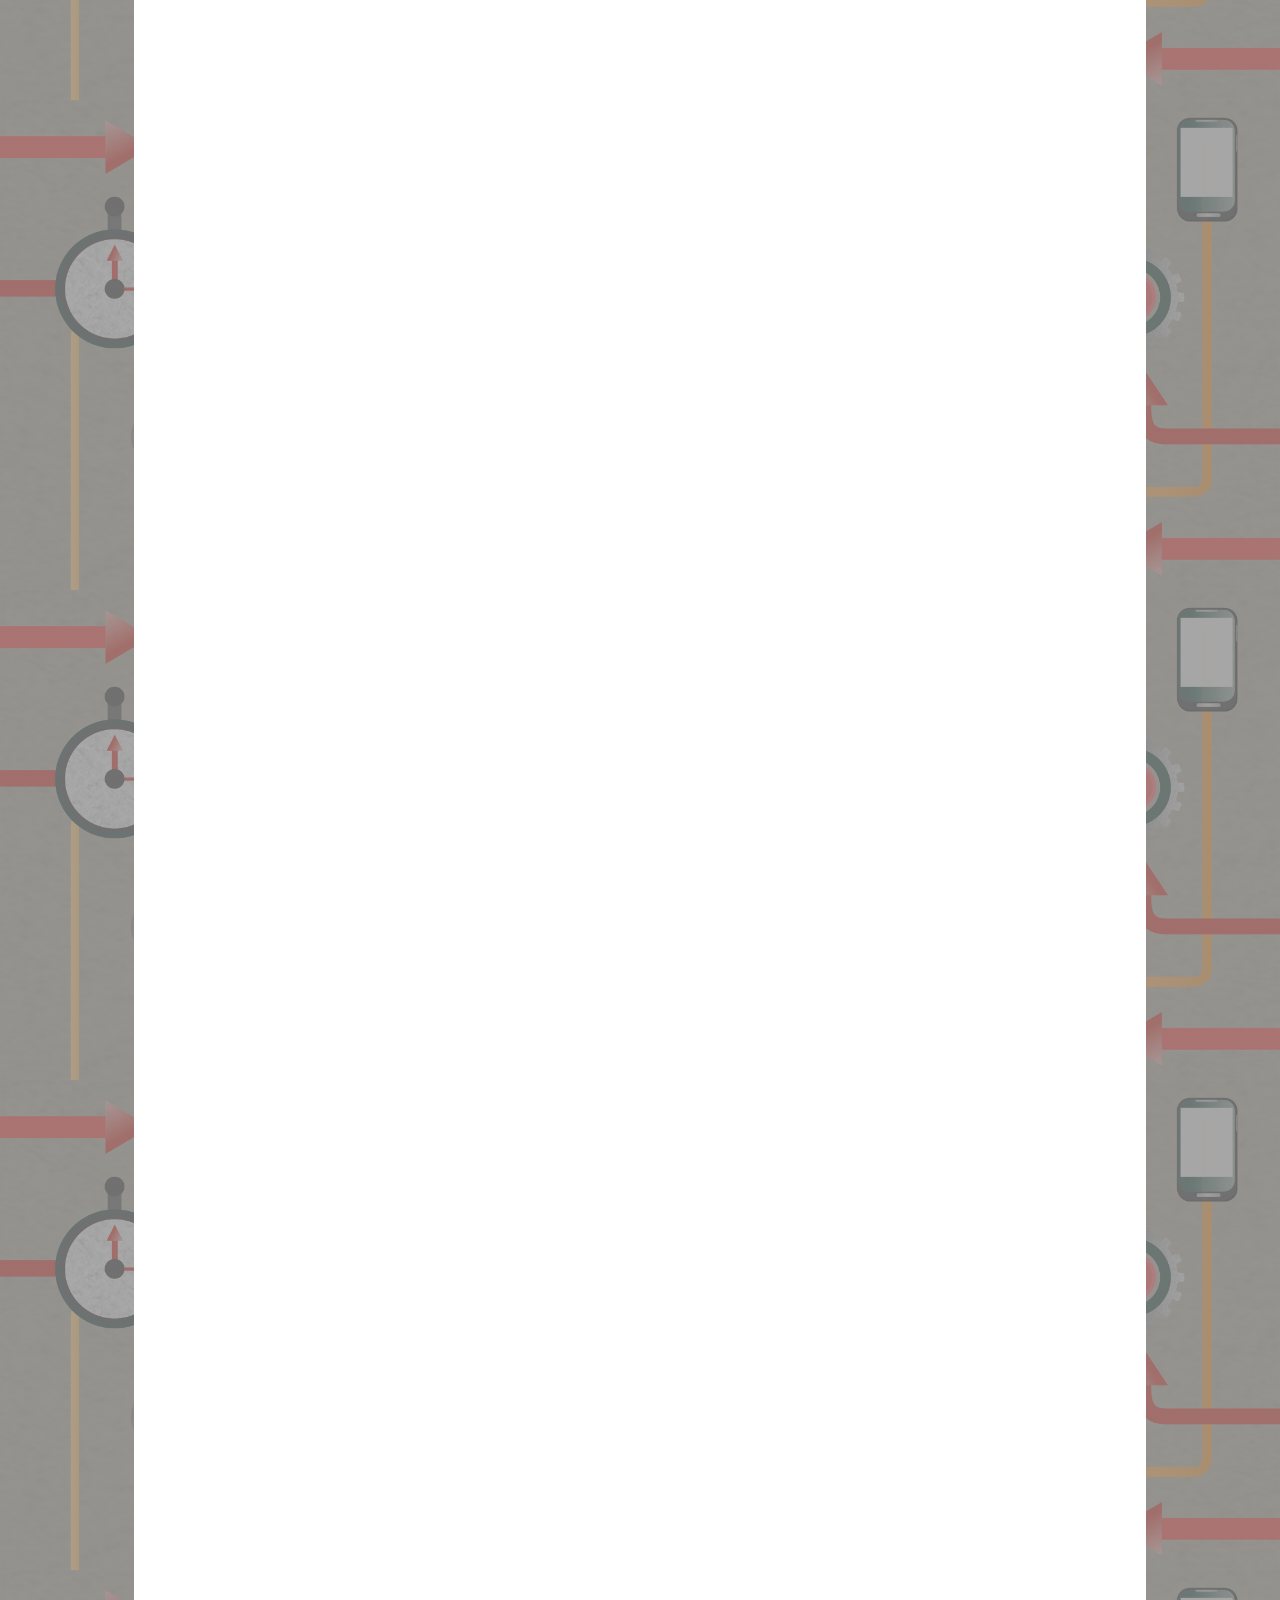
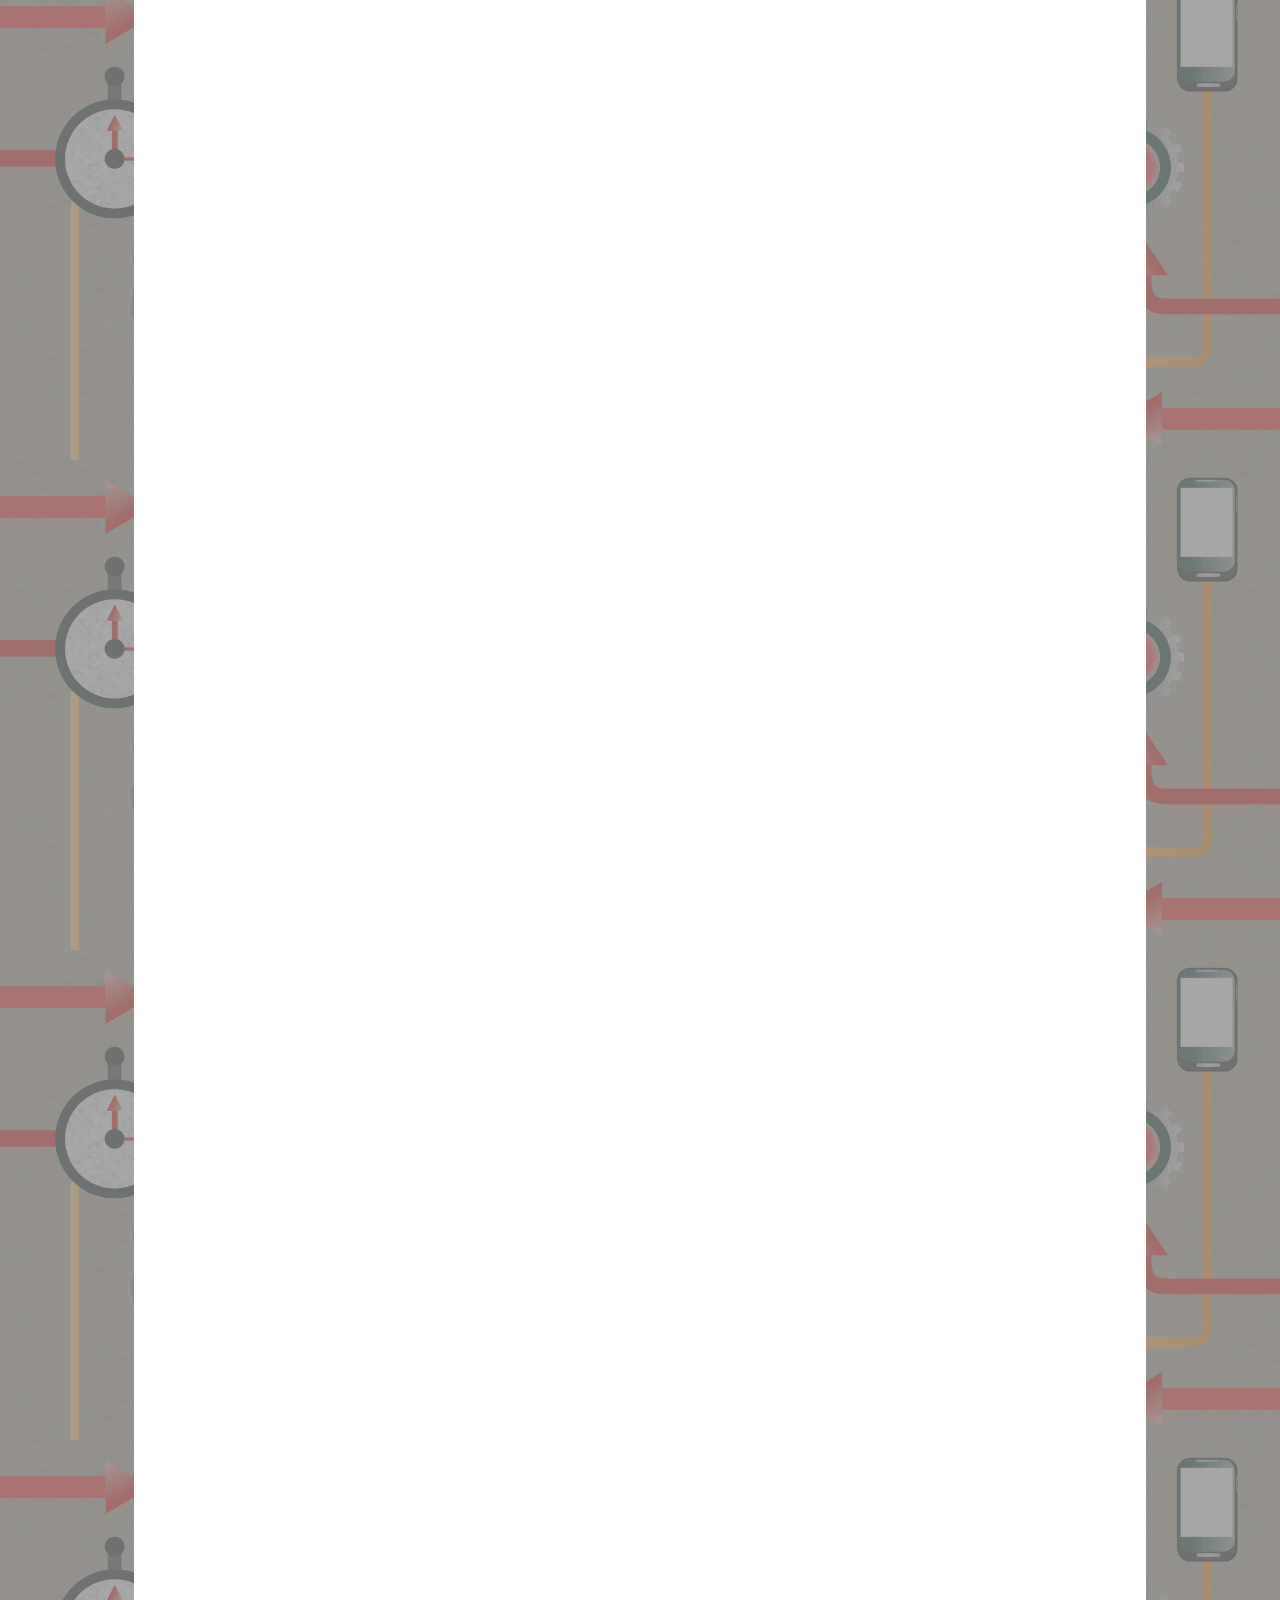
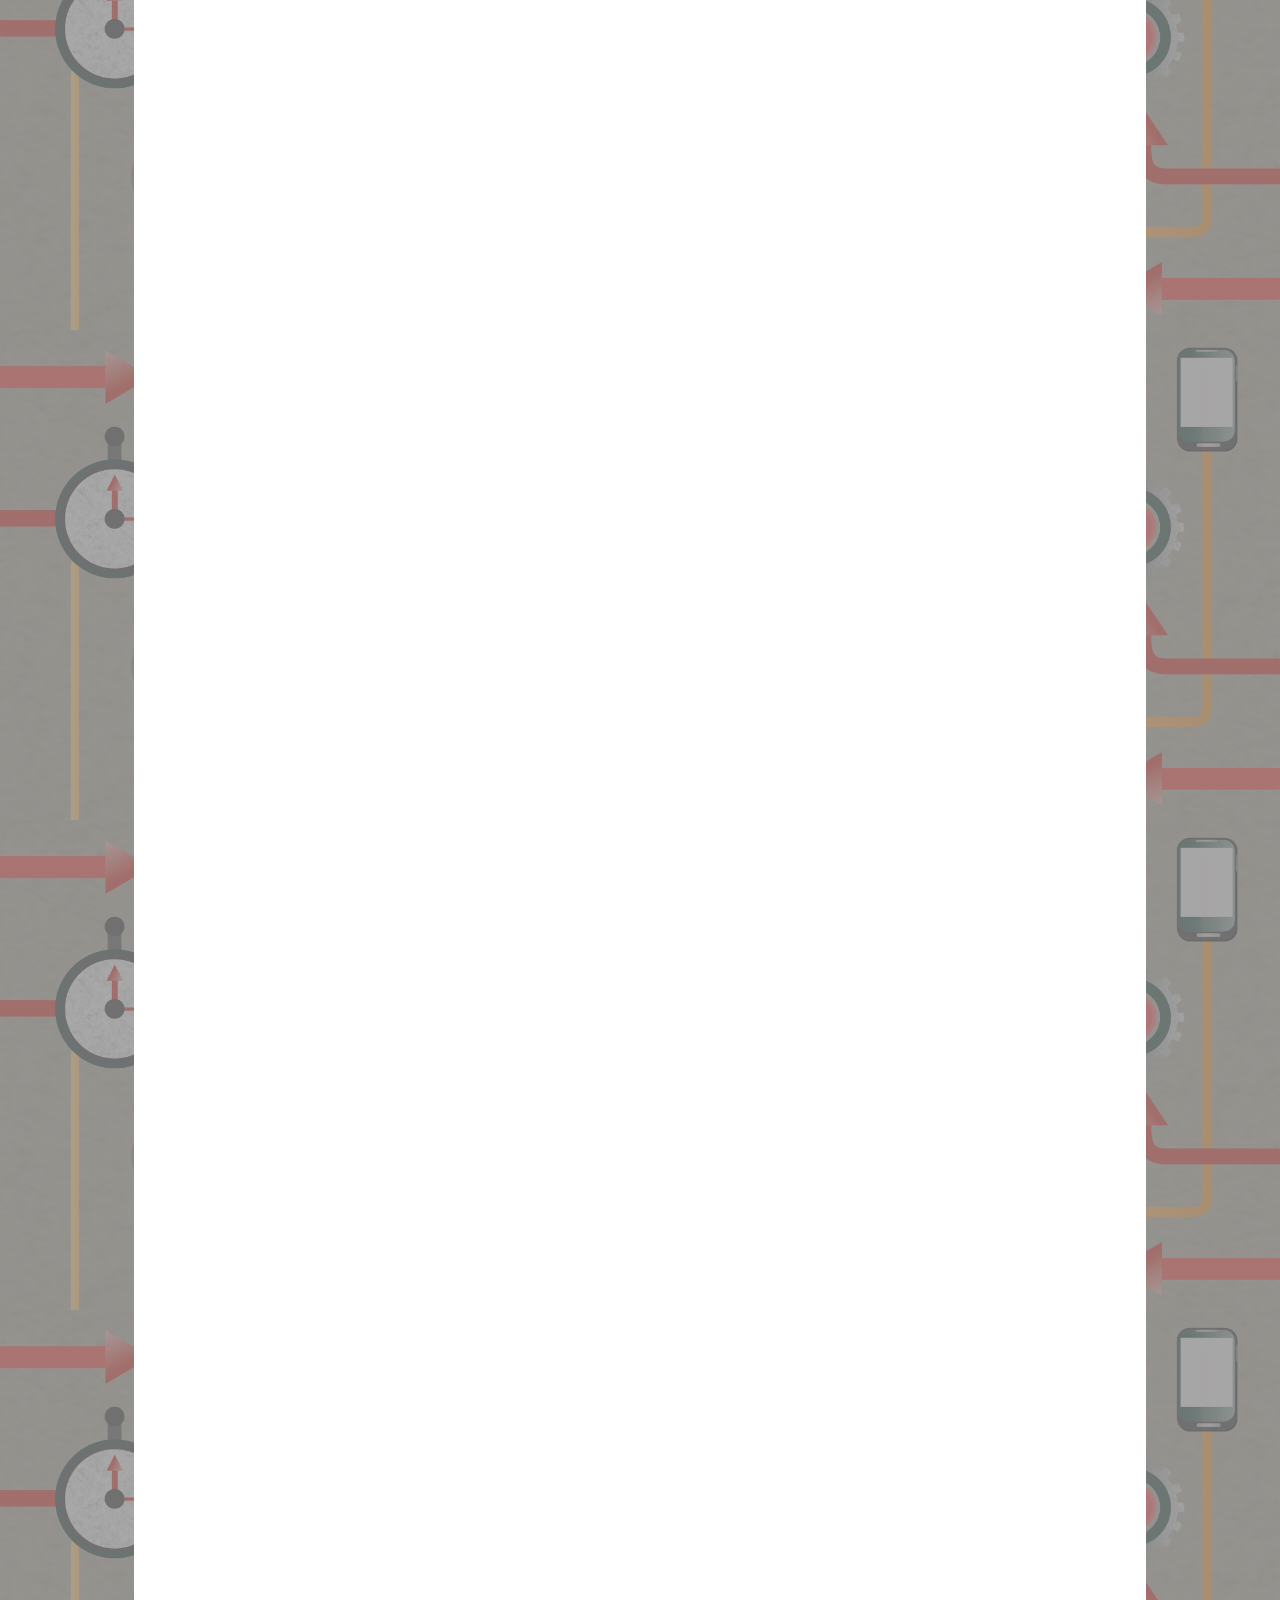
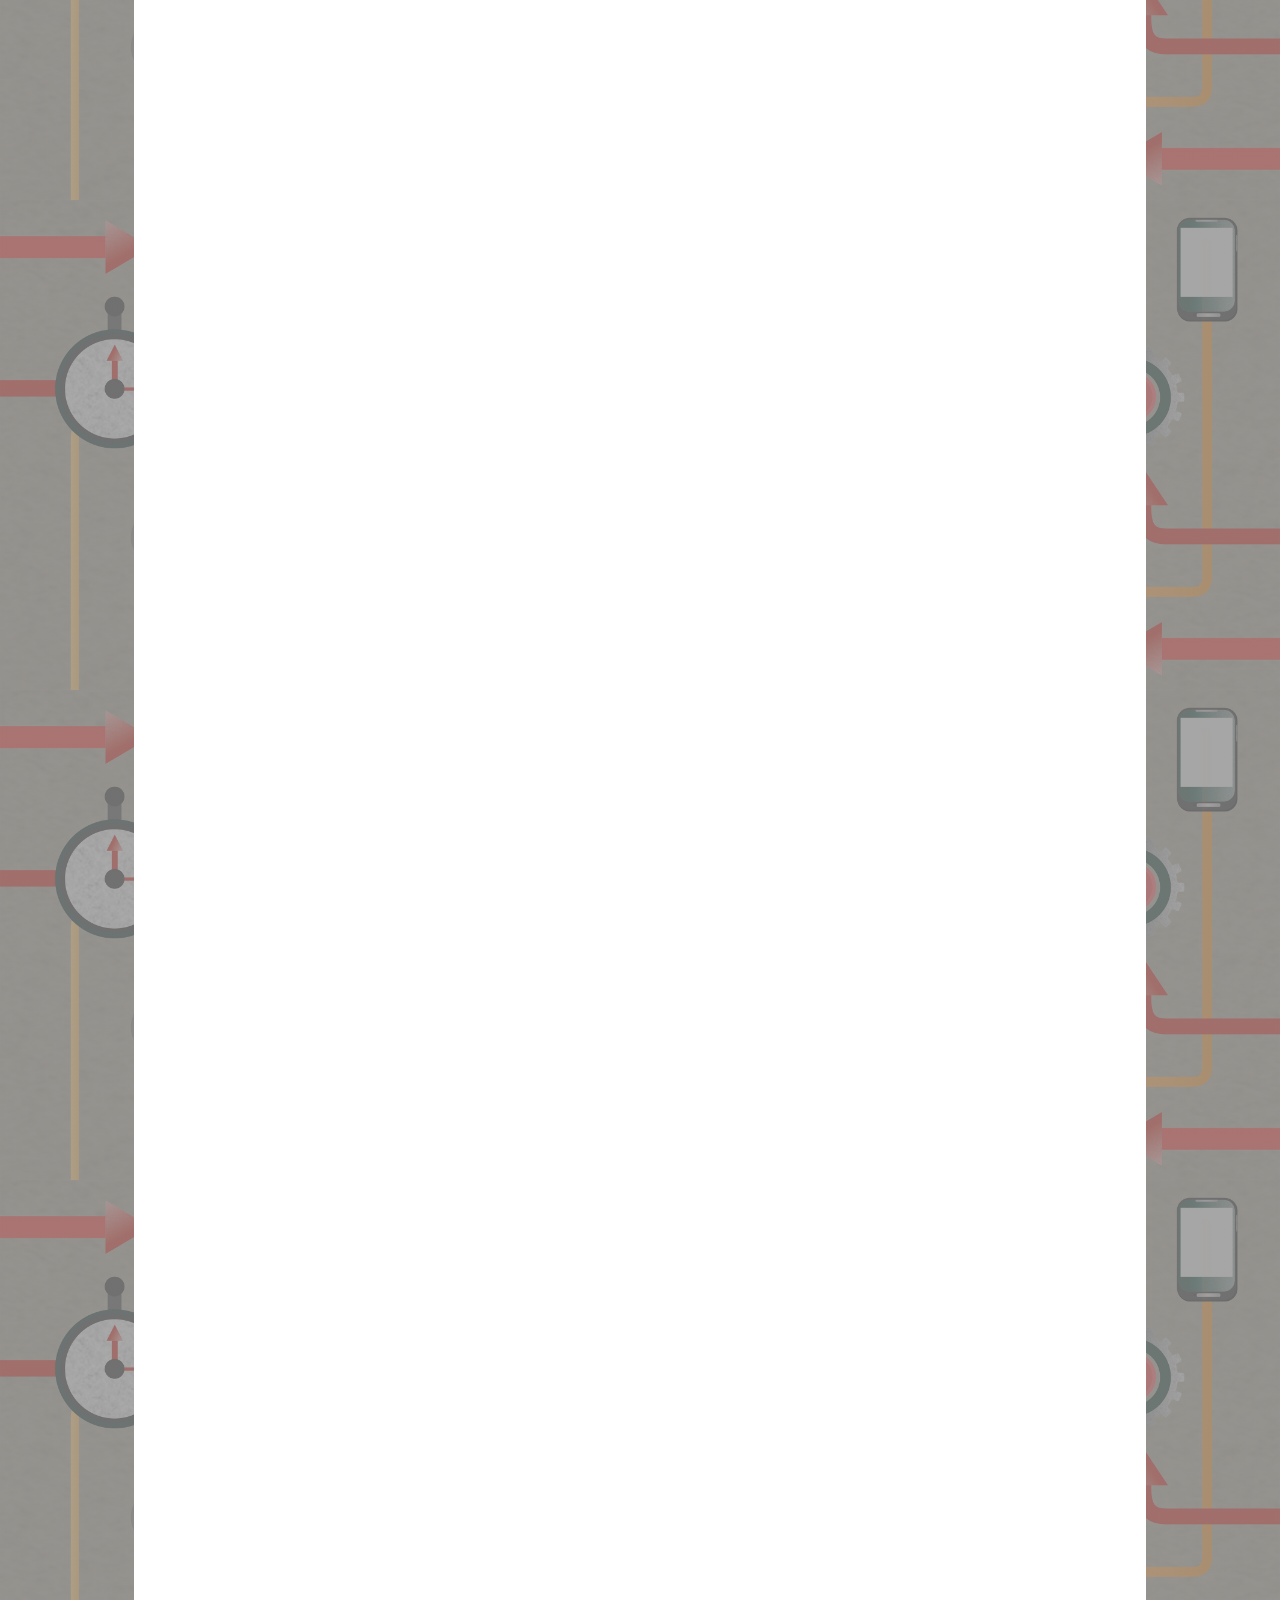
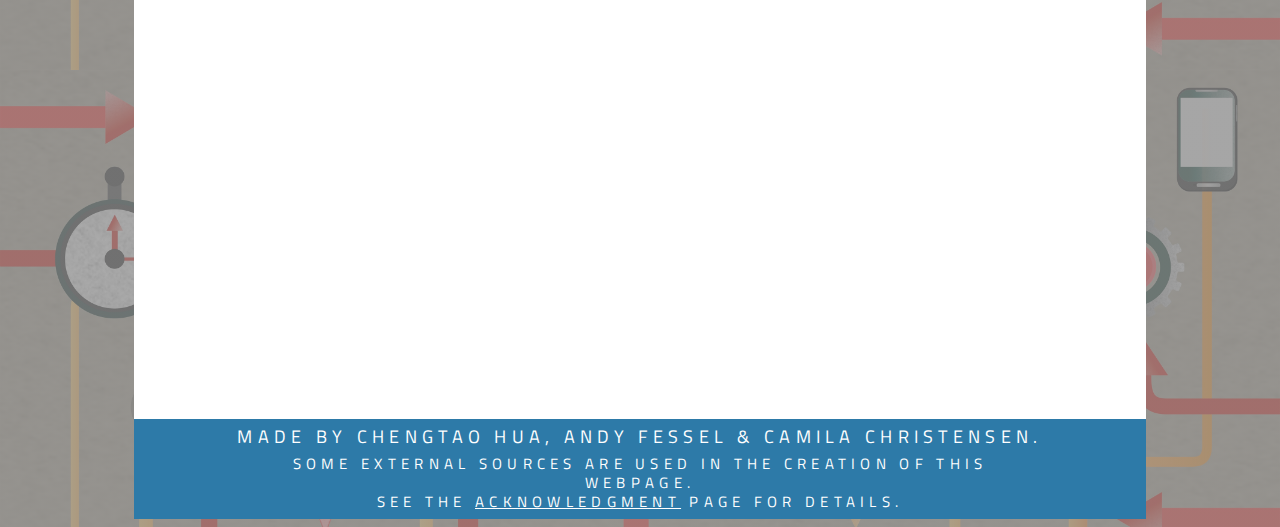
==== commit 99f6f6e9: "Finishes editing section 5" ====
--- a/index.html
+++ b/index.html
@@ -205,7 +205,7 @@
                     <div class="row">
                         <div class="box pro" id="pro3" style="float: left;" data-aos="fade-right" data-aos-anchor-placement="center-bottom" data-aos-duration="1000">
                             <h3><span class="small">Pro #3</span><br>Decentralized</h3>
-                            <p>Unlike the U.S. Dollar (and every other country's currency), which is issued and controlled by the Federal Reserve, no person or organization is in charge of issuing Bitcoins. Hence, it is nearly impossible for anyone to single-handedly manipulate or influence the value of Bitcoins (a practice known as <em>currency manipulation</em>.</p>
+                            <p>Unlike the U.S. Dollar (and every other country's currency), which is issued and controlled by the Federal Reserve, no person or organization is in charge of issuing Bitcoins. Hence, it is nearly impossible for anyone to single-handedly manipulate or influence the value of Bitcoins (a practice known as <i>currency manipulation</i>).</p>
                         </div>
                         <div class="box pro" id="pro4" style="float: right;" data-aos="fade-left" data-aos-anchor-placement="center-bottom" data-aos-duration="1000">
                             <h3><span class="small">Pro #4</span><br>Autonomous</h3>
@@ -240,7 +240,7 @@
                     <h2>Competition</h2>
                 </section>
                 <article>
-                    <p>Although Bitcoin is perhaps the most well-known cryptocurrency, there are many other forms of cryptocurrencies that can certainly. They can be categorized as</p>
+                    <p>Although Bitcoin is perhaps the most well-known cryptocurrency, there are many other forms of cryptocurrencies that can certainly. Generally speaking, they can be put in these four categories based on their mechanisms:</p>
                     <div class="row">
                         <div class="box" style="float: left;" data-aos="fade-right" data-aos-anchor-placement="center-bottom" data-aos-duration="1000">
                             <h3>Proof-of-authority</h3>
@@ -250,13 +250,35 @@
                         </div>
                     </div>
                     <div class="row">
-                            <div class="box" style="float: left;" data-aos="fade-right" data-aos-anchor-placement="center-bottom" data-aos-duration="1000">
-                                <h3>Proof-of-stake</h3>
-                            </div>
-                            <div class="box" style="float: right;" data-aos="fade-left" data-aos-anchor-placement="center-bottom" data-aos-duration="1000">
-                                <h3>Proof-of-work</h3>
-                            </div>
-                    </div>
+                        <div class="box" style="float: left;" data-aos="fade-right" data-aos-anchor-placement="center-bottom" data-aos-duration="1000">
+                            <h3>Proof-of-stake</h3>
+                        </div>
+                        <div class="box" style="float: right;" data-aos="fade-left" data-aos-anchor-placement="center-bottom" data-aos-duration="1000">
+                            <h3>Proof-of-work</h3>
+                        </div>
+                    </div>
+                </article>
+            </div>
+
+            <div data-aos="zoom-in" data-aos-duration="750" class="s5">
+                <section id="s5">
+                    <h2>Our recommendation</h2>
+                </section>
+                <article>
+                    <h3>Are Bitcoins for you?</h3>
+                    <p>To answer this question, you'll need to carefully consider the following.</p>
+                    <p>The value of a Bitcoin denpends on these three factors:</p>
+                    <ol>
+                        <li>How it is obtained (earned by mining, paid for via exchange of another currency, payment for products or services provided, etc.);</li>
+                        <li>The overarching investment goals of this holding (portfolio diversification, inflation hedge, avoidance of government issued currency, etc.);</li>
+                        <li>Willingness to take risk&mdash;and in the case of Bitcoin, the faith in the long-term commitment of others in the technology sector.</li>
+                    </ol>
+                    <h3>Bitcoin as an investment</h3>
+                    <p>Remember: Bitcoins are specifically designed to be a "counter-currency" to the traditional government-backed options. It is not based on any gold-standard, but instead only on the willingness of investors to first acquire bitcoin through another currency, product or service.</p>
+                    <p>Initially, the value of Bitcoin was driven by a steadily increasing investment acceptance and demand. In late 2017 a frenzy of excessive demand created by a variety of factors (namely, aggressive and efficient mining, economic instability in some other market sectors, and political concerns of a rising populism worldwide) drove Bitcoin's value to an unsustainable high&mdash;nearly US$20,000 per Bitcoin. However, since then, its value has dropped down to the resource cost for mining each coin&mdash;with some geographic areas advantaged by a cheaper electricity cost.</p>
+                    <h3>Future: unknown?</h3>
+                    <p>The future of Bitcoins will continue to be unpredictable. Aside from what we have already mentioned, one reason for this is potential competitors of Bitcoin. Another&mdash;though admittedly much less imminent&mdash;is the uncertainty of what will happen when all of Bitcoin’s 21 million allocation is realized and its value is driven only by marketplace demand?</p>
+                    <p>After all, electronic currencies like the Bitcoin are fundamentally different from other currencies and financial holdings, which are based on limited physical resources (e.g. gold, silver, agricultural products). And since no precedent of electronic currency exists as of now, no one can confidently project how its value may change in the future.</p>
                 </article>
             </div>
 
--- a/style.css
+++ b/style.css
@@ -254,7 +254,7 @@
 
 
 main #s1 {
-    background-image: linear-gradient(rgba(255, 140, 0, 0.75), rgba(255, 140, 0, 0.75)), url("img/s1.jpg");
+    background-image: linear-gradient(#ff8c00bf, #ff8c00bf), url("img/s1.jpg");
     background-size: cover;
 }
 
@@ -268,12 +268,12 @@
 }
 
 main #s2 {
-    background-image: linear-gradient(rgba(0, 179, 88, 0.75), rgba(0, 179, 88, 0.75)), url("img/s2.jpg");
+    background-image: linear-gradient(#00b358bf, #00b358bf), url("img/s2.jpg");
     background-size: cover;
 }
 
 main #s3 {
-    background-image: linear-gradient(rgba(25, 36, 177, 0.75), rgba(25, 36, 177, 0.75)), url("img/s3.jpg");
+    background-image: linear-gradient(#1924b1bf, #1924b1bf), url("img/s3.jpg");
     background-size: cover;
 }
 
@@ -306,7 +306,7 @@
 
 
 main #s4 {
-    background-image: linear-gradient(rgba(255, 61, 0, 0.75), rgba(255, 61, 0, 0.75)), url("img/s4.jpg");
+    background-image: linear-gradient(#ff3d00bf, #ff3d00bf), url("img/s4.jpg");
     background-size: cover;
 }
 
@@ -321,4 +321,14 @@
 
 main .s4 .box h3::after {
     background-color: #ff3d00;
+}
+
+main #s5 {
+    background-image: linear-gradient(#666666bf, #666666bf), url("img/s5.jpg");
+    background-size: cover;
+}
+
+main .s3 h3 {
+    color: #666666;
+    border-color: #666666;
 }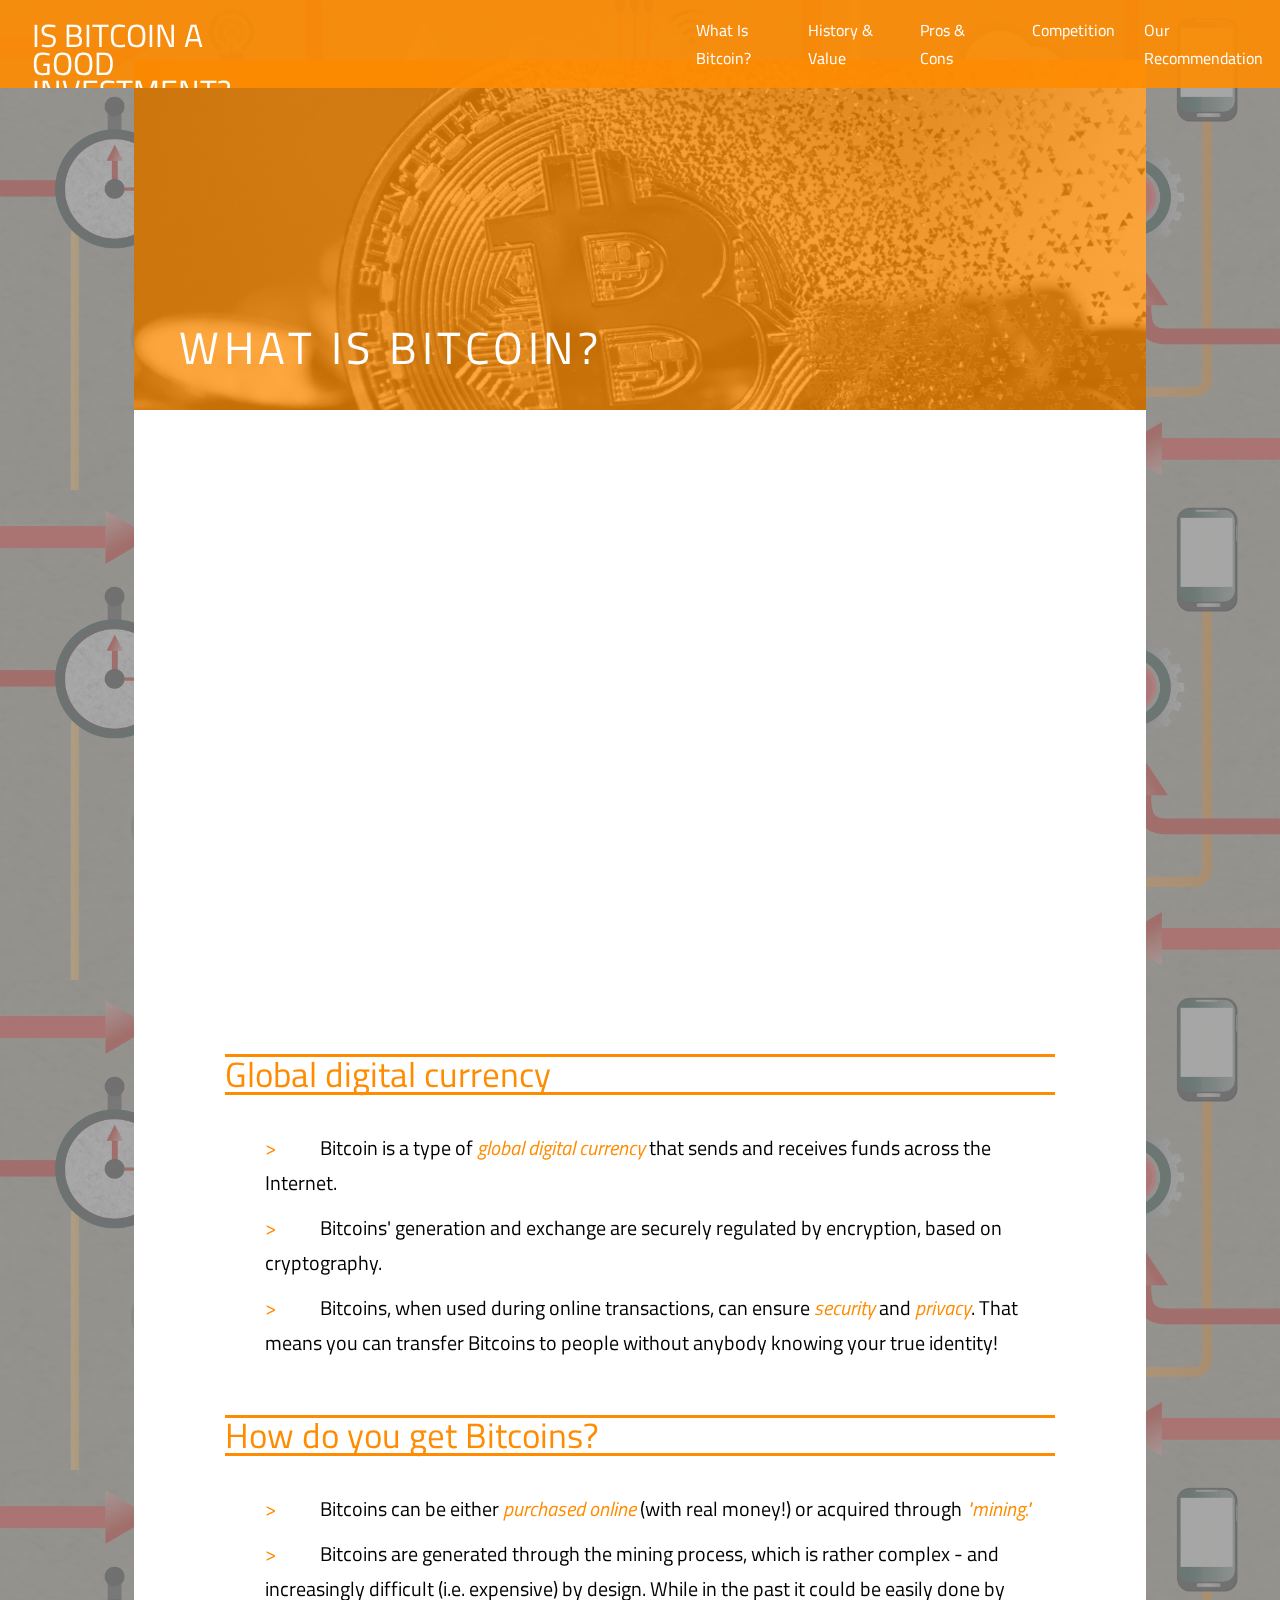
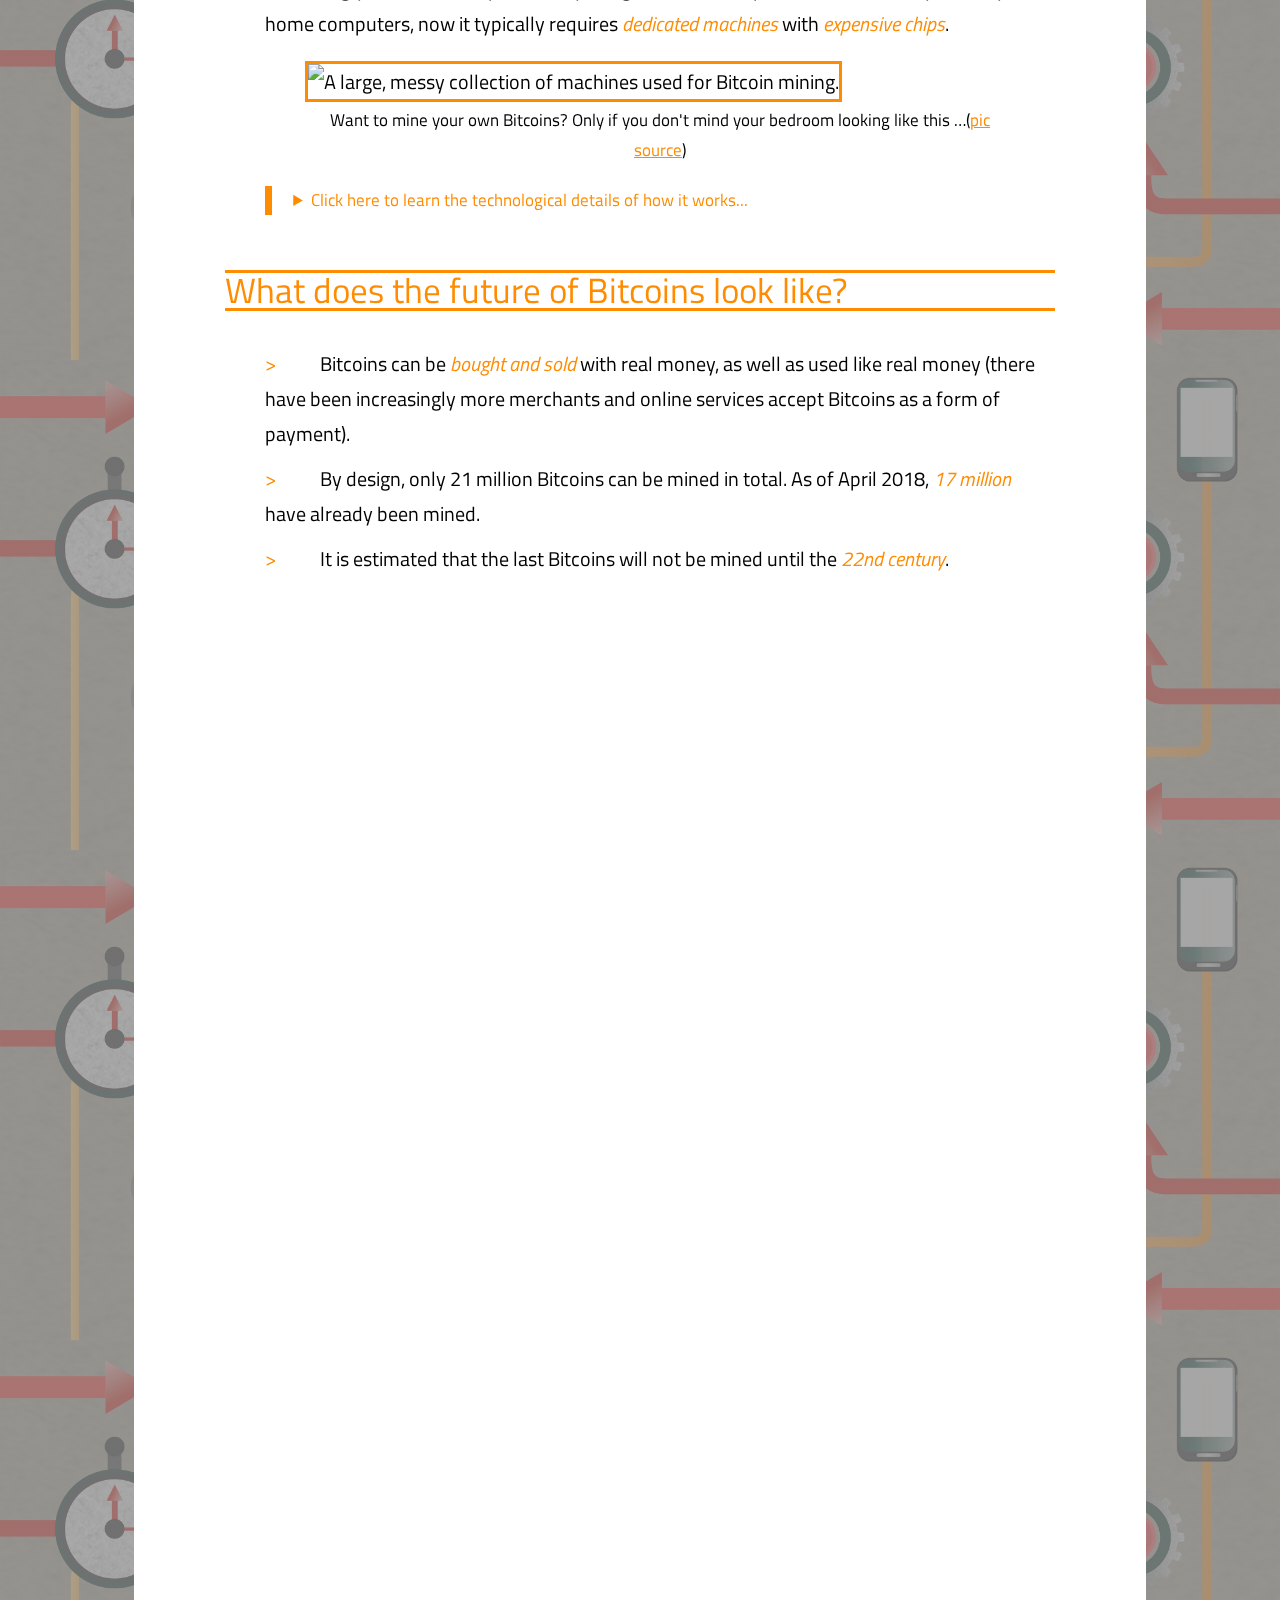
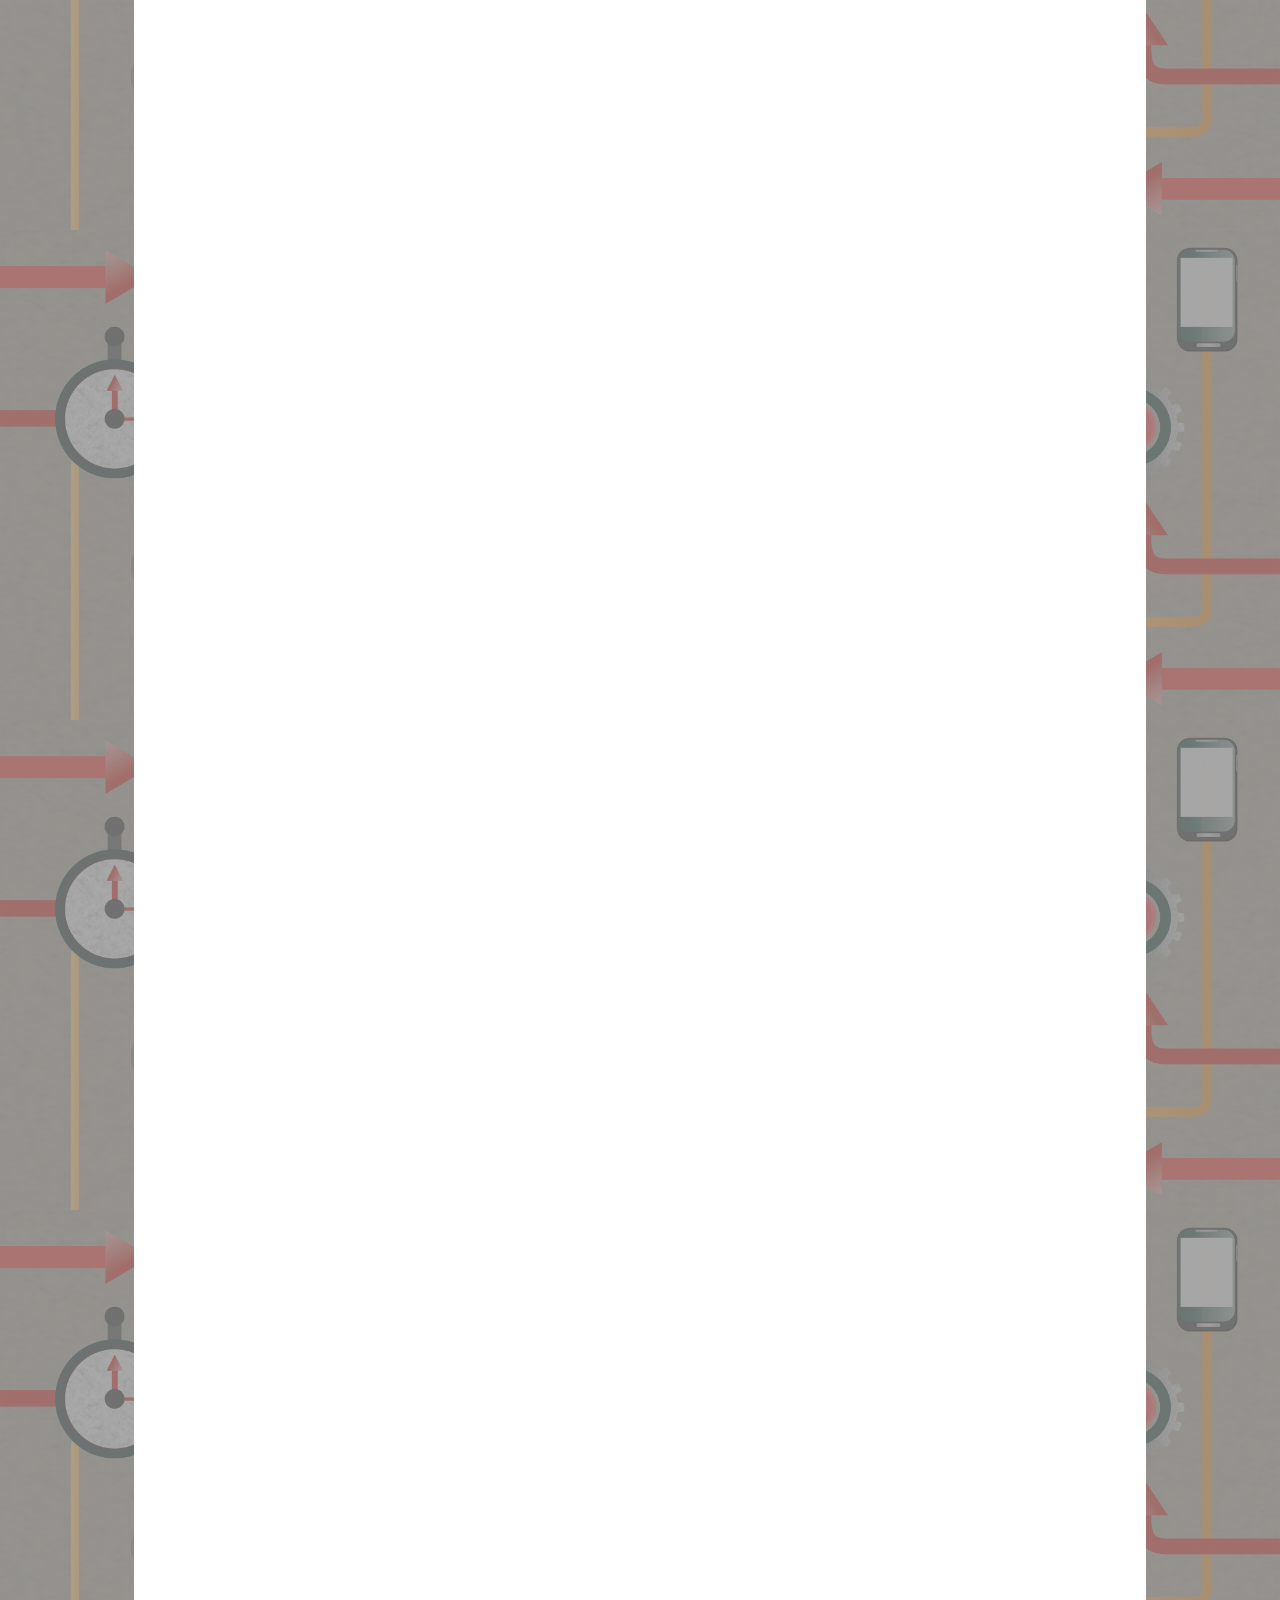
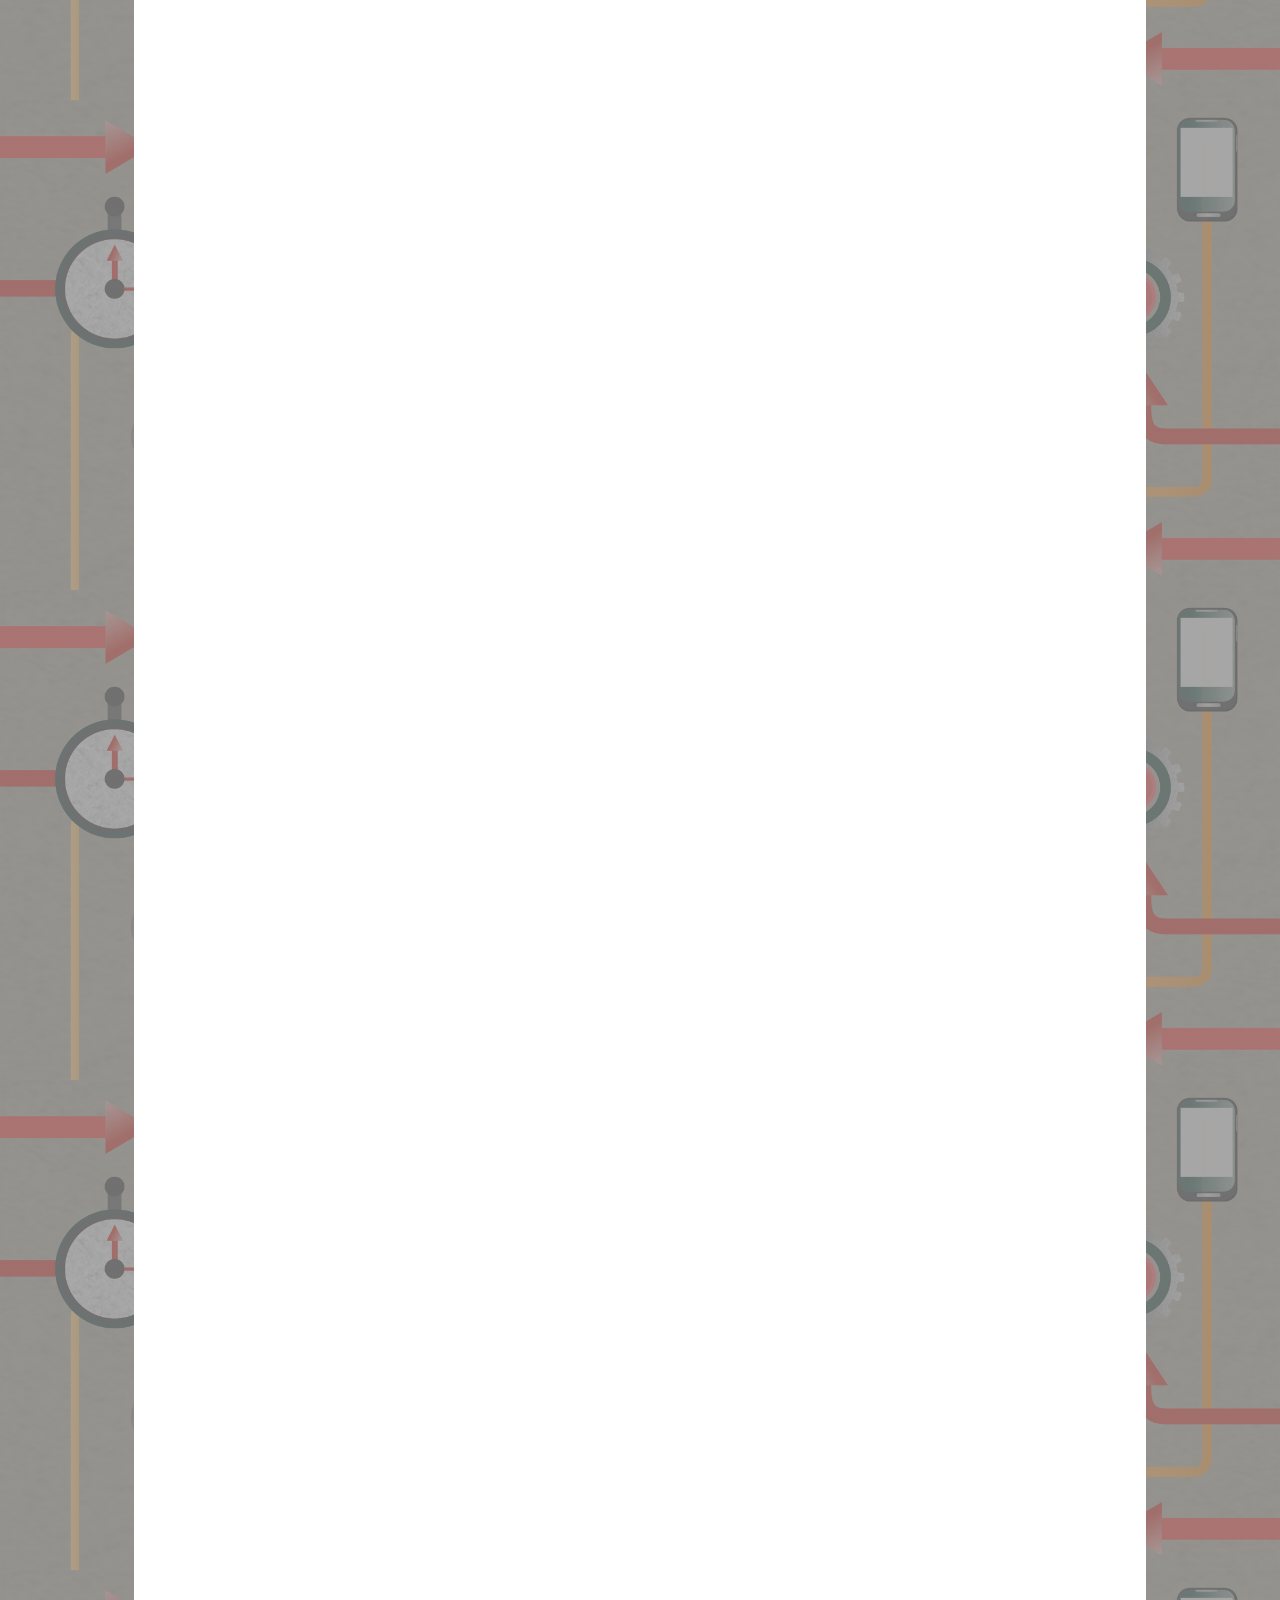
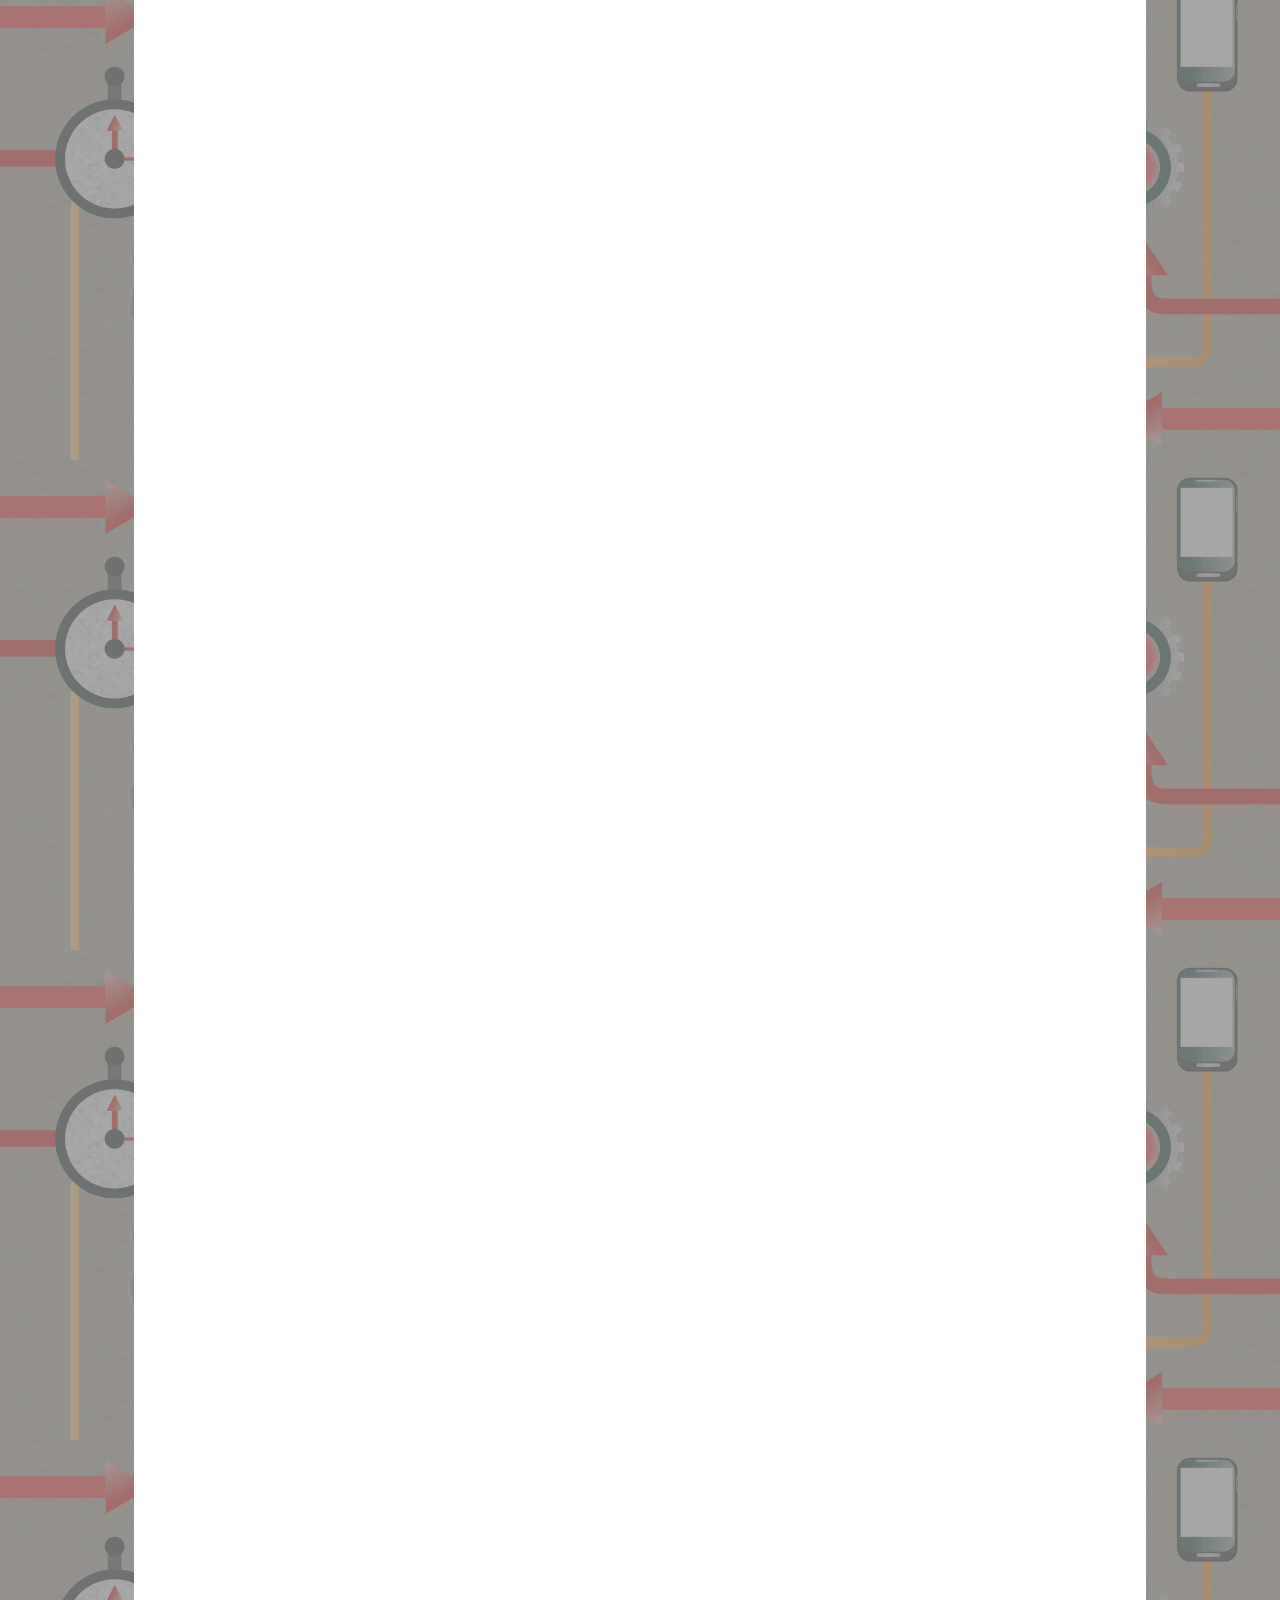
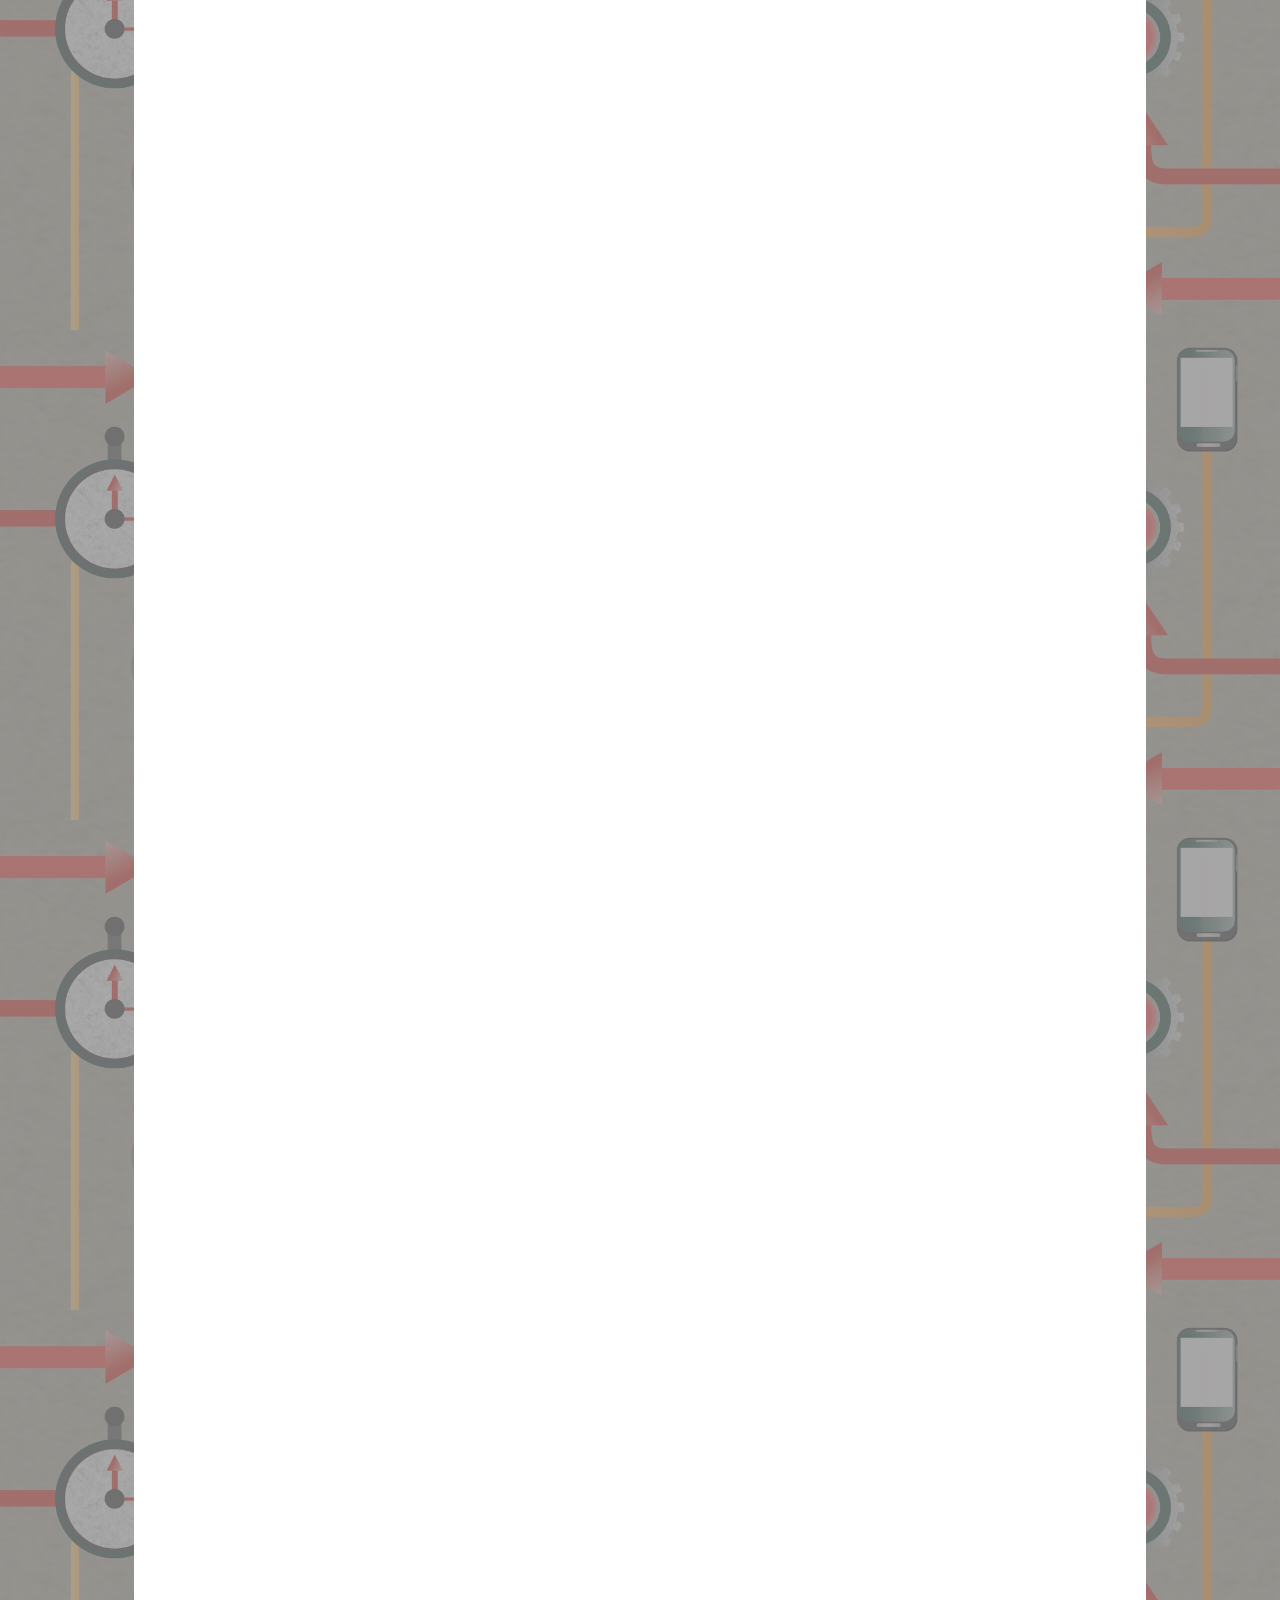
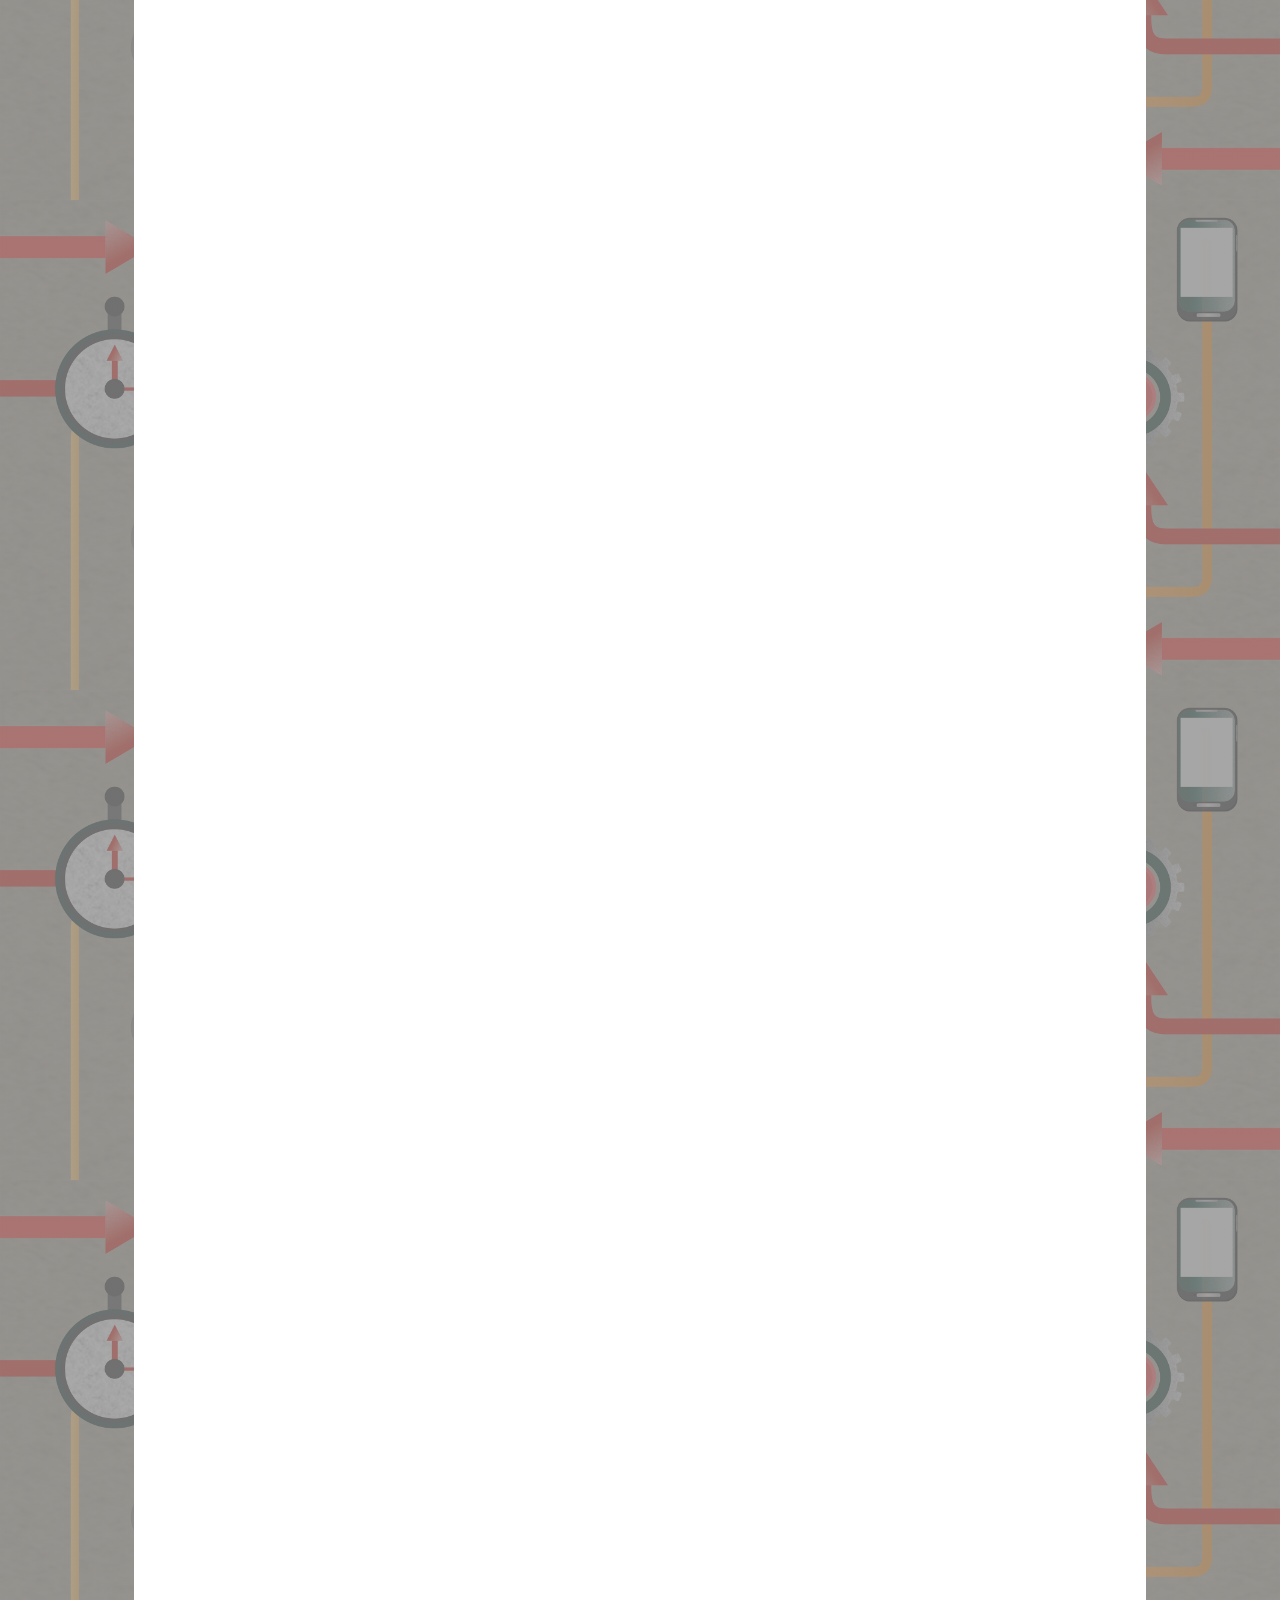
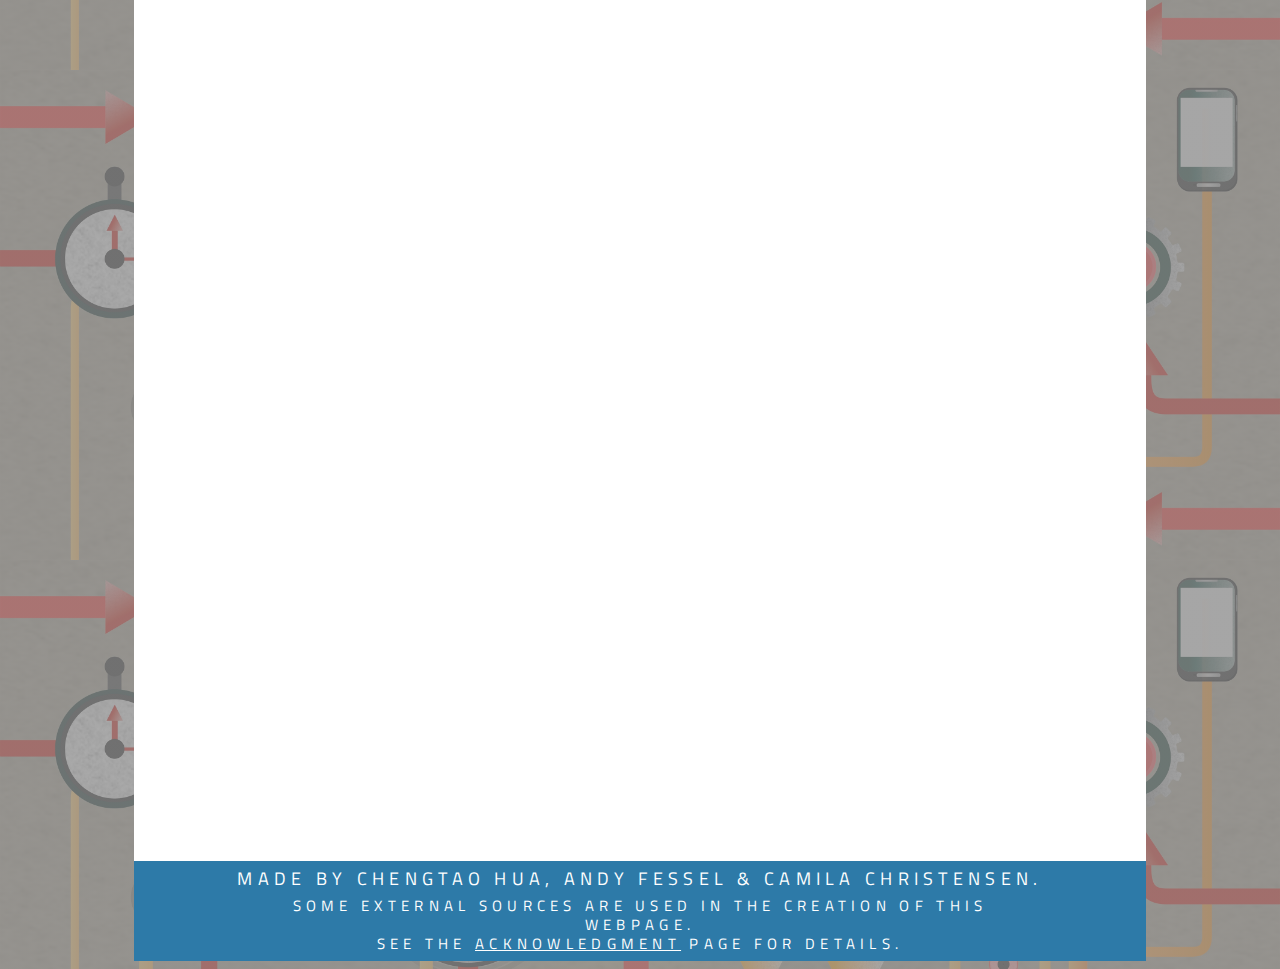
==== commit c214db6c: "Finishes writing section 5" ====
--- a/index.html
+++ b/index.html
@@ -43,7 +43,7 @@
                         <li>Bitcoins are generated through the mining process, which is rather complex - and increasingly difficult (i.e. expensive) by design. While in the past it could be easily done by home computers, now it typically requires <em>dedicated machines</em> with <em>expensive chips</em>.<br>
                             <figure>
                                 <img src="http://www.joeydevilla.com/wordpress/wp-content/uploads/2013/04/bitcoin-fpga-mining-rig.jpg-.jpg" alt="A large, messy collection of machines used for Bitcoin mining." width=auto height=auto>
-                                <figcaption>Want to mine your own Bitcoins? Probably not a good idea unless you can tolerate your bedroom looking like this! (<a href="http://www.joeydevilla.com/2013/04/15/how-to-mine-bitcoins-for-fun-and-probably-very-little-profit/" target="_blank">pic source</a>) </figcaption>
+                                <figcaption>Want to mine your own Bitcoins? Only if you don't mind your bedroom looking like this &hellip;(<a href="http://www.joeydevilla.com/2013/04/15/how-to-mine-bitcoins-for-fun-and-probably-very-little-profit/" target="_blank">pic source</a>) </figcaption>
                             </figure>
                             <details>
                                 <summary>Click here to learn the technological details of how it works...</summary>
@@ -240,21 +240,25 @@
                     <h2>Competition</h2>
                 </section>
                 <article>
-                    <p>Although Bitcoin is perhaps the most well-known cryptocurrency, there are many other forms of cryptocurrencies that can certainly. Generally speaking, they can be put in these four categories based on their mechanisms:</p>
+                    <p>Although Bitcoin is perhaps the most well-known cryptocurrency, there are many other forms of cryptocurrencies that can certainly. Generally speaking, they can be put in these four categories based on their algorithmic mechanisms:</p>
                     <div class="row">
                         <div class="box" style="float: left;" data-aos="fade-right" data-aos-anchor-placement="center-bottom" data-aos-duration="1000">
                             <h3>Proof-of-authority</h3>
+                            <p>Under this system, trasactions are subject to the validation and approval of an "authority," such as a system administrator working on a server. While this system can be relatively easy to implement, the server must remain secure and uncompromised to ensure the whole system's functionality and integrity. For this reason, it is rather rare for cryptocurrencies to run under proof-of-authority systems.</p>
                         </div>
                         <div class="box" style="float: right;" data-aos="fade-left" data-aos-anchor-placement="center-bottom" data-aos-duration="1000">
                             <h3>Proof-of-space</h3>
+                            <p>Also known as proof-of-capacity, this system is very similar proof-of-work, except that this system relies on <em>storage</em> ("space") rather than <em>computation</em> ("work"). Since this mechanism does not require heavy computations, it has the advantage of being less energy-consuming. An example of proof-of-space cryptocurrency is <a href="https://www.burst-coin.org" target="_blank">Burstcoin</a>.</p>
                         </div>
                     </div>
                     <div class="row">
                         <div class="box" style="float: left;" data-aos="fade-right" data-aos-anchor-placement="center-bottom" data-aos-duration="1000">
                             <h3>Proof-of-stake</h3>
+                            <p>Under this system, as time goes by, more "coins" will be acquired by machines in a seemingly random manner, though in fact their "stake" (e.g. wealth and cumulative uptime) is taken into consideration. This mechanism is also less energy-consuming than the proof-of-work system, which is what proof-of-stake cryptocurrencies like <a href="https://peercoin.net" target="_blank">Peercoin</a> pride themselves on.</p>
                         </div>
                         <div class="box" style="float: right;" data-aos="fade-left" data-aos-anchor-placement="center-bottom" data-aos-duration="1000">
                             <h3>Proof-of-work</h3>
+                            <p>This is the system that Bitcoin (as well as many of its forks, rivals and imitators, such as <a href="https://bitcoingold.org" target="_blank">Bitcoin Gold</a>, <a href="https://dogecoin.com" target="_blank">Dogecoin</a>, and <a href="https://litecoin.org" target="_blank">Litecoin</a>) runs on. As we explained above, Bitcoins are generated or "mined" as the machine performs complex calculations, and it is designed so that the more Bitcoins are mined, the more complex and difficult such calculations will be.</p>
                         </div>
                     </div>
                 </article>
@@ -277,8 +281,8 @@
                     <p>Remember: Bitcoins are specifically designed to be a "counter-currency" to the traditional government-backed options. It is not based on any gold-standard, but instead only on the willingness of investors to first acquire bitcoin through another currency, product or service.</p>
                     <p>Initially, the value of Bitcoin was driven by a steadily increasing investment acceptance and demand. In late 2017 a frenzy of excessive demand created by a variety of factors (namely, aggressive and efficient mining, economic instability in some other market sectors, and political concerns of a rising populism worldwide) drove Bitcoin's value to an unsustainable high&mdash;nearly US$20,000 per Bitcoin. However, since then, its value has dropped down to the resource cost for mining each coin&mdash;with some geographic areas advantaged by a cheaper electricity cost.</p>
                     <h3>Future: unknown?</h3>
-                    <p>The future of Bitcoins will continue to be unpredictable. Aside from what we have already mentioned, one reason for this is potential competitors of Bitcoin. Another&mdash;though admittedly much less imminent&mdash;is the uncertainty of what will happen when all of Bitcoin’s 21 million allocation is realized and its value is driven only by marketplace demand?</p>
-                    <p>After all, electronic currencies like the Bitcoin are fundamentally different from other currencies and financial holdings, which are based on limited physical resources (e.g. gold, silver, agricultural products). And since no precedent of electronic currency exists as of now, no one can confidently project how its value may change in the future.</p>
+                    <p>The future of Bitcoins will continue to be unpredictable. Aside from what we have already mentioned, one reason for this is potential competitors of Bitcoin; another reason&mdash;though admittedly much less imminent&mdash;is the uncertainty of what may happen when all of Bitcoin’s 21 million allocation is realized and its value is driven only by marketplace demand.</p>
+                    <p>In the end, electronic currencies like the Bitcoin are fundamentally different from other currencies and financial holdings, which are based on limited physical resources (e.g. gold, silver, agricultural products). And since no precedent of electronic currency exists as of now, no one can confidently project how its value may change in the future.</p>
                 </article>
             </div>
 
--- a/style.css
+++ b/style.css
@@ -23,6 +23,10 @@
     text-decoration: none;
 }
 
+a:hover {
+    text-decoration: none;
+}
+
 nav {
     display: block;
     position: fixed;
@@ -80,6 +84,7 @@
 main {
     display: block;
     width: 80%;
+    max-width: 1170px;
     margin: auto;
     background-color: white;
     font-size: 1.25em;
@@ -98,6 +103,7 @@
     position: relative;
     width: 100%;
     height: 15em;
+    min-height: 350px;
     margin: auto;
     margin-top: 3em;
     top: 0;
@@ -198,9 +204,10 @@
     text-align: center;
     overflow: visible;
     margin: 0.5em 1em 2.5em 0;
-    padding: 0.5em;
+    padding: 1em 0.5em 2em 0.5em;
     width: 45%;
-    height: 26em;
+    height: auto;
+    min-height: 500px;
 }
 
 main .box h3 {
@@ -224,9 +231,15 @@
     padding: 0;
 }
 
+main .box p {
+    max-width: 500px;
+    margin: auto;
+}
+
 footer, footer p {
     display: block;
     width: 80%;
+    max-width: 1170px;
     height: auto;
     margin: auto;
     padding: 0.25em 0 0.25em 0;
@@ -315,7 +328,7 @@
     border-left: 7px solid #ff3d00;
 }
 
-main .s4 .box h3 {
+main .s4 .box h3, main .s4 a, main .s4 a:visited {
     color: #ff3d00;
 }
 
--- a/svg.css
+++ b/svg.css
@@ -1,7 +1,7 @@
 main .s3 #pro1 h3 {
     background: url('data:image/svg+xml;charset=UTF-8,<svg xmlns="http://www.w3.org/2000/svg" viewBox="0 0 100 125"><path d="M76 41.6l-2.5 0 0-12.3C73.5 15.9 62.6 5 49.2 5c-13.4 0-24.3 10.9-24.3 24.3l0 12.3 -0.9 0c-4.6 0-8.4 3.7-8.3 8.4l0 36.7c0 4.6 3.7 8.4 8.4 8.3l52 0c4.6 0 8.4-3.7 8.3-8.4l0-36.7C84.3 45.4 80.6 41.6 76 41.6zM52.3 69.8l0 10.4 -3.8 0 0-10.4c-2.1-0.8-3.6-2.8-3.6-5.1 0-3 2.4-5.5 5.5-5.5 3 0 5.5 2.4 5.5 5.5C55.9 67 54.4 69 52.3 69.8zM64.6 41.6l-30.7 0 0-12.3c0-8.5 6.9-15.4 15.3-15.4s15.4 6.9 15.4 15.3L64.6 41.6z" fill="#1924b140"/></svg>');
     background-position: top right;
-    background-size: 20%;
+    background-size: 3em;
     background-origin: border-box;
     background-repeat: no-repeat;
 }
@@ -9,7 +9,7 @@
 main .s3 #pro2 h3 {
     background: url('data:image/svg+xml;charset=UTF-8,<svg xmlns="http://www.w3.org/2000/svg" viewBox="0 0 100 125"><switch><foreignObject requiredExtensions="http://ns.adobe.com/AdobeIllustrator/10.0/" width="1" height="1"/><g><g><path d="M90.3 39.8c-0.5-0.5-1.1-0.8-1.7-1.1C86.4 18.2 70.2 2.5 50 2.5c-20.1 0-36.4 15.7-38.6 36.1 -0.5 0.3-1.1 0.6-1.5 1 -2.4 2.3-3.5 6.3-3.5 13 0 9.1 4.5 12.8 7.2 14.3 4.1 17.8 19.1 30.6 36.6 30.6 17.2 0 32.3-12.8 36.4-30.6 2.7-1.4 7.2-5.1 7.2-14.3C93.7 46 92.6 41.9 90.3 39.8zM27.4 27.3c5.7 1.3 13.7 2.1 22.6 2.1s16.9-0.9 22.6-2.1c1.5-0.4 3 0.7 3.2 2.4 0.3 2.1 0.5 4.6 0.8 7.1 -7.4 1.5-16.7 2.4-26.5 2.4 -9.8 0-19.1-0.9-26.5-2.4 0.2-2.4 0.5-4.9 0.8-7.1C24.5 28 26 26.9 27.4 27.3zM70.4 49.8c-1.5 1.1-3.9 2.5-6.7 2.5 -2.8 0-5.2-1.4-6.7-2.5 -0.8-0.6-0.8-1.8 0-2.4 1.5-1.1 3.9-2.5 6.7-2.5 2.8 0 5.2 1.4 6.7 2.5C71.2 48 71.2 49.2 70.4 49.8zM43 49.8c-1.5 1.1-3.9 2.5-6.7 2.5 -2.8 0-5.2-1.4-6.7-2.5 -0.8-0.6-0.8-1.8 0-2.4 1.5-1.1 3.9-2.5 6.7-2.5 2.8 0 5.2 1.4 6.7 2.5C43.8 48 43.8 49.2 43 49.8zM83 61.5c-1.3 0.3-2.2 1.3-2.5 2.5 -2.9 15.7-15.8 27.1-30.7 27.1 -14.7 0-27.6-11.4-30.5-27.1 -0.2-1.2-1.2-2.2-2.4-2.5 -0.4-0.1-4.4-1.4-4.4-8.9 0-4 0.5-6 0.9-7.2 0.5 0 1 0 1 0 0 1.1 0.7 5.2 1.7 5.2h4.5c0 0 0 0 0 0 0.4 4.4 3.6 8 8.2 8.4 3.8 0.3 8.1 0.6 12 0.7 1.5 0.1 2.9-0.5 3.9-1.6l1.8-1.8c0.7-0.7 1.5-1.2 2.4-1.5 1.9-0.5 3.8 0 5.1 1.4l1.8 1.9c1 1.1 2.4 1.6 3.9 1.6 3.6-0.2 7.7-0.4 11.3-0.7 4.6-0.4 7.8-4 8.2-8.3 0 0 0 0 0 0h4.5c0.9 0 1.7-4.1 1.7-5.2 0 0 0.5 0 1 0 0.4 1.1 0.9 3.1 0.9 7.2C87.3 60.1 83.4 61.4 83 61.5z" fill="#1924b140"/><path d="M57.9 69.7c-3 3.5-12.8 3.5-15.8 0 -0.8-0.9-2.2-1.1-3.2-0.2 -0.9 0.8-1.1 2.2-0.2 3.2 2.4 2.8 6.7 4.5 11.4 4.5s9-1.7 11.4-4.5c0.8-1 0.7-2.4-0.2-3.2C60.2 68.7 58.7 68.8 57.9 69.7z" fill="#1924b140"/></g></g></switch></svg>');
     background-position: top right;
-    background-size: 20%;
+    background-size: 2.95em;
     background-origin: border-box;
     background-repeat: no-repeat;
 }
@@ -17,7 +17,7 @@
 main .s3 #pro3 h3 {
     background: url('data:image/svg+xml;charset=UTF-8,<svg xmlns="http://www.w3.org/2000/svg" viewBox="0 0 48 60"><polygon points="27.3 28.8 27.3 28.8 27.3 28.8 "/><path d="M46.7 33.8c-0.8-0.8-2-1.3-3.1-1.3 -0.8 0-1.6 0.2-2.3 0.7l-6-6c1.5-1.8 2.3-4 2.3-6.4 0.2-2-0.8-4.5-2.3-6.4l6-6c0.7 0.4 1.5 0.7 2.3 0.7h0c1.2 0 2.3-0.5 3.1-1.3 0.8-0.8 1.3-2 1.3-3.1 0-1.2-0.5-2.3-1.3-3.1 -0.8-0.8-2-1.3-3.1-1.3 -1.2 0-2.3 0.5-3.1 1.3s-1.3 2-1.3 3.1c0 0.8 0.2 1.7 0.7 2.4l-6 6c-1.8-1.5-4-2.3-6.4-2.3 -2.2 0-4.4 0.7-6.4 2.3l-6-6c0.4-0.7 0.7-1.5 0.7-2.3 0-1.2-0.5-2.3-1.3-3.1 -0.8-0.8-2-1.3-3.1-1.3C10 0.1 8.8 0.5 8 1.4s-1.3 2-1.3 3.1c0 1.2 0.5 2.3 1.3 3.1C8.8 8.5 10 9 11.1 9h0c0.8 0 1.7-0.2 2.4-0.7l6 6c-1.2 1.6-2 3.3-2.2 5.4H8.8c-0.2-0.8-0.6-1.5-1.2-2.1 -0.8-0.8-2-1.3-3.1-1.3 -1.2 0-2.3 0.5-3.1 1.3 -0.8 0.8-1.3 2-1.3 3.1 0 1.2 0.5 2.3 1.3 3.1 0.8 0.8 2 1.3 3.1 1.3h0c1.2 0 2.3-0.5 3.1-1.3 0.6-0.6 1-1.3 1.2-2.1h8.5c0.5 3.1 1.8 5.9 5.2 7.9 0 0 0.1 0 0.1 0.1 1.2 0.6 2.5 1 3.8 1.1l0 8.4c-0.9 0.2-1.6 0.6-2.3 1.2 -0.8 0.8-1.3 2-1.3 3.1 0 1.2 0.5 2.3 1.3 3.1 0.8 0.8 2 1.3 3.1 1.3h0c1.2 0 2.3-0.5 3.1-1.3 0.8-0.8 1.3-2 1.3-3.1 0-1.2-0.5-2.3-1.3-3.1 -0.6-0.6-1.3-0.9-2-1.1l0-8.4c2-0.2 3.9-1 5.4-2.2l6 6c-0.4 0.7-0.7 1.5-0.7 2.3 0 1.2 0.5 2.3 1.3 3.1 0.8 0.8 2 1.3 3.1 1.3h0c1.2 0 2.3-0.5 3.1-1.3s1.3-2 1.3-3.1C48 35.7 47.5 34.6 46.7 33.8zM41.8 2.8c1.1-1 2.4-0.9 3.5 0C45.7 3.2 46 3.9 46 4.5c0 2.3-2.6 3.2-4.2 1.7C40.9 5.2 40.9 3.8 41.8 2.8zM12.9 6.2C12.4 6.7 11.8 7 11.1 7l0 1V7c-0.6 0-1.3-0.3-1.7-0.7C9 5.8 8.7 5.2 8.7 4.5c0-0.7 0.3-1.3 0.7-1.7 0.5-0.5 1.1-0.7 1.7-0.7 0.6 0 1.3 0.3 1.7 0.7 0.5 0.5 0.7 1.1 0.7 1.7C13.6 5.2 13.3 5.8 12.9 6.2zM4.4 23.2L4.4 23.2c-1.4 0-2.2-0.9-2.4-2.4 0.1-1.5 1-2.3 2.5-2.4 1.4 0.2 2.3 0.9 2.4 2.4C6.8 22.2 5.9 23.1 4.4 23.2zM28.9 41.8c0.5 0.5 0.7 1.1 0.7 1.7 -0.2 1.5-1 2.4-2.4 2.4h0c-1.3 0.1-2.3-0.9-2.4-2.4 0-0.7 0.3-1.3 0.7-1.7 0.5-0.5 1.1-0.7 1.7-0.7C27.9 41.1 28.5 41.3 28.9 41.8zM21.6 26.4c-5-4.9-1.6-14 5.7-13.8 4.3 0.3 7.7 2.7 8.1 8.1C35.1 27.8 27.8 31.6 21.6 26.4zM43.6 39.4L43.6 39.4c-2.4-0.2-3.1-2.9-1.7-4.2 0.5-0.5 1.1-0.7 1.7-0.7 1.5 0.1 2.3 0.9 2.4 2.4C45.7 39.6 43.6 39.4 43.6 39.4z" fill="#1924b140"/></svg>');
     background-position: top right;
-    background-size: 20%;
+    background-size: 3em;
     background-origin: border-box;
     background-repeat: no-repeat;
 }
@@ -25,7 +25,7 @@
 main .s3 #pro4 h3 {
     background: url('data:image/svg+xml;charset=UTF-8,<svg xmlns="http://www.w3.org/2000/svg" viewBox="0 0 100 125"><path d="M42.4 61.5l-1.7-7 -13.6 3.4 -1.4-5.9c0 0 6.1-9.1 5-13.5l-1-4.3 -4-16.6c-1-4.4-7.3-3.1-6.2 1.5l2.9 12.1c0.2 0.7-1.6 1.1-1.7 0.4L16.4 13.1c0-0.1-0.1-0.3-0.1-0.4 -0.4-1.4-1.6-2.5-3.4-2.1l0 0 -0.5 0.1 0 0c-1.7 0.5-2.3 2-2.1 3.4 0 0.1 0 0.3 0.1 0.4l2.7 11.4 -1.6 0.4 -1.9-8.2c-1.5 1.3-3.4 4-2.4 8.1l1 4.2 -1.3 0.3 -1.2-4.9c-1.4 1.2-4 4-3 8.5l6.6 28 -6.1 1.5c-1.9 0.5-3.1 2.4-2.7 4.4 0.4 1.7 1.9 2.8 3.5 2.8 0.3 0 0.6 0 0.9-0.1l6-1.5L42.4 61.5z" fill="#1924b140"/><polygon points="11.4 71.3 16 90.8 35 90.5 29.3 66.8 " fill="#1924b140"/><path d="M57.5 61.5l1.7-7L72.8 57.9l1.4-5.9c0 0-6.1-9.1-5-13.5l1-4.3 4-16.6c1-4.4 7.3-3.1 6.2 1.5l-2.9 12.1c-0.2 0.7 1.6 1.1 1.7 0.4l4.3-18.5c0-0.1 0.1-0.3 0.1-0.4 0.4-1.4 1.6-2.5 3.4-2.1l0 0 0.5 0.1 0 0c1.7 0.5 2.3 2 2.1 3.4 0 0.1 0 0.3-0.1 0.4l-2.7 11.4 1.6 0.4 1.9-8.2c1.5 1.3 3.4 4 2.4 8.1L91.8 30.5l1.3 0.3 1.2-4.9c1.4 1.2 4 4 3 8.5L90.7 62.3l6.1 1.5c1.9 0.5 3.1 2.4 2.7 4.4 -0.4 1.7-1.9 2.8-3.5 2.8 -0.3 0-0.6 0-0.9-0.1l-6-1.5L57.5 61.5z" fill="#1924b140"/><polygon points="88.5 71.3 83.9 90.8 64.9 90.5 70.6 66.8 " fill="#1924b140"/><polygon points="43.6 52.4 36.6 45.5 38.2 43.9 45.2 50.7 43.6 52.4 " fill="#1924b140"/><polygon points="56.5 73.2 51.6 65.4 53.8 64 58.8 71.8 56.5 73.2 " fill="#1924b140"/><polygon points="43.6 73.2 41.3 71.8 46.3 64 48.6 65.4 43.6 73.2 " fill="#1924b140"/><polygon points="54.7 52.8 52.9 51.1 60.4 43.8 62.1 45.6 54.7 52.8 " fill="#1924b140"/><polygon points="50.8 47.5 48.1 47.5 48.1 39.2 50.8 39.2 50.8 47.5 " fill="#1924b140"/></svg>');
     background-position: top right;
-    background-size: 20%;
+    background-size: 3em;
     background-origin: border-box;
     background-repeat: no-repeat;
 }
@@ -33,7 +33,7 @@
 main .s3 #con1 h3 {
     background: url('data:image/svg+xml;charset=UTF-8,<svg xmlns="http://www.w3.org/2000/svg" viewBox="0 0 209.3 318.2"><path d="M35.7 26.1c0.1 0.6 0.4 1.2 0.9 1.8 -0.9 2.5-1.5 5.2-1.5 8 0 12.4 10.1 22.5 22.5 22.5 12.4 0 22.5-10.1 22.5-22.5 0-2.8-0.5-5.5-1.5-8 0.5-0.6 0.9-1.1 0.9-1.7 2.6 0.1 4.6-0.3 5.5-1.7C88.2 19.6 80.5 0 57.7 0 34.9 0 27.2 19.6 30.2 24.3 31.1 25.7 33.1 26.2 35.7 26.1zM57.7 4.1c2.1 0 3.9 1.5 4.4 3.4 2.5-0.4 5.6-0.9 5.6-0.9s-2.9 2.4-5.8 3.5c-0.7 1.7-2.3 2.9-4.2 2.9 -1.9 0-3.5-1.2-4.2-2.9 -2.9-1.2-5.8-3.5-5.8-3.5s3.1 0.5 5.6 0.9C53.8 5.6 55.6 4.1 57.7 4.1zM57.7 15.4c12.2 0 22 3.1 22 7 0 0.6-0.2 1.1-0.6 1.7 -2.4-3.1-11-5.3-21.4-5.3 -10.3 0-19 2.3-21.4 5.3 -0.4-0.5-0.6-1.1-0.6-1.7C35.7 18.6 45.5 15.4 57.7 15.4z" fill="#66666640"/><path d="M34.9 65.4h-3.6c-0.7 0-1.3 0.1-1.9 0.2 -0.9 0.1-1.8 0.3-2.7 0.6v0c-1.2 0.5-8 3.5-14.4 12.4C5.7 87.6 0 102.1 0 124.3c0 5.8 0.4 12.1 1.2 19.1 0.6 4.6 4.4 7.9 8.9 7.9 0.4 0 0.7 0 1.1-0.1 4.9-0.6 8.4-5.1 7.8-10 -0.8-6.3-1.1-11.9-1.1-16.9 0-15.4 3.1-25 6.3-31.1l9 38.2c-0.1 0.5-0.3 1-0.4 1.5L14.8 238.7c-1.3 7.4 3.7 14.3 11 15.6 0.8 0.1 1.5 0.2 2.3 0.2 6.5 0 12.2-4.6 13.3-11.2l15.5-90.9h1.4l15.5 90.9c1.1 6.6 6.8 11.2 13.3 11.2 0.8 0 1.5-0.1 2.3-0.2 7.3-1.3 12.3-8.2 11-15.6L82.5 132.8c-0.1-0.5-0.2-1-0.4-1.5l0.1-0.3L34.9 65.4z" fill="#66666640"/><path d="M116.8 105.4c-0.3-0.3-0.6-0.5-0.9-0.8 -7.2-6.4-13.1-14.9-17-21.7 -2-3.4-3.5-6.4-4.5-8.5 0-0.1-0.1-0.2-0.1-0.2 -0.4-1.6-1.1-3.1-2-4.4 -1.1-1.8-2.9-3.2-4.9-3.8 -1-0.4-2.1-0.6-3.2-0.6H42.3l41.7 57.9 5.2-22c3.9 5.6 8.8 11.5 14.7 16.8 5.1 4.5 10.9 8.5 17.7 11.3 -3.5-6-5.3-12.3-5.2-18.4C116.3 109.1 116.5 107.3 116.8 105.4z" fill="#66666640"/><path d="M188.5 152.3c0.3 1.6-0.7 3.2-2.3 3.6 -0.2 0-0.4 0.1-0.6 0.1 -1.4 0-2.6-1-2.9-2.4 0-0.1-0.1-0.2-0.1-0.3 -0.1 0.1-0.2 0.2-0.4 0.3 -1.7 1.2-3.7 1.8-5.7 1.8 -0.7 0-1.3-0.1-2-0.2 -2.5 2.2-5.9 3.8-10.6 3.8 0 0-0.1 0-0.1 0 -4.6 0-8.1-1.6-10.6-3.8 -0.6 0.1-1.3 0.2-2 0.2 -2.1 0-4.1-0.6-5.7-1.8 -0.1-0.1-0.3-0.2-0.4-0.3 0 0.1-0.1 0.2-0.1 0.3 -0.3 1.4-1.5 2.4-2.9 2.4 -0.2 0-0.4 0-0.6-0.1 -1.6-0.3-2.6-1.9-2.3-3.6 0.2-1 0.5-1.9 0.8-2.9 -1.1-0.9-2.1-1.7-3.2-2.6v6 89.3c0 6.8 5.5 12.4 12.4 12.4 6.8 0 12.4-5.5 12.4-12.4v-81.4c0.7 0.1 1.5 0.1 2.2 0.1h0.2c0.8 0 1.5-0.1 2.2-0.1v81.4c0 6.8 5.5 12.4 12.4 12.4 6.8 0 12.4-5.5 12.4-12.4v-89.3 -6c-1 0.9-2.1 1.7-3.2 2.6C188 150.4 188.2 151.3 188.5 152.3z" fill="#66666640"/><path d="M173.8 137.4c-0.6 0.5-1.3 1-2 1.4 -3.6 2.5-4.5 7.5-1.9 11.1 1.6 2.2 4 3.4 6.6 3.4 1.6 0 3.2-0.5 4.6-1.5 0.3-0.2 0.6-0.5 1-0.7C180.1 145.5 176.2 140.2 173.8 137.4z" fill="#66666640"/><path d="M122 96.3c-2.2 4.1-3.7 9.1-3.7 14.7 0 6.4 2.1 13.4 6.7 20.2 3.6 5.4 8.7 10.8 15.6 16.3 2.3-6 6-10.9 8.4-13.8 -5.1-4.2-8.5-8.1-10.8-11.4 -3.1-4.7-4-8.3-4-11.3 0-2.6 0.7-5 1.9-7.3 0.7-1.4 1.7-2.8 2.7-4 -0.3 2.5-0.6 4.3-1 4.9 -0.5 1-0.9 2-1.2 3.1v6.7c0.5 2.1 1.6 4.4 3.2 6.8 2.3 3.5 5.9 7.2 10.4 11 0.6-0.7 1-1.1 1-1.1v0c1.2-1.2 3.1-1.2 4.2 0 1.2 1.2 1.2 3.1 0 4.2 0 0-0.1 0.1-0.3 0.4 -0.1 0.1-0.1 0.1-0.2 0.2 0.6 0.4 1.2 0.9 1.8 1.3 4.5 3.2 5.6 9.4 2.4 13.9 -1 1.4-2.4 2.6-3.9 3.3 2 1.5 4.7 2.5 8.4 2.5 3.6 0 6.3-1 8.4-2.5 -1.6-0.7-2.9-1.8-4-3.3 -3.2-4.5-2.1-10.8 2.4-13.9 0.6-0.4 1.2-0.9 1.8-1.3 -0.1-0.1-0.1-0.2-0.2-0.2 -0.2-0.3-0.3-0.4-0.3-0.4h0c-1.2-1.2-1.2-3.1 0-4.2 1.2-1.2 3.1-1.2 4.2 0 0 0 0.4 0.4 1 1.1 4.5-3.8 8.1-7.5 10.4-11 1.6-2.4 2.7-4.7 3.2-6.8v-6.7c-0.3-1-0.7-2-1.2-3 -0.3-0.6-0.6-2.5-1-4.9 1 1.3 2 2.6 2.7 4 1.2 2.3 1.9 4.7 1.9 7.3 0 3-0.9 6.6-4 11.3 -2.2 3.4-5.7 7.2-10.8 11.4 2.4 2.8 6.1 7.8 8.4 13.8 6.9-5.5 12-10.9 15.6-16.3 4.6-6.8 6.7-13.8 6.7-20.2 0-5.6-1.6-10.6-3.7-14.7 -2.2-4.1-5-7.5-7.6-10.1 -4.6-4.6-9-7.2-10.4-8 -0.2-0.1-0.4-0.2-0.4-0.2v0c0 0-0.1 0-0.1-0.1 -0.8-0.5-1.7-0.8-2.6-0.9 -3.5 5.4-8.8 9.1-15 10.6 -1.8 0.4-3.7 0.6-5.6 0.6 -8.5 0-16.2-4.3-20.6-11.2 -0.9 0.2-1.8 0.5-2.6 0.9 0 0-0.1 0-0.1 0.1v0c-0.1 0-0.2 0.1-0.4 0.3 -1.4 0.8-5.8 3.4-10.4 8C127 88.8 124.2 92.1 122 96.3z" fill="#66666640"/><path d="M157.7 150c2.5-3.6 1.7-8.6-1.9-11.1 -0.7-0.5-1.3-1-2-1.4 -0.8 0.9-1.7 2.1-2.7 3.5 -2 2.8-4.2 6.5-5.4 10.3 0.3 0.2 0.6 0.5 1 0.7 1.4 1 3 1.5 4.6 1.5C153.7 153.4 156.2 152.2 157.7 150z" fill="#66666640"/><ellipse transform="matrix(0.9739 -0.2268 0.2268 0.9739 -10.1495 38.7998)" cx="163.8" cy="63.6" rx="22.5" ry="22.5" fill="#66666640"/></svg>');
     background-position: top right;
-    background-size: 18%;
+    background-size: 2.5em;
     background-origin: border-box;
     background-repeat: no-repeat;
 }
@@ -41,7 +41,7 @@
 main .s3 #con2 h3 {
     background: url('data:image/svg+xml;charset=UTF-8,<svg xmlns="http://www.w3.org/2000/svg" viewBox="0 0 100 125"><path d="M50 5C25.2 5 5 25.2 5 50s20.2 45 45 45 45-20.2 45-45S74.8 5 50 5zM50 90c-22.1 0-40-17.9-40-40s17.9-40 40-40 40 17.9 40 40S72.1 90 50 90z" fill="#66666640"/><path d="M76.1 40.9c-1.1 0.1-2 1-2.2 2l-2.3 12.6 -3.8-23.8c-0.2-1.2-1.2-2.1-2.4-2.1 -1.2 0-2.3 0.8-2.5 2l-3.6 19 -2.7-10.2c-0.3-1.1-1.3-1.9-2.5-1.9 -1.2 0-2.2 0.9-2.4 2l-3.9 20.5 -4.3-39.5c-0.1-1.3-1.2-2.2-2.4-2.2 -1.3 0-2.3 0.9-2.5 2.2l-3.9 27.9 -1.7-14.7c-0.1-1.2-1.1-2.2-2.4-2.2 -1.2-0.1-2.3 0.8-2.6 2L25.4 47.6l-0.8-3.3c-0.3-1-1.1-1.8-2.2-1.9 -1.1-0.1-2.1 0.5-2.5 1.5l-2.3 5.3h-2.3c-1.4 0-2.5 1.1-2.5 2.5s1.1 2.5 2.5 2.5h3.9c1 0 1.9-0.6 2.3-1.5l0-0.1 1.7 6.7c0.3 1.1 1.3 1.9 2.5 1.9 1.2 0 2.2-0.8 2.4-2l1.8-8.5 2.2 19.1c0.1 1.3 1.2 2.2 2.5 2.2 1.2 0 2.3-0.9 2.5-2.2l3.9-27.7 4 36.1c0.1 1.2 1.2 2.2 2.4 2.2 0 0 0.1 0 0.1 0 1.2 0 2.2-0.8 2.5-2l5-26.1 2.7 10.2c0.3 1.1 1.3 1.9 2.5 1.9 1.2 0 2.2-0.9 2.4-2l3-15.8 3.9 24.3c0.2 1.2 1.2 2.1 2.4 2.1 1.2 0 2.3-0.9 2.5-2.1l3.4-19 0.3 0.8c0.4 0.9 1.3 1.5 2.3 1.5h4.8c1.4 0 2.5-1.1 2.5-2.5s-1.1-2.5-2.5-2.5h-3.1l-3-6.8C78.2 41.4 77.2 40.8 76.1 40.9z" fill="#66666640"/></svg>');
     background-position: top right;
-    background-size: 23%;
+    background-size: 3em;
     background-origin: border-box;
     background-repeat: no-repeat;
 }
@@ -49,7 +49,7 @@
 main .s3 #con3 h3 {
     background: url('data:image/svg+xml;charset=UTF-8,<svg xmlns="http://www.w3.org/2000/svg" viewBox="0 0 85 90"><switch><foreignObject requiredExtensions="http://ns.adobe.com/AdobeIllustrator/10.0/" width="1" height="1"/><g><polygon points="49.2 34 39.7 53.3 48.2 53.3 41.2 68.1 62.2 49.2 49.9 49.2 57.7 34 " fill="#66666640"/><path d="M50.3 20.5l-0.2 6.6c12.7 0 23.1 10.3 23.1 23 0 12.7-10.3 23.1-23.1 23.1 -12.7 0-23-10.3-23-23 0-2 0.3-3.9 0.8-5.8l6.9 2.6 -4.1-15.8 -14.9 8.7 6.1 2.3c-0.7 2.5-1 5.1-1 7.8 0 16.3 13.2 29.5 29.5 29.5S79.8 66.3 79.8 50C79.8 33.7 66.6 20.5 50.3 20.5z" fill="#66666640"/></g></switch></svg>');
     background-position: top right;
-    background-size: 25%;
+    background-size: 3.25em;
     background-origin: border-box;
     background-repeat: no-repeat;
 }
@@ -57,7 +57,7 @@
 main .s3 #con4 h3 {
     background: url('data:image/svg+xml;charset=UTF-8,<svg xmlns="http://www.w3.org/2000/svg" viewBox="0 0 85 90"><path d="M49.3 8.4C46.9 8.4 45 10.3 45 12.8L45 39.5C45 40.5 44.3 41.2 43.3 41.2 42.2 41.2 41.5 40.5 41.5 39.5L41.5 16.2C41.5 13.8 39.7 11.9 37.3 11.9 34.8 11.9 32.9 13.8 32.9 16.2L32.9 39.5C32.9 40.5 32.2 41.2 31.2 41.2 30.2 41.2 29.5 40.5 29.5 39.5L29.5 26.5C29.5 24.1 27.6 22.2 25.2 22.2 22.7 22.2 20.9 24.1 20.9 26.5L20.9 39.5 20.9 41.2 20.9 67C20.9 74.6 27.1 80.8 34.7 80.8L54 80.8C57.2 80.8 60.2 79.5 62.3 77.3L62.4 77.4 79.5 60C81.9 57.7 81.9 53.9 79.5 51.5 77.2 49.1 73.4 49.1 71 51.5L65.7 56.9 65.7 41.2 65.7 39.5 65.7 17.9C65.7 15.5 63.8 13.6 61.4 13.6 59 13.6 57.1 15.5 57.1 17.9L57.1 39.5C57.1 40.5 56.4 41.2 55.3 41.2 54.3 41.2 53.6 40.5 53.6 39.5L53.6 12.8C53.6 10.3 51.7 8.4 49.3 8.4ZM37.9 48.9L44.9 55.9 51.9 48.9 56.1 53.2 49.2 60.2 56.2 67.2 51.9 71.5 44.9 64.5 37.9 71.5 33.6 67.2 40.6 60.2 33.6 53.2 37.9 48.9Z" fill="#66666640"/></svg>');
     background-position: top right;
-    background-size: 25%;
+    background-size: 3.25em;
     background-origin: border-box;
     background-repeat: no-repeat;
 }
